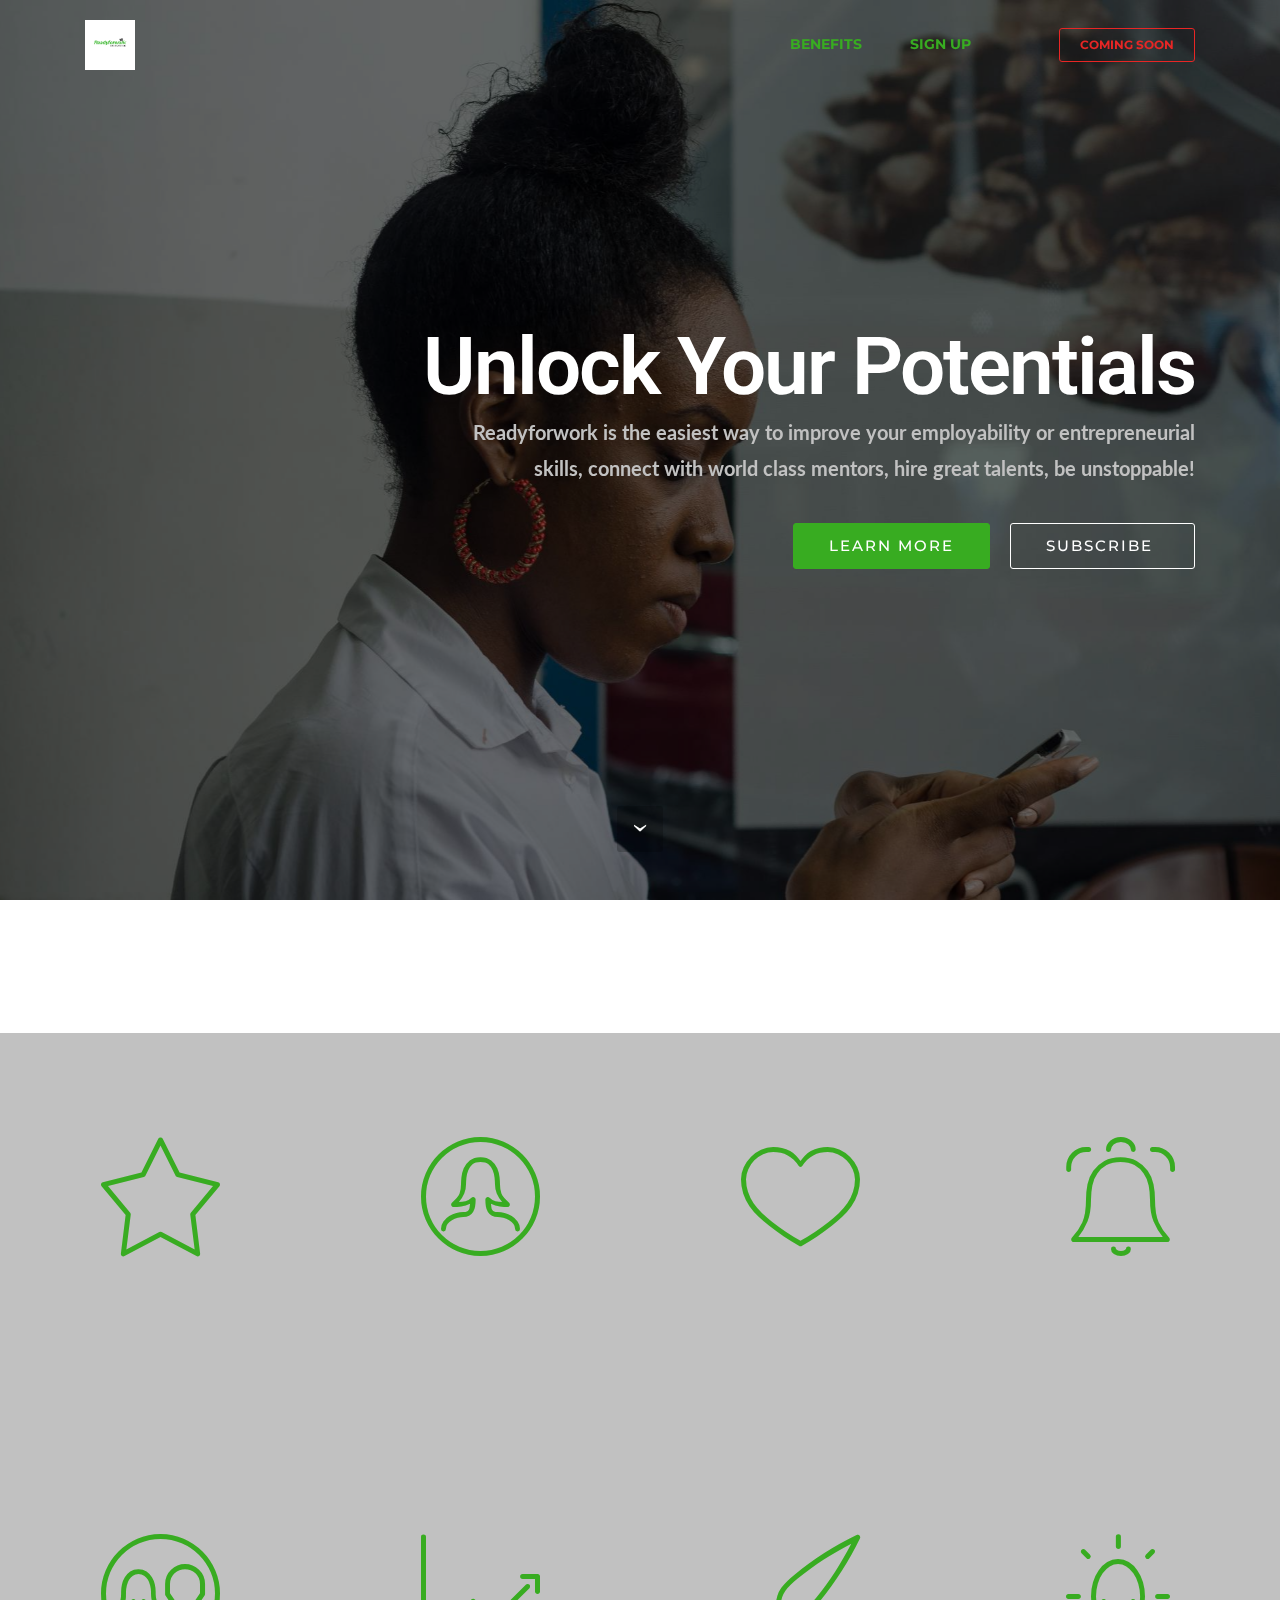
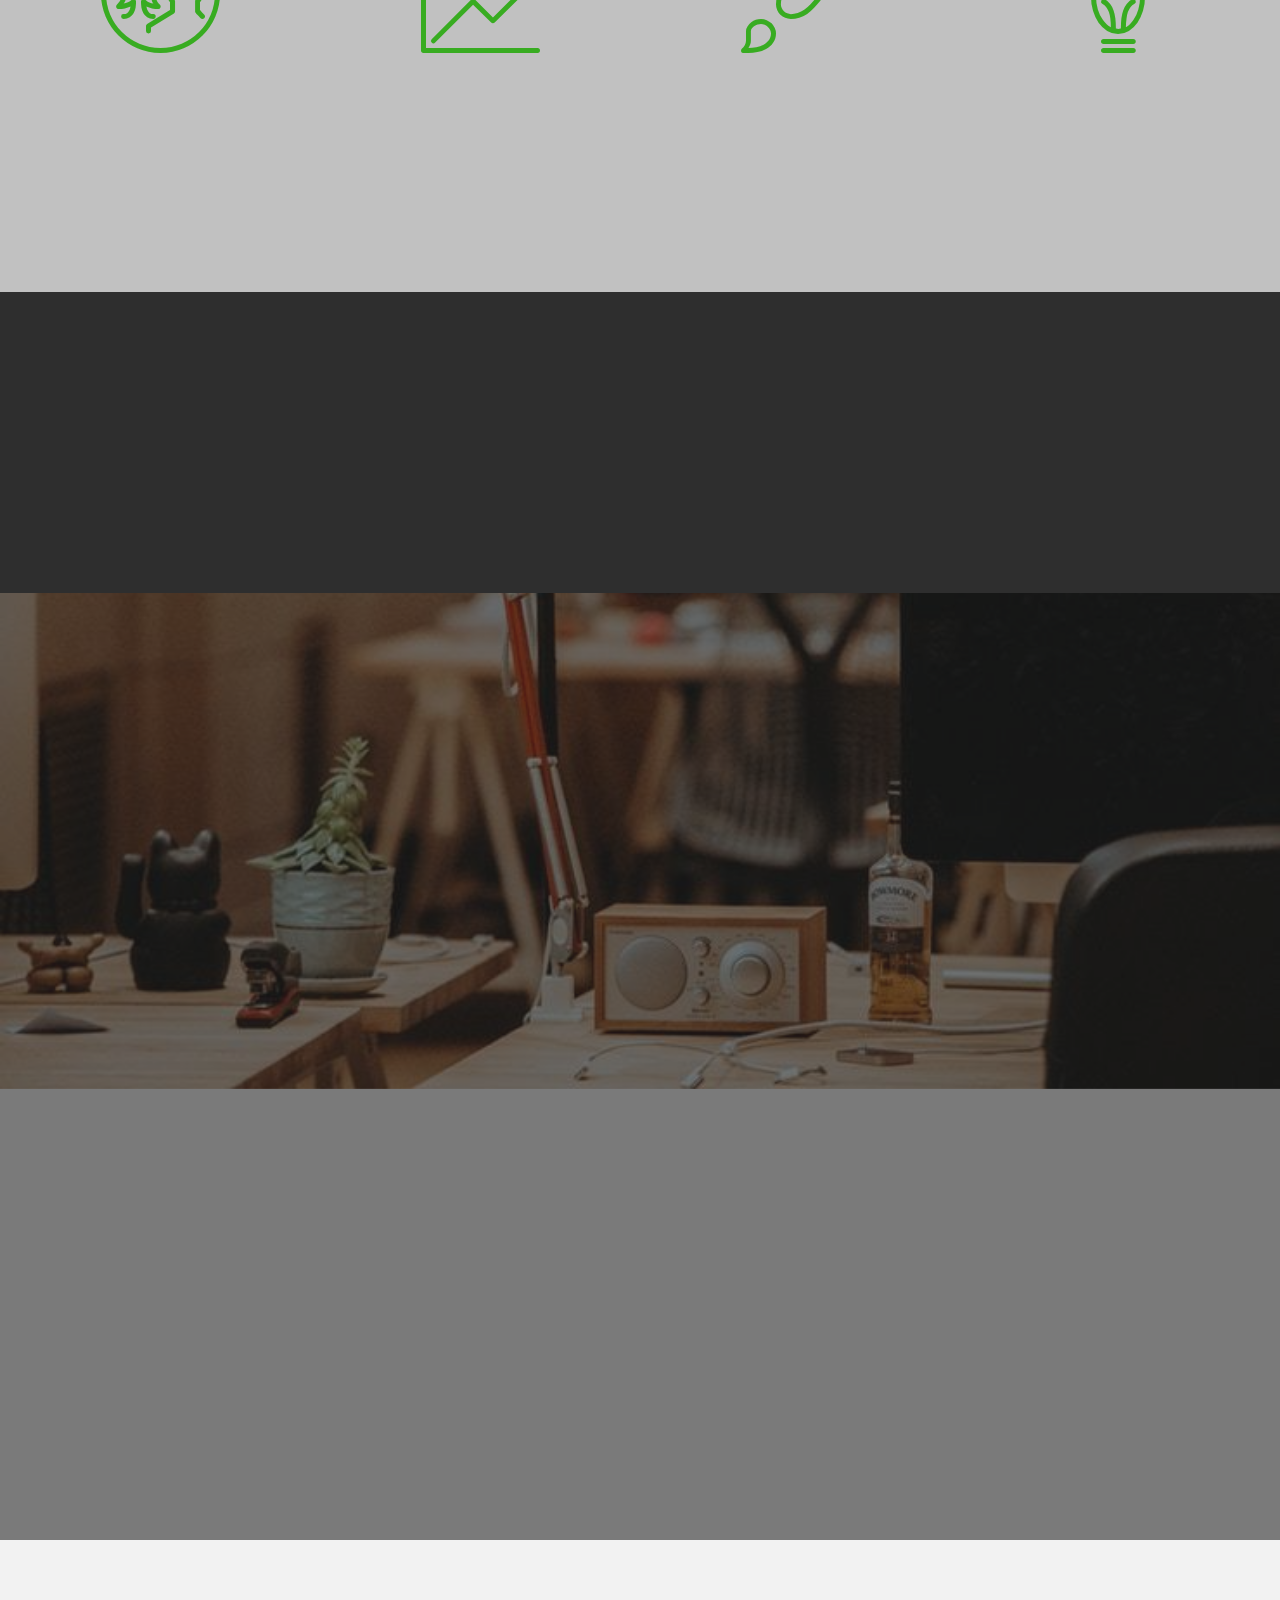
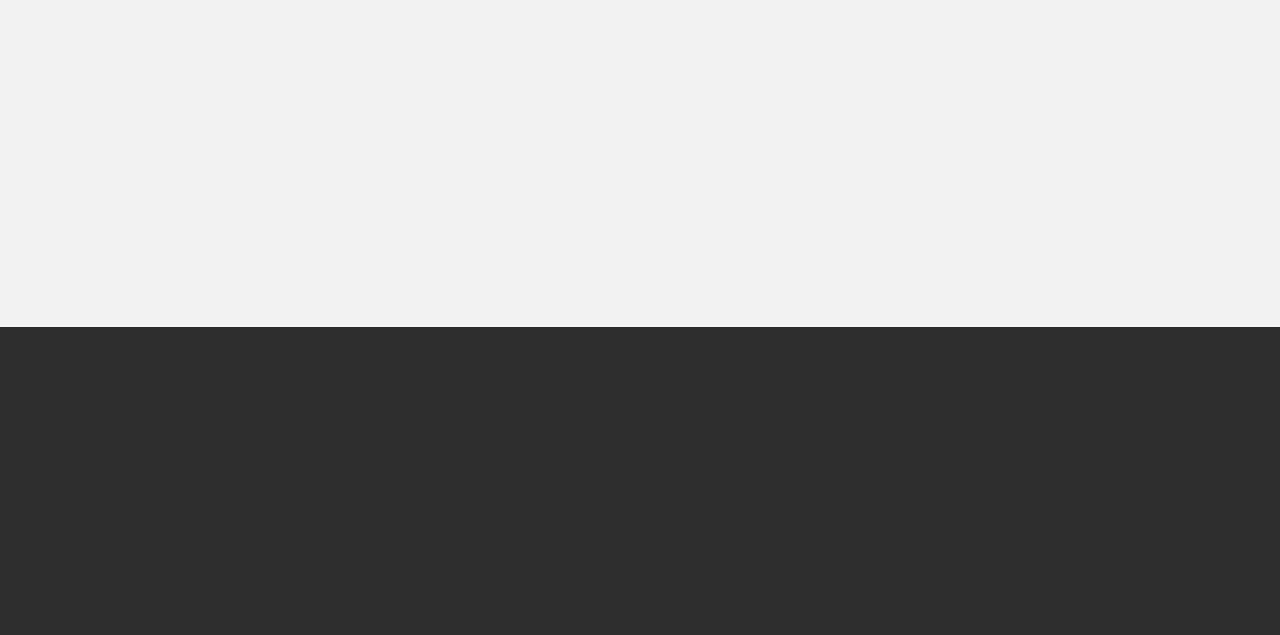
==== index.html @ 9c98885d "create github pages" ====
<!DOCTYPE html>
<html>
<head>
  <!-- Site made with Mobirise Website Builder v4.2.2, https://mobirise.com -->
  <meta charset="UTF-8">
  <meta http-equiv="X-UA-Compatible" content="IE=edge">
  <meta name="generator" content="Mobirise v4.2.2, mobirise.com">
  <meta name="viewport" content="width=device-width, initial-scale=1">
  <link rel="shortcut icon" href="assets/images/readyforwork-128x128.png" type="image/x-icon">
  <meta name="description" content="Readyforwork is the easiest way to improve your employability or entrepreneurial  skills, connect with world class mentors, hire great talents. 

Now you can have access to unlimited personalized education at a your finger tips, share and network with mentors and peers and recruit the best and brightest talents without blowing your budgets.">
  <title>Readyforwork - Unlimited personalised education at your fingertips</title>
  <link rel="stylesheet" href="assets/bootstrap-material-design-font/css/material.css">
  <link rel="stylesheet" href="assets/et-line-font-plugin/style.css">
  <link rel="stylesheet" href="https://fonts.googleapis.com/css?family=Montserrat:400,700">
  <link rel="stylesheet" href="https://fonts.googleapis.com/css?family=Raleway:100,100i,200,200i,300,300i,400,400i,500,500i,600,600i,700,700i,800,800i,900,900i">
  <link rel="stylesheet" href="assets/web/assets/mobirise-icons/mobirise-icons.css">
  <link rel="stylesheet" href="https://fonts.googleapis.com/css?family=Lora:400,700,400italic,700italic&subset=latin">
  <link rel="stylesheet" href="assets/tether/tether.min.css">
  <link rel="stylesheet" href="assets/bootstrap/css/bootstrap.min.css">
  <link rel="stylesheet" href="assets/dropdown/css/style.css">
  <link rel="stylesheet" href="assets/animate.css/animate.min.css">
  <link rel="stylesheet" href="assets/theme/css/style.css">
  <link rel="stylesheet" href="assets/mobirise/css/mbr-additional.css" type="text/css">
  
  
  
</head>
<body>
<section id="menu-0" data-rv-view="0">

    <nav class="navbar navbar-dropdown transparent navbar-fixed-top bg-color">
        <div class="container">

            <div class="mbr-table">
                <div class="mbr-table-cell">

                    <div class="navbar-brand">
                        <a href="https://readyforwork.co" class="navbar-logo"><img src="assets/images/readyforwork-128x128.png" alt="Mobirise"></a>
                        
                    </div>

                </div>
                <div class="mbr-table-cell">

                    <button class="navbar-toggler pull-xs-right hidden-md-up" type="button" data-toggle="collapse" data-target="#exCollapsingNavbar">
                        <div class="hamburger-icon"></div>
                    </button>

                    <ul class="nav-dropdown collapse pull-xs-right nav navbar-nav navbar-toggleable-sm" id="exCollapsingNavbar"><li class="nav-item"><a class="nav-link link" href="index.html#features6-8">BENEFITS</a></li><li class="nav-item"><a class="nav-link link" href="index.html#form2-l">SIGN UP</a></li><li class="nav-item dropdown"><a class="nav-link link" href="index.html#form2-l" aria-expanded="false"></a></li><li class="nav-item nav-btn"><a class="nav-link btn btn-danger-outline btn-danger" href="index.html#form2-l">COMING SOON</a></li></ul>
                    <button hidden="" class="navbar-toggler navbar-close" type="button" data-toggle="collapse" data-target="#exCollapsingNavbar">
                        <div class="close-icon"></div>
                    </button>

                </div>
            </div>

        </div>
    </nav>

</section>

<section class="engine"><a href="https://mobirise.co/f">bootstrap builder</a></section><section class="mbr-section mbr-section-hero mbr-section-full mbr-section-with-arrow mbr-parallax-background mbr-after-navbar" id="header1-2" data-rv-view="2" style="background-image: url(assets/images/dsc-2000x1324.jpg);">

    <div class="mbr-overlay" style="opacity: 0.5; background-color: rgb(0, 0, 0);"></div>

    <div class="mbr-table-cell">

        <div class="container">
            <div class="row">
                <div class="mbr-section col-md-10 col-md-offset-2 text-xs-right">

                    <h1 class="mbr-section-title display-1">Unlock Your Potentials</h1>
                    <p class="mbr-section-lead lead"><span style="font-style: normal;"><strong>Readyforwork is the easiest way to improve your employability or entrepreneurial </strong></span><br><span style="font-style: normal;"><strong>skills, connect with world class mentors, hire great talents,&nbsp;</strong></span><span style="font-style: normal;"><strong>be unstoppable!</strong></span><br></p>
                    <div class="mbr-section-btn"><a class="btn btn-lg btn-primary" href="index.html#features6-8">LEARN MORE</a> <a class="btn btn-lg btn-white-outline btn-white" href="index.html#form2-l">SUBSCRIBE&nbsp;</a></div>
                </div>
            </div>
        </div>
    </div>

    <div class="mbr-arrow mbr-arrow-floating" aria-hidden="true"><a href="#header3-7"><i class="mbr-arrow-icon"></i></a></div>

</section>

<section class="mbr-section mbr-section__container article" id="header3-7" data-rv-view="5" style="background-color: rgb(255, 255, 255); padding-top: 40px; padding-bottom: 40px;">
    <div class="container">
        <div class="row">
            <div class="col-xs-12">
                <h3 class="mbr-section-title display-2"><span style="font-weight: normal;">Benefits of Readyforwork</span></h3>
                
            </div>
        </div>
    </div>
</section>

<section class="mbr-cards mbr-section mbr-section-nopadding" id="features6-8" data-rv-view="7" style="background-color: rgb(193, 193, 193);">

    

    <div class="mbr-cards-row row">
        <div class="mbr-cards-col col-xs-12 col-lg-3" style="padding-top: 80px; padding-bottom: 40px;">
            <div class="container">
              <div class="card cart-block">
                  <div class="card-img"><span class="mbri-star mbr-iconfont mbr-iconfont-features3" style="color: rgb(56, 172, 33);"></span></div>
                  <div class="card-block">
                    <h4 class="card-title">Skills Assessment</h4>
                    
                    <p class="card-text">Test your employability or entrepreneurial skills. Start learning from your level with expert insight on what you really need.</p>
                    
                    </div>
                </div>
            </div>
        </div>
        <div class="mbr-cards-col col-xs-12 col-lg-3" style="padding-top: 80px; padding-bottom: 40px;">
            <div class="container">
                <div class="card cart-block">
                    <div class="card-img"><span class="mbri-user2 mbr-iconfont mbr-iconfont-features3" style="color: rgb(56, 172, 33);"></span></div>
                    <div class="card-block">
                        <h4 class="card-title">Course Recommendation</h4>
                        
                        <p class="card-text">Get the best and personalized training materials on the web - a one-size-fit-all education isn't for this generation.</p>
                        
                    </div>
                </div>
            </div>
        </div>
        <div class="mbr-cards-col col-xs-12 col-lg-3" style="padding-top: 80px; padding-bottom: 40px;">
            <div class="container">
                <div class="card cart-block">
                    <div class="card-img"><span class="mbri-hearth mbr-iconfont mbr-iconfont-features3" style="color: rgb(56, 172, 33);"></span></div>
                    <div class="card-block">
                        <h4 class="card-title">Mentorship Connection</h4>
                        
                        <p class="card-text">Learn from subject matter experts who know from doing not these echo that everyone else is turning into.</p>
                        
                    </div>
                </div>
            </div>
        </div>
        <div class="mbr-cards-col col-xs-12 col-lg-3" style="padding-top: 80px; padding-bottom: 40px;">
            <div class="container">
                <div class="card cart-block">
                    <div class="card-img"><span class="mbri-alert mbr-iconfont mbr-iconfont-features3" style="color: rgb(56, 172, 33);"></span></div>
                    <div class="card-block">
                        <h4 class="card-title">Job Matching</h4>
                        
                        <p class="card-text">Finding a job that fits your qualification is often dificult and takes time. Get notified when there's a new job or action on your application.</p>
                        
                    </div>
                </div>
            </div>
        </div>
        
        
    </div>
</section>

<section class="mbr-cards mbr-section mbr-section-nopadding" id="features6-a" data-rv-view="10" style="background-color: rgb(193, 193, 193);">

    

    <div class="mbr-cards-row row">
        <div class="mbr-cards-col col-xs-12 col-lg-3" style="padding-top: 40px; padding-bottom: 40px;">
            <div class="container">
              <div class="card cart-block">
                  <div class="card-img"><span class="mbri-users mbr-iconfont mbr-iconfont-features3" style="color: rgb(56, 172, 33);"></span></div>
                  <div class="card-block">
                    <h4 class="card-title">Join Community</h4>
                    
                    <p class="card-text">Be a member of a unique tribe - join a community of other learners. Share, network, collaborate, and start meaningful conversations.</p>
                    
                    </div>
                </div>
            </div>
        </div>
        <div class="mbr-cards-col col-xs-12 col-lg-3" style="padding-top: 40px; padding-bottom: 40px;">
            <div class="container">
                <div class="card cart-block">
                    <div class="card-img"><span class="mbri-growing-chart mbr-iconfont mbr-iconfont-features3" style="color: rgb(56, 172, 33);"></span></div>
                    <div class="card-block">
                        <h4 class="card-title">Track Your Progress</h4>
                        
                        <p class="card-text">Track your improvement with simple real life cases. Education should be fun - improve yourslef while having a good time, gone are the days of boredom.</p>
                        
                    </div>
                </div>
            </div>
        </div>
        <div class="mbr-cards-col col-xs-12 col-lg-3" style="padding-top: 40px; padding-bottom: 40px;">
            <div class="container">
                <div class="card cart-block">
                    <div class="card-img"><span class="mbri-change-style mbr-iconfont mbr-iconfont-features3" style="color: rgb(56, 172, 33);"></span></div>
                    <div class="card-block">
                        <h4 class="card-title">Hire With Ease</h4>
                        
                        <p class="card-text">Finding skillful workers is tedious and time-consuming. Hire the best fits without going through the boring conventional recruitment process.</p>
                        
                    </div>
                </div>
            </div>
        </div>
        <div class="mbr-cards-col col-xs-12 col-lg-3" style="padding-top: 40px; padding-bottom: 40px;">
            <div class="container">
                <div class="card cart-block">
                    <div class="card-img"><span class="mbri-idea mbr-iconfont mbr-iconfont-features3" style="color: rgb(56, 172, 33);"></span></div>
                    <div class="card-block">
                        <h4 class="card-title">Get Insight</h4>
                        
                        <p class="card-text">Readyforwork gives you access to timeless data that can help you improve your workforce planning, HR practices, employee retention and so on.</p>
                        
                    </div>
                </div>
            </div>
        </div>
        
        
    </div>
</section>

<section class="mbr-section form2" id="form2-l" data-rv-view="13" style="background-color: rgb(46, 46, 46); padding-top: 80px; padding-bottom: 40px;">
        
    <div class="mbr-section mbr-section__container mbr-section__container--middle">
        <div class="container">
            <div class="row">
                <div class="col-xs-12 text-xs-center">
                    <h3 class="mbr-section-title display-2">Join FREE Early Access</h3>
                    
                </div>
            </div>
        </div>
    </div>
    <div class="mbr-section mbr-section-nopadding">
        <div class="container">
            <div class="row">
                <div class="col-xs-12 col-lg-10 col-lg-offset-1" data-form-type="formoid">
                    <div data-form-alert="true"><div hidden="" data-form-alert-success="true">Awesome. Thanks for subscribing!</div></div>
                    <form class="mbr-form" action="https://mobirise.com/" method="post" data-form-title="Join FREE Early Access">
                        <input type="hidden" value="vCnpAO50BhBz1O+IfiJBKnB+SZpWkf9mJzzWMw+xdcJqh9wSPEXmROWgRyIFc5dQIxIvMZxnv577ytQfJKMmAxMUK6oD+XKqmwUNiVlBZNU7mavzyEWixBhUAoH97wGo" data-form-email="true">
                        <div class="mbr-subscribe mbr-subscribe-dark input-group">
                            <input type="email" class="form-control" name="email" required="" data-form-field="Email" placeholder="Enter Your Email Address..." id="form2-l-email">
                            <span class="input-group-btn"><button type="submit" class="btn btn-primary">SUBSCRIBE</button></span>
                        </div>
                    </form>
                </div>
            </div>
        </div>
    </div>
</section>

<section class="mbr-section mbr-parallax-background" id="testimonials3-k" data-rv-view="19" style="background-image: url(assets/images/mbr-740x1080.jpg); padding-top: 120px; padding-bottom: 160px;">

    <div class="mbr-overlay" style="opacity: 0.6; background-color: rgb(34, 34, 34);">
    </div>

        <div class="mbr-section mbr-section__container mbr-section__container--middle">
            <div class="container">
                <div class="row">
                    <div class="col-xs-12 text-xs-center">
                        <h3 class="mbr-section-title display-2">SOME OF WHAT THE EXPERTS SAY</h3>
                        
                    </div>
                </div>
            </div>
        </div>


    <div class="mbr-testimonials mbr-section mbr-section-nopadding">
        <div class="container">
            <div class="row">

                <div class="col-xs-12 col-lg-4">

                    <div class="mbr-testimonial card">
                        <div class="card-block"><p>“I have had an opportunity to go over the website and the opportunities that it offers. Very rich content and &nbsp;key approach to tackling unemployment in Africa.”</p></div>
                        <div class="mbr-author card-footer">
                            
                            <div class="mbr-author-name">Carl M.</div>
                            
                        </div>
                    </div>
                </div><div class="col-xs-12 col-lg-4">

                    <div class="mbr-testimonial card">
                        <div class="card-block">“First of all, a big thumps up to you guys for this incedibly useful resource! Not only is it very helpful for companies like mine in recruiting top talents, I had options to choose from which is really awesome and I love how easy it is to use. I don't like complexity so I find Readyforwork really cool. Thanks and all the best!"</div>
                        <div class="mbr-author card-footer">
                            
                            <div class="mbr-author-name">Chris A.</div>
                            
                        </div>
                    </div>
                </div><div class="col-xs-12 col-lg-4">

                    <div class="mbr-testimonial card">
                        <div class="card-block"><p>“It is my own opinion that young people in Ghana today, especially young women, are not adequately equipped with the necessary confidence, initiative and communication skills to be able to effectively determine what they want to change in their lives and to go about using such skills to get into the workplace. Readyforwork is very closely linked to solving this.”</p></div>
                        <div class="mbr-author card-footer">
                            
                            <div class="mbr-author-name">Sarah H.</div>
                            
                        </div>
                    </div>
                </div>

            </div>

        </div>

    </div>

</section>

<section class="mbr-section article" id="msg-box3-e" data-rv-view="29" style="background-color: rgb(242, 242, 242); padding-top: 80px; padding-bottom: 80px;">

    
    <div class="container">
        <div class="row">
            <div class="col-md-8 col-md-offset-2 text-xs-center">
                <h3 class="mbr-section-title display-2">SCHEDULE A CALL BACK</h3>
                <div class="lead"><p>For partnership, sponsorship, demo or other details, please request a call back and we'd get in touch as soon as possible.</p></div>
                <div><a class="btn btn-primary" href="https://docs.google.com/forms/d/e/1FAIpQLSetUfgSDx9tWYU0_CZdNs5pz7_vmxB7p7R94haynmKGLJSVtQ/viewform?usp=send_form" target="_blank">REQUEST A CALL</a></div>
            </div>
        </div>
    </div>

</section>

<section class="mbr-section mbr-section-md-padding mbr-footer footer1" id="contacts1-m" data-rv-view="32" style="background-color: rgb(46, 46, 46); padding-top: 90px; padding-bottom: 90px;">
    
    <div class="container">
        <div class="row">
            <div class="mbr-footer-content col-xs-12 col-md-3">
                <div><img src="assets/images/logo.png"></div>
            </div>
            <div class="mbr-footer-content col-xs-12 col-md-3">
                <p><strong>Address</strong><br>
1234 Street Name<br>
City, AA 99999</p>
            </div>
            <div class="mbr-footer-content col-xs-12 col-md-3">
                <p><strong>Contacts</strong><br>
Email: support@mobirise.com<br>
Phone: +1 (0) 000 0000 001<br>
Fax: +1 (0) 000 0000 002</p>
            </div>
            <div class="mbr-footer-content col-xs-12 col-md-3">
                <p><strong>Links</strong><br>
<a class="text-primary" href="https://mobirise.com/">Website builder</a><br>
<a class="text-primary" href="https://mobirise.com/mobirise-free-win.zip">Download for Windows</a><br>
<a class="text-primary" href="https://mobirise.com/mobirise-free-mac.zip">Download for Mac</a></p>
            </div>

        </div>
    </div>
</section>


  <script src="assets/web/assets/jquery/jquery.min.js"></script>
  <script src="assets/tether/tether.min.js"></script>
  <script src="assets/bootstrap/js/bootstrap.min.js"></script>
  <script src="assets/dropdown/js/script.min.js"></script>
  <script src="assets/touch-swipe/jquery.touch-swipe.min.js"></script>
  <script src="assets/smooth-scroll/smooth-scroll.js"></script>
  <script src="assets/viewport-checker/jquery.viewportchecker.js"></script>
  <script src="assets/jarallax/jarallax.js"></script>
  <script src="assets/theme/js/script.js"></script>
  <script src="assets/formoid/formoid.min.js"></script>
  
  
  <input name="animation" type="hidden">
  </body>
</html>
---- assets/bootstrap-material-design-font/css/material.css ----
@font-face {
  font-family: 'Material-Design-Icons';
  src: url('../fonts/Material-Design-Icons.eot?3ocs8m');
  src: url('../fonts/Material-Design-Icons.eot?#iefix3ocs8m') format('embedded-opentype'), url('../fonts/Material-Design-Icons.woff?3ocs8m') format('woff'), url('../fonts/Material-Design-Icons.ttf?3ocs8m') format('truetype'), url('../fonts/Material-Design-Icons.svg?3ocs8m#Material-Design-Icons') format('svg');
  font-weight: normal;
  font-style: normal;
}
[class^="mdi-"],
[class*="mdi-"] {
  speak: none;
  display: inline-block;
  font-style: normal;
  font-variant:normal;
  font-weight:normal;
  /*font-size:24px;*/
  line-height:1;
  font-family:'Material-Design-Icons' !important;
  text-rendering: auto;
  
  -webkit-font-smoothing: antialiased;
  -moz-osx-font-smoothing: grayscale;
  -webkit-transform: translate(0, 0);
      -ms-transform: translate(0, 0);
          transform: translate(0, 0);
}
[class^="mdi-"]:before,
[class*="mdi-"]:before {
  display: inline-block;
  speak: none;
  text-decoration: inherit;
}
[class^="mdi-"].pull-left,
[class*="mdi-"].pull-left {
  margin-right: .3em;
}
[class^="mdi-"].pull-right,
[class*="mdi-"].pull-right {
  margin-left: .3em;
}
[class^="mdi-"].mdi-lg:before,
[class*="mdi-"].mdi-lg:before,
[class^="mdi-"].mdi-lg:after,
[class*="mdi-"].mdi-lg:after {
  font-size: 1.33333333em;
  line-height: 0.75em;
  vertical-align: -15%;
}
[class^="mdi-"].mdi-2x:before,
[class*="mdi-"].mdi-2x:before,
[class^="mdi-"].mdi-2x:after,
[class*="mdi-"].mdi-2x:after {
  font-size: 2em;
}
[class^="mdi-"].mdi-3x:before,
[class*="mdi-"].mdi-3x:before,
[class^="mdi-"].mdi-3x:after,
[class*="mdi-"].mdi-3x:after {
  font-size: 3em;
}
[class^="mdi-"].mdi-4x:before,
[class*="mdi-"].mdi-4x:before,
[class^="mdi-"].mdi-4x:after,
[class*="mdi-"].mdi-4x:after {
  font-size: 4em;
}
[class^="mdi-"].mdi-5x:before,
[class*="mdi-"].mdi-5x:before,
[class^="mdi-"].mdi-5x:after,
[class*="mdi-"].mdi-5x:after {
  font-size: 5em;
}
[class^="mdi-device-signal-cellular-"]:after,
[class^="mdi-device-battery-"]:after,
[class^="mdi-device-battery-charging-"]:after,
[class^="mdi-device-signal-cellular-connected-no-internet-"]:after,
[class^="mdi-device-signal-wifi-"]:after,
[class^="mdi-device-signal-wifi-statusbar-not-connected"]:after,
.mdi-device-network-wifi:after {
  opacity: .3;
  position: absolute;
  left: 0;
  top: 0;
  z-index: 1;
  display: inline-block;
  speak: none;
  text-decoration: inherit;
}
[class^="mdi-device-signal-cellular-"]:after {
  content: "\e758";
}
[class^="mdi-device-battery-"]:after {
  content: "\e735";
}
[class^="mdi-device-battery-charging-"]:after {
  content: "\e733";
}
[class^="mdi-device-signal-cellular-connected-no-internet-"]:after {
  content: "\e75d";
}
[class^="mdi-device-signal-wifi-"]:after,
.mdi-device-network-wifi:after {
  content: "\e765";
}
[class^="mdi-device-signal-wifi-statusbasr-not-connected"]:after {
  content: "\e8f7";
}
.mdi-device-signal-cellular-off:after,
.mdi-device-signal-cellular-null:after,
.mdi-device-signal-cellular-no-sim:after,
.mdi-device-signal-wifi-off:after,
.mdi-device-signal-wifi-4-bar:after,
.mdi-device-signal-cellular-4-bar:after,
.mdi-device-battery-alert:after,
.mdi-device-signal-cellular-connected-no-internet-4-bar:after,
.mdi-device-battery-std:after,
.mdi-device-battery-full .mdi-device-battery-unknown:after {
  content: "";
}
.mdi-fw {
  width: 1.28571429em;
  text-align: center;
}
.mdi-ul {
  padding-left: 0;
  margin-left: 2.14285714em;
  list-style-type: none;
}
.mdi-ul > li {
  position: relative;
}
.mdi-li {
  position: absolute;
  left: -2.14285714em;
  width: 2.14285714em;
  top: 0.14285714em;
  text-align: center;
}
.mdi-li.mdi-lg {
  left: -1.85714286em;
}
.mdi-border {
  padding: .2em .25em .15em;
  border: solid 0.08em #eeeeee;
  border-radius: .1em;
}
.mdi-spin {
  -webkit-animation: mdi-spin 2s infinite linear;
  animation: mdi-spin 2s infinite linear;
  -webkit-transform-origin: 50% 50%;
  -ms-transform-origin: 50% 50%;
      transform-origin: 50% 50%;
}
.mdi-pulse {
  -webkit-animation: mdi-spin 1s steps(8) infinite;
  animation: mdi-spin 1s steps(8) infinite;
  -webkit-transform-origin: 50% 50%;
  -ms-transform-origin: 50% 50%;
      transform-origin: 50% 50%;
}
@-webkit-keyframes mdi-spin {
  0% {
    -webkit-transform: rotate(0deg);
    transform: rotate(0deg);
  }
  100% {
    -webkit-transform: rotate(359deg);
    transform: rotate(359deg);
  }
}
@keyframes mdi-spin {
  0% {
    -webkit-transform: rotate(0deg);
    transform: rotate(0deg);
  }
  100% {
    -webkit-transform: rotate(359deg);
    transform: rotate(359deg);
  }
}
.mdi-rotate-90 {
  filter: progid:DXImageTransform.Microsoft.BasicImage(rotation=1);
  -webkit-transform: rotate(90deg);
  -ms-transform: rotate(90deg);
  transform: rotate(90deg);
}
.mdi-rotate-180 {
  filter: progid:DXImageTransform.Microsoft.BasicImage(rotation=2);
  -webkit-transform: rotate(180deg);
  -ms-transform: rotate(180deg);
  transform: rotate(180deg);
}
.mdi-rotate-270 {
  filter: progid:DXImageTransform.Microsoft.BasicImage(rotation=3);
  -webkit-transform: rotate(270deg);
  -ms-transform: rotate(270deg);
  transform: rotate(270deg);
}
.mdi-flip-horizontal {
  filter: progid:DXImageTransform.Microsoft.BasicImage(rotation=0, mirror=1);
  -webkit-transform: scale(-1, 1);
  -ms-transform: scale(-1, 1);
  transform: scale(-1, 1);
}
.mdi-flip-vertical {
  filter: progid:DXImageTransform.Microsoft.BasicImage(rotation=2, mirror=1);
  -webkit-transform: scale(1, -1);
  -ms-transform: scale(1, -1);
  transform: scale(1, -1);
}
:root .mdi-rotate-90,
:root .mdi-rotate-180,
:root .mdi-rotate-270,
:root .mdi-flip-horizontal,
:root .mdi-flip-vertical {
  -webkit-filter: none;
          filter: none;
}
.mdi-stack {
  position: relative;
  display: inline-block;
  width: 2em;
  height: 2em;
  line-height: 2em;
  vertical-align: middle;
}
.mdi-stack-1x,
.mdi-stack-2x {
  position: absolute;
  left: 0;
  width: 100%;
  text-align: center;
}
.mdi-stack-1x {
  line-height: inherit;
}
.mdi-stack-2x {
  font-size: 2em;
}
.mdi-inverse {
  color: #ffffff;
}
/* Start Icons */
.mdi-action-3d-rotation:before {
  content: "\e600";
}
.mdi-action-accessibility:before {
  content: "\e601";
}
.mdi-action-account-balance-wallet:before {
  content: "\e602";
}
.mdi-action-account-balance:before {
  content: "\e603";
}
.mdi-action-account-box:before {
  content: "\e604";
}
.mdi-action-account-child:before {
  content: "\e605";
}
.mdi-action-account-circle:before {
  content: "\e606";
}
.mdi-action-add-shopping-cart:before {
  content: "\e607";
}
.mdi-action-alarm-add:before {
  content: "\e608";
}
.mdi-action-alarm-off:before {
  content: "\e609";
}
.mdi-action-alarm-on:before {
  content: "\e60a";
}
.mdi-action-alarm:before {
  content: "\e60b";
}
.mdi-action-android:before {
  content: "\e60c";
}
.mdi-action-announcement:before {
  content: "\e60d";
}
.mdi-action-aspect-ratio:before {
  content: "\e60e";
}
.mdi-action-assessment:before {
  content: "\e60f";
}
.mdi-action-assignment-ind:before {
  content: "\e610";
}
.mdi-action-assignment-late:before {
  content: "\e611";
}
.mdi-action-assignment-return:before {
  content: "\e612";
}
.mdi-action-assignment-returned:before {
  content: "\e613";
}
.mdi-action-assignment-turned-in:before {
  content: "\e614";
}
.mdi-action-assignment:before {
  content: "\e615";
}
.mdi-action-autorenew:before {
  content: "\e616";
}
.mdi-action-backup:before {
  content: "\e617";
}
.mdi-action-book:before {
  content: "\e618";
}
.mdi-action-bookmark-outline:before {
  content: "\e619";
}
.mdi-action-bookmark:before {
  content: "\e61a";
}
.mdi-action-bug-report:before {
  content: "\e61b";
}
.mdi-action-cached:before {
  content: "\e61c";
}
.mdi-action-check-circle:before {
  content: "\e61d";
}
.mdi-action-class:before {
  content: "\e61e";
}
.mdi-action-credit-card:before {
  content: "\e61f";
}
.mdi-action-dashboard:before {
  content: "\e620";
}
.mdi-action-delete:before {
  content: "\e621";
}
.mdi-action-description:before {
  content: "\e622";
}
.mdi-action-dns:before {
  content: "\e623";
}
.mdi-action-done-all:before {
  content: "\e624";
}
.mdi-action-done:before {
  content: "\e625";
}
.mdi-action-event:before {
  content: "\e626";
}
.mdi-action-exit-to-app:before {
  content: "\e627";
}
.mdi-action-explore:before {
  content: "\e628";
}
.mdi-action-extension:before {
  content: "\e629";
}
.mdi-action-face-unlock:before {
  content: "\e62a";
}
.mdi-action-favorite-outline:before {
  content: "\e62b";
}
.mdi-action-favorite:before {
  content: "\e62c";
}
.mdi-action-find-in-page:before {
  content: "\e62d";
}
.mdi-action-find-replace:before {
  content: "\e62e";
}
.mdi-action-flip-to-back:before {
  content: "\e62f";
}
.mdi-action-flip-to-front:before {
  content: "\e630";
}
.mdi-action-get-app:before {
  content: "\e631";
}
.mdi-action-grade:before {
  content: "\e632";
}
.mdi-action-group-work:before {
  content: "\e633";
}
.mdi-action-help:before {
  content: "\e634";
}
.mdi-action-highlight-remove:before {
  content: "\e635";
}
.mdi-action-history:before {
  content: "\e636";
}
.mdi-action-home:before {
  content: "\e637";
}
.mdi-action-https:before {
  content: "\e638";
}
.mdi-action-info-outline:before {
  content: "\e639";
}
.mdi-action-info:before {
  content: "\e63a";
}
.mdi-action-input:before {
  content: "\e63b";
}
.mdi-action-invert-colors:before {
  content: "\e63c";
}
.mdi-action-label-outline:before {
  content: "\e63d";
}
.mdi-action-label:before {
  content: "\e63e";
}
.mdi-action-language:before {
  content: "\e63f";
}
.mdi-action-launch:before {
  content: "\e640";
}
.mdi-action-list:before {
  content: "\e641";
}
.mdi-action-lock-open:before {
  content: "\e642";
}
.mdi-action-lock-outline:before {
  content: "\e643";
}
.mdi-action-lock:before {
  content: "\e644";
}
.mdi-action-loyalty:before {
  content: "\e645";
}
.mdi-action-markunread-mailbox:before {
  content: "\e646";
}
.mdi-action-note-add:before {
  content: "\e647";
}
.mdi-action-open-in-browser:before {
  content: "\e648";
}
.mdi-action-open-in-new:before {
  content: "\e649";
}
.mdi-action-open-with:before {
  content: "\e64a";
}
.mdi-action-pageview:before {
  content: "\e64b";
}
.mdi-action-payment:before {
  content: "\e64c";
}
.mdi-action-perm-camera-mic:before {
  content: "\e64d";
}
.mdi-action-perm-contact-cal:before {
  content: "\e64e";
}
.mdi-action-perm-data-setting:before {
  content: "\e64f";
}
.mdi-action-perm-device-info:before {
  content: "\e650";
}
.mdi-action-perm-identity:before {
  content: "\e651";
}
.mdi-action-perm-media:before {
  content: "\e652";
}
.mdi-action-perm-phone-msg:before {
  content: "\e653";
}
.mdi-action-perm-scan-wifi:before {
  content: "\e654";
}
.mdi-action-picture-in-picture:before {
  content: "\e655";
}
.mdi-action-polymer:before {
  content: "\e656";
}
.mdi-action-print:before {
  content: "\e657";
}
.mdi-action-query-builder:before {
  content: "\e658";
}
.mdi-action-question-answer:before {
  content: "\e659";
}
.mdi-action-receipt:before {
  content: "\e65a";
}
.mdi-action-redeem:before {
  content: "\e65b";
}
.mdi-action-reorder:before {
  content: "\e65c";
}
.mdi-action-report-problem:before {
  content: "\e65d";
}
.mdi-action-restore:before {
  content: "\e65e";
}
.mdi-action-room:before {
  content: "\e65f";
}
.mdi-action-schedule:before {
  content: "\e660";
}
.mdi-action-search:before {
  content: "\e661";
}
.mdi-action-settings-applications:before {
  content: "\e662";
}
.mdi-action-settings-backup-restore:before {
  content: "\e663";
}
.mdi-action-settings-bluetooth:before {
  content: "\e664";
}
.mdi-action-settings-cell:before {
  content: "\e665";
}
.mdi-action-settings-display:before {
  content: "\e666";
}
.mdi-action-settings-ethernet:before {
  content: "\e667";
}
.mdi-action-settings-input-antenna:before {
  content: "\e668";
}
.mdi-action-settings-input-component:before {
  content: "\e669";
}
.mdi-action-settings-input-composite:before {
  content: "\e66a";
}
.mdi-action-settings-input-hdmi:before {
  content: "\e66b";
}
.mdi-action-settings-input-svideo:before {
  content: "\e66c";
}
.mdi-action-settings-overscan:before {
  content: "\e66d";
}
.mdi-action-settings-phone:before {
  content: "\e66e";
}
.mdi-action-settings-power:before {
  content: "\e66f";
}
.mdi-action-settings-remote:before {
  content: "\e670";
}
.mdi-action-settings-voice:before {
  content: "\e671";
}
.mdi-action-settings:before {
  content: "\e672";
}
.mdi-action-shop-two:before {
  content: "\e673";
}
.mdi-action-shop:before {
  content: "\e674";
}
.mdi-action-shopping-basket:before {
  content: "\e675";
}
.mdi-action-shopping-cart:before {
  content: "\e676";
}
.mdi-action-speaker-notes:before {
  content: "\e677";
}
.mdi-action-spellcheck:before {
  content: "\e678";
}
.mdi-action-star-rate:before {
  content: "\e679";
}
.mdi-action-stars:before {
  content: "\e67a";
}
.mdi-action-store:before {
  content: "\e67b";
}
.mdi-action-subject:before {
  content: "\e67c";
}
.mdi-action-supervisor-account:before {
  content: "\e67d";
}
.mdi-action-swap-horiz:before {
  content: "\e67e";
}
.mdi-action-swap-vert-circle:before {
  content: "\e67f";
}
.mdi-action-swap-vert:before {
  content: "\e680";
}
.mdi-action-system-update-tv:before {
  content: "\e681";
}
.mdi-action-tab-unselected:before {
  content: "\e682";
}
.mdi-action-tab:before {
  content: "\e683";
}
.mdi-action-theaters:before {
  content: "\e684";
}
.mdi-action-thumb-down:before {
  content: "\e685";
}
.mdi-action-thumb-up:before {
  content: "\e686";
}
.mdi-action-thumbs-up-down:before {
  content: "\e687";
}
.mdi-action-toc:before {
  content: "\e688";
}
.mdi-action-today:before {
  content: "\e689";
}
.mdi-action-track-changes:before {
  content: "\e68a";
}
.mdi-action-translate:before {
  content: "\e68b";
}
.mdi-action-trending-down:before {
  content: "\e68c";
}
.mdi-action-trending-neutral:before {
  content: "\e68d";
}
.mdi-action-trending-up:before {
  content: "\e68e";
}
.mdi-action-turned-in-not:before {
  content: "\e68f";
}
.mdi-action-turned-in:before {
  content: "\e690";
}
.mdi-action-verified-user:before {
  content: "\e691";
}
.mdi-action-view-agenda:before {
  content: "\e692";
}
.mdi-action-view-array:before {
  content: "\e693";
}
.mdi-action-view-carousel:before {
  content: "\e694";
}
.mdi-action-view-column:before {
  content: "\e695";
}
.mdi-action-view-day:before {
  content: "\e696";
}
.mdi-action-view-headline:before {
  content: "\e697";
}
.mdi-action-view-list:before {
  content: "\e698";
}
.mdi-action-view-module:before {
  content: "\e699";
}
.mdi-action-view-quilt:before {
  content: "\e69a";
}
.mdi-action-view-stream:before {
  content: "\e69b";
}
.mdi-action-view-week:before {
  content: "\e69c";
}
.mdi-action-visibility-off:before {
  content: "\e69d";
}
.mdi-action-visibility:before {
  content: "\e69e";
}
.mdi-action-wallet-giftcard:before {
  content: "\e69f";
}
.mdi-action-wallet-membership:before {
  content: "\e6a0";
}
.mdi-action-wallet-travel:before {
  content: "\e6a1";
}
.mdi-action-work:before {
  content: "\e6a2";
}
.mdi-alert-error:before {
  content: "\e6a3";
}
.mdi-alert-warning:before {
  content: "\e6a4";
}
.mdi-av-album:before {
  content: "\e6a5";
}
.mdi-av-closed-caption:before {
  content: "\e6a6";
}
.mdi-av-equalizer:before {
  content: "\e6a7";
}
.mdi-av-explicit:before {
  content: "\e6a8";
}
.mdi-av-fast-forward:before {
  content: "\e6a9";
}
.mdi-av-fast-rewind:before {
  content: "\e6aa";
}
.mdi-av-games:before {
  content: "\e6ab";
}
.mdi-av-hearing:before {
  content: "\e6ac";
}
.mdi-av-high-quality:before {
  content: "\e6ad";
}
.mdi-av-loop:before {
  content: "\e6ae";
}
.mdi-av-mic-none:before {
  content: "\e6af";
}
.mdi-av-mic-off:before {
  content: "\e6b0";
}
.mdi-av-mic:before {
  content: "\e6b1";
}
.mdi-av-movie:before {
  content: "\e6b2";
}
.mdi-av-my-library-add:before {
  content: "\e6b3";
}
.mdi-av-my-library-books:before {
  content: "\e6b4";
}
.mdi-av-my-library-music:before {
  content: "\e6b5";
}
.mdi-av-new-releases:before {
  content: "\e6b6";
}
.mdi-av-not-interested:before {
  content: "\e6b7";
}
.mdi-av-pause-circle-fill:before {
  content: "\e6b8";
}
.mdi-av-pause-circle-outline:before {
  content: "\e6b9";
}
.mdi-av-pause:before {
  content: "\e6ba";
}
.mdi-av-play-arrow:before {
  content: "\e6bb";
}
.mdi-av-play-circle-fill:before {
  content: "\e6bc";
}
.mdi-av-play-circle-outline:before {
  content: "\e6bd";
}
.mdi-av-play-shopping-bag:before {
  content: "\e6be";
}
.mdi-av-playlist-add:before {
  content: "\e6bf";
}
.mdi-av-queue-music:before {
  content: "\e6c0";
}
.mdi-av-queue:before {
  content: "\e6c1";
}
.mdi-av-radio:before {
  content: "\e6c2";
}
.mdi-av-recent-actors:before {
  content: "\e6c3";
}
.mdi-av-repeat-one:before {
  content: "\e6c4";
}
.mdi-av-repeat:before {
  content: "\e6c5";
}
.mdi-av-replay:before {
  content: "\e6c6";
}
.mdi-av-shuffle:before {
  content: "\e6c7";
}
.mdi-av-skip-next:before {
  content: "\e6c8";
}
.mdi-av-skip-previous:before {
  content: "\e6c9";
}
.mdi-av-snooze:before {
  content: "\e6ca";
}
.mdi-av-stop:before {
  content: "\e6cb";
}
.mdi-av-subtitles:before {
  content: "\e6cc";
}
.mdi-av-surround-sound:before {
  content: "\e6cd";
}
.mdi-av-timer:before {
  content: "\e6ce";
}
.mdi-av-video-collection:before {
  content: "\e6cf";
}
.mdi-av-videocam-off:before {
  content: "\e6d0";
}
.mdi-av-videocam:before {
  content: "\e6d1";
}
.mdi-av-volume-down:before {
  content: "\e6d2";
}
.mdi-av-volume-mute:before {
  content: "\e6d3";
}
.mdi-av-volume-off:before {
  content: "\e6d4";
}
.mdi-av-volume-up:before {
  content: "\e6d5";
}
.mdi-av-web:before {
  content: "\e6d6";
}
.mdi-communication-business:before {
  content: "\e6d7";
}
.mdi-communication-call-end:before {
  content: "\e6d8";
}
.mdi-communication-call-made:before {
  content: "\e6d9";
}
.mdi-communication-call-merge:before {
  content: "\e6da";
}
.mdi-communication-call-missed:before {
  content: "\e6db";
}
.mdi-communication-call-received:before {
  content: "\e6dc";
}
.mdi-communication-call-split:before {
  content: "\e6dd";
}
.mdi-communication-call:before {
  content: "\e6de";
}
.mdi-communication-chat:before {
  content: "\e6df";
}
.mdi-communication-clear-all:before {
  content: "\e6e0";
}
.mdi-communication-comment:before {
  content: "\e6e1";
}
.mdi-communication-contacts:before {
  content: "\e6e2";
}
.mdi-communication-dialer-sip:before {
  content: "\e6e3";
}
.mdi-communication-dialpad:before {
  content: "\e6e4";
}
.mdi-communication-dnd-on:before {
  content: "\e6e5";
}
.mdi-communication-email:before {
  content: "\e6e6";
}
.mdi-communication-forum:before {
  content: "\e6e7";
}
.mdi-communication-import-export:before {
  content: "\e6e8";
}
.mdi-communication-invert-colors-off:before {
  content: "\e6e9";
}
.mdi-communication-invert-colors-on:before {
  content: "\e6ea";
}
.mdi-communication-live-help:before {
  content: "\e6eb";
}
.mdi-communication-location-off:before {
  content: "\e6ec";
}
.mdi-communication-location-on:before {
  content: "\e6ed";
}
.mdi-communication-message:before {
  content: "\e6ee";
}
.mdi-communication-messenger:before {
  content: "\e6ef";
}
.mdi-communication-no-sim:before {
  content: "\e6f0";
}
.mdi-communication-phone:before {
  content: "\e6f1";
}
.mdi-communication-portable-wifi-off:before {
  content: "\e6f2";
}
.mdi-communication-quick-contacts-dialer:before {
  content: "\e6f3";
}
.mdi-communication-quick-contacts-mail:before {
  content: "\e6f4";
}
.mdi-communication-ring-volume:before {
  content: "\e6f5";
}
.mdi-communication-stay-current-landscape:before {
  content: "\e6f6";
}
.mdi-communication-stay-current-portrait:before {
  content: "\e6f7";
}
.mdi-communication-stay-primary-landscape:before {
  content: "\e6f8";
}
.mdi-communication-stay-primary-portrait:before {
  content: "\e6f9";
}
.mdi-communication-swap-calls:before {
  content: "\e6fa";
}
.mdi-communication-textsms:before {
  content: "\e6fb";
}
.mdi-communication-voicemail:before {
  content: "\e6fc";
}
.mdi-communication-vpn-key:before {
  content: "\e6fd";
}
.mdi-content-add-box:before {
  content: "\e6fe";
}
.mdi-content-add-circle-outline:before {
  content: "\e6ff";
}
.mdi-content-add-circle:before {
  content: "\e700";
}
.mdi-content-add:before {
  content: "\e701";
}
.mdi-content-archive:before {
  content: "\e702";
}
.mdi-content-backspace:before {
  content: "\e703";
}
.mdi-content-block:before {
  content: "\e704";
}
.mdi-content-clear:before {
  content: "\e705";
}
.mdi-content-content-copy:before {
  content: "\e706";
}
.mdi-content-content-cut:before {
  content: "\e707";
}
.mdi-content-content-paste:before {
  content: "\e708";
}
.mdi-content-create:before {
  content: "\e709";
}
.mdi-content-drafts:before {
  content: "\e70a";
}
.mdi-content-filter-list:before {
  content: "\e70b";
}
.mdi-content-flag:before {
  content: "\e70c";
}
.mdi-content-forward:before {
  content: "\e70d";
}
.mdi-content-gesture:before {
  content: "\e70e";
}
.mdi-content-inbox:before {
  content: "\e70f";
}
.mdi-content-link:before {
  content: "\e710";
}
.mdi-content-mail:before {
  content: "\e711";
}
.mdi-content-markunread:before {
  content: "\e712";
}
.mdi-content-redo:before {
  content: "\e713";
}
.mdi-content-remove-circle-outline:before {
  content: "\e714";
}
.mdi-content-remove-circle:before {
  content: "\e715";
}
.mdi-content-remove:before {
  content: "\e716";
}
.mdi-content-reply-all:before {
  content: "\e717";
}
.mdi-content-reply:before {
  content: "\e718";
}
.mdi-content-report:before {
  content: "\e719";
}
.mdi-content-save:before {
  content: "\e71a";
}
.mdi-content-select-all:before {
  content: "\e71b";
}
.mdi-content-send:before {
  content: "\e71c";
}
.mdi-content-sort:before {
  content: "\e71d";
}
.mdi-content-text-format:before {
  content: "\e71e";
}
.mdi-content-undo:before {
  content: "\e71f";
}
.mdi-editor-attach-file:before {
  content: "\e776";
}
.mdi-editor-attach-money:before {
  content: "\e777";
}
.mdi-editor-border-all:before {
  content: "\e778";
}
.mdi-editor-border-bottom:before {
  content: "\e779";
}
.mdi-editor-border-clear:before {
  content: "\e77a";
}
.mdi-editor-border-color:before {
  content: "\e77b";
}
.mdi-editor-border-horizontal:before {
  content: "\e77c";
}
.mdi-editor-border-inner:before {
  content: "\e77d";
}
.mdi-editor-border-left:before {
  content: "\e77e";
}
.mdi-editor-border-outer:before {
  content: "\e77f";
}
.mdi-editor-border-right:before {
  content: "\e780";
}
.mdi-editor-border-style:before {
  content: "\e781";
}
.mdi-editor-border-top:before {
  content: "\e782";
}
.mdi-editor-border-vertical:before {
  content: "\e783";
}
.mdi-editor-format-align-center:before {
  content: "\e784";
}
.mdi-editor-format-align-justify:before {
  content: "\e785";
}
.mdi-editor-format-align-left:before {
  content: "\e786";
}
.mdi-editor-format-align-right:before {
  content: "\e787";
}
.mdi-editor-format-bold:before {
  content: "\e788";
}
.mdi-editor-format-clear:before {
  content: "\e789";
}
.mdi-editor-format-color-fill:before {
  content: "\e78a";
}
.mdi-editor-format-color-reset:before {
  content: "\e78b";
}
.mdi-editor-format-color-text:before {
  content: "\e78c";
}
.mdi-editor-format-indent-decrease:before {
  content: "\e78d";
}
.mdi-editor-format-indent-increase:before {
  content: "\e78e";
}
.mdi-editor-format-italic:before {
  content: "\e78f";
}
.mdi-editor-format-line-spacing:before {
  content: "\e790";
}
.mdi-editor-format-list-bulleted:before {
  content: "\e791";
}
.mdi-editor-format-list-numbered:before {
  content: "\e792";
}
.mdi-editor-format-paint:before {
  content: "\e793";
}
.mdi-editor-format-quote:before {
  content: "\e794";
}
.mdi-editor-format-size:before {
  content: "\e795";
}
.mdi-editor-format-strikethrough:before {
  content: "\e796";
}
.mdi-editor-format-textdirection-l-to-r:before {
  content: "\e797";
}
.mdi-editor-format-textdirection-r-to-l:before {
  content: "\e798";
}
.mdi-editor-format-underline:before {
  content: "\e799";
}
.mdi-editor-functions:before {
  content: "\e79a";
}
.mdi-editor-insert-chart:before {
  content: "\e79b";
}
.mdi-editor-insert-comment:before {
  content: "\e79c";
}
.mdi-editor-insert-drive-file:before {
  content: "\e79d";
}
.mdi-editor-insert-emoticon:before {
  content: "\e79e";
}
.mdi-editor-insert-invitation:before {
  content: "\e79f";
}
.mdi-editor-insert-link:before {
  content: "\e7a0";
}
.mdi-editor-insert-photo:before {
  content: "\e7a1";
}
.mdi-editor-merge-type:before {
  content: "\e7a2";
}
.mdi-editor-mode-comment:before {
  content: "\e7a3";
}
.mdi-editor-mode-edit:before {
  content: "\e7a4";
}
.mdi-editor-publish:before {
  content: "\e7a5";
}
.mdi-editor-vertical-align-bottom:before {
  content: "\e7a6";
}
.mdi-editor-vertical-align-center:before {
  content: "\e7a7";
}
.mdi-editor-vertical-align-top:before {
  content: "\e7a8";
}
.mdi-editor-wrap-text:before {
  content: "\e7a9";
}
.mdi-file-attachment:before {
  content: "\e7aa";
}
.mdi-file-cloud-circle:before {
  content: "\e7ab";
}
.mdi-file-cloud-done:before {
  content: "\e7ac";
}
.mdi-file-cloud-download:before {
  content: "\e7ad";
}
.mdi-file-cloud-off:before {
  content: "\e7ae";
}
.mdi-file-cloud-queue:before {
  content: "\e7af";
}
.mdi-file-cloud-upload:before {
  content: "\e7b0";
}
.mdi-file-cloud:before {
  content: "\e7b1";
}
.mdi-file-file-download:before {
  content: "\e7b2";
}
.mdi-file-file-upload:before {
  content: "\e7b3";
}
.mdi-file-folder-open:before {
  content: "\e7b4";
}
.mdi-file-folder-shared:before {
  content: "\e7b5";
}
.mdi-file-folder:before {
  content: "\e7b6";
}
.mdi-device-access-alarm:before {
  content: "\e720";
}
.mdi-device-access-alarms:before {
  content: "\e721";
}
.mdi-device-access-time:before {
  content: "\e722";
}
.mdi-device-add-alarm:before {
  content: "\e723";
}
.mdi-device-airplanemode-off:before {
  content: "\e724";
}
.mdi-device-airplanemode-on:before {
  content: "\e725";
}
.mdi-device-battery-20:before {
  content: "\e726";
}
.mdi-device-battery-30:before {
  content: "\e727";
}
.mdi-device-battery-50:before {
  content: "\e728";
}
.mdi-device-battery-60:before {
  content: "\e729";
}
.mdi-device-battery-80:before {
  content: "\e72a";
}
.mdi-device-battery-90:before {
  content: "\e72b";
}
.mdi-device-battery-alert:before {
  content: "\e72c";
}
.mdi-device-battery-charging-20:before {
  content: "\e72d";
}
.mdi-device-battery-charging-30:before {
  content: "\e72e";
}
.mdi-device-battery-charging-50:before {
  content: "\e72f";
}
.mdi-device-battery-charging-60:before {
  content: "\e730";
}
.mdi-device-battery-charging-80:before {
  content: "\e731";
}
.mdi-device-battery-charging-90:before {
  content: "\e732";
}
.mdi-device-battery-charging-full:before {
  content: "\e733";
}
.mdi-device-battery-full:before {
  content: "\e734";
}
.mdi-device-battery-std:before {
  content: "\e735";
}
.mdi-device-battery-unknown:before {
  content: "\e736";
}
.mdi-device-bluetooth-connected:before {
  content: "\e737";
}
.mdi-device-bluetooth-disabled:before {
  content: "\e738";
}
.mdi-device-bluetooth-searching:before {
  content: "\e739";
}
.mdi-device-bluetooth:before {
  content: "\e73a";
}
.mdi-device-brightness-auto:before {
  content: "\e73b";
}
.mdi-device-brightness-high:before {
  content: "\e73c";
}
.mdi-device-brightness-low:before {
  content: "\e73d";
}
.mdi-device-brightness-medium:before {
  content: "\e73e";
}
.mdi-device-data-usage:before {
  content: "\e73f";
}
.mdi-device-developer-mode:before {
  content: "\e740";
}
.mdi-device-devices:before {
  content: "\e741";
}
.mdi-device-dvr:before {
  content: "\e742";
}
.mdi-device-gps-fixed:before {
  content: "\e743";
}
.mdi-device-gps-not-fixed:before {
  content: "\e744";
}
.mdi-device-gps-off:before {
  content: "\e745";
}
.mdi-device-location-disabled:before {
  content: "\e746";
}
.mdi-device-location-searching:before {
  content: "\e747";
}
.mdi-device-multitrack-audio:before {
  content: "\e748";
}
.mdi-device-network-cell:before {
  content: "\e749";
}
.mdi-device-network-wifi:before {
  content: "\e74a";
}
.mdi-device-nfc:before {
  content: "\e74b";
}
.mdi-device-now-wallpaper:before {
  content: "\e74c";
}
.mdi-device-now-widgets:before {
  content: "\e74d";
}
.mdi-device-screen-lock-landscape:before {
  content: "\e74e";
}
.mdi-device-screen-lock-portrait:before {
  content: "\e74f";
}
.mdi-device-screen-lock-rotation:before {
  content: "\e750";
}
.mdi-device-screen-rotation:before {
  content: "\e751";
}
.mdi-device-sd-storage:before {
  content: "\e752";
}
.mdi-device-settings-system-daydream:before {
  content: "\e753";
}
.mdi-device-signal-cellular-0-bar:before {
  content: "\e754";
}
.mdi-device-signal-cellular-1-bar:before {
  content: "\e755";
}
.mdi-device-signal-cellular-2-bar:before {
  content: "\e756";
}
.mdi-device-signal-cellular-3-bar:before {
  content: "\e757";
}
.mdi-device-signal-cellular-4-bar:before {
  content: "\e758";
}
.mdi-signal-wifi-statusbar-connected-no-internet-after:before {
  content: "\e8f6";
}
.mdi-device-signal-cellular-connected-no-internet-0-bar:before {
  content: "\e759";
}
.mdi-device-signal-cellular-connected-no-internet-1-bar:before {
  content: "\e75a";
}
.mdi-device-signal-cellular-connected-no-internet-2-bar:before {
  content: "\e75b";
}
.mdi-device-signal-cellular-connected-no-internet-3-bar:before {
  content: "\e75c";
}
.mdi-device-signal-cellular-connected-no-internet-4-bar:before {
  content: "\e75d";
}
.mdi-device-signal-cellular-no-sim:before {
  content: "\e75e";
}
.mdi-device-signal-cellular-null:before {
  content: "\e75f";
}
.mdi-device-signal-cellular-off:before {
  content: "\e760";
}
.mdi-device-signal-wifi-0-bar:before {
  content: "\e761";
}
.mdi-device-signal-wifi-1-bar:before {
  content: "\e762";
}
.mdi-device-signal-wifi-2-bar:before {
  content: "\e763";
}
.mdi-device-signal-wifi-3-bar:before {
  content: "\e764";
}
.mdi-device-signal-wifi-4-bar:before {
  content: "\e765";
}
.mdi-device-signal-wifi-off:before {
  content: "\e766";
}
.mdi-device-signal-wifi-statusbar-1-bar:before {
  content: "\e767";
}
.mdi-device-signal-wifi-statusbar-2-bar:before {
  content: "\e768";
}
.mdi-device-signal-wifi-statusbar-3-bar:before {
  content: "\e769";
}
.mdi-device-signal-wifi-statusbar-4-bar:before {
  content: "\e76a";
}
.mdi-device-signal-wifi-statusbar-connected-no-internet-:before {
  content: "\e76b";
}
.mdi-device-signal-wifi-statusbar-connected-no-internet:before {
  content: "\e76f";
}
.mdi-device-signal-wifi-statusbar-connected-no-internet-2:before {
  content: "\e76c";
}
.mdi-device-signal-wifi-statusbar-connected-no-internet-3:before {
  content: "\e76d";
}
.mdi-device-signal-wifi-statusbar-connected-no-internet-4:before {
  content: "\e76e";
}
.mdi-signal-wifi-statusbar-not-connected-after:before {
  content: "\e8f7";
}
.mdi-device-signal-wifi-statusbar-not-connected:before {
  content: "\e770";
}
.mdi-device-signal-wifi-statusbar-null:before {
  content: "\e771";
}
.mdi-device-storage:before {
  content: "\e772";
}
.mdi-device-usb:before {
  content: "\e773";
}
.mdi-device-wifi-lock:before {
  content: "\e774";
}
.mdi-device-wifi-tethering:before {
  content: "\e775";
}
.mdi-hardware-cast-connected:before {
  content: "\e7b7";
}
.mdi-hardware-cast:before {
  content: "\e7b8";
}
.mdi-hardware-computer:before {
  content: "\e7b9";
}
.mdi-hardware-desktop-mac:before {
  content: "\e7ba";
}
.mdi-hardware-desktop-windows:before {
  content: "\e7bb";
}
.mdi-hardware-dock:before {
  content: "\e7bc";
}
.mdi-hardware-gamepad:before {
  content: "\e7bd";
}
.mdi-hardware-headset-mic:before {
  content: "\e7be";
}
.mdi-hardware-headset:before {
  content: "\e7bf";
}
.mdi-hardware-keyboard-alt:before {
  content: "\e7c0";
}
.mdi-hardware-keyboard-arrow-down:before {
  content: "\e7c1";
}
.mdi-hardware-keyboard-arrow-left:before {
  content: "\e7c2";
}
.mdi-hardware-keyboard-arrow-right:before {
  content: "\e7c3";
}
.mdi-hardware-keyboard-arrow-up:before {
  content: "\e7c4";
}
.mdi-hardware-keyboard-backspace:before {
  content: "\e7c5";
}
.mdi-hardware-keyboard-capslock:before {
  content: "\e7c6";
}
.mdi-hardware-keyboard-control:before {
  content: "\e7c7";
}
.mdi-hardware-keyboard-hide:before {
  content: "\e7c8";
}
.mdi-hardware-keyboard-return:before {
  content: "\e7c9";
}
.mdi-hardware-keyboard-tab:before {
  content: "\e7ca";
}
.mdi-hardware-keyboard-voice:before {
  content: "\e7cb";
}
.mdi-hardware-keyboard:before {
  content: "\e7cc";
}
.mdi-hardware-laptop-chromebook:before {
  content: "\e7cd";
}
.mdi-hardware-laptop-mac:before {
  content: "\e7ce";
}
.mdi-hardware-laptop-windows:before {
  content: "\e7cf";
}
.mdi-hardware-laptop:before {
  content: "\e7d0";
}
.mdi-hardware-memory:before {
  content: "\e7d1";
}
.mdi-hardware-mouse:before {
  content: "\e7d2";
}
.mdi-hardware-phone-android:before {
  content: "\e7d3";
}
.mdi-hardware-phone-iphone:before {
  content: "\e7d4";
}
.mdi-hardware-phonelink-off:before {
  content: "\e7d5";
}
.mdi-hardware-phonelink:before {
  content: "\e7d6";
}
.mdi-hardware-security:before {
  content: "\e7d7";
}
.mdi-hardware-sim-card:before {
  content: "\e7d8";
}
.mdi-hardware-smartphone:before {
  content: "\e7d9";
}
.mdi-hardware-speaker:before {
  content: "\e7da";
}
.mdi-hardware-tablet-android:before {
  content: "\e7db";
}
.mdi-hardware-tablet-mac:before {
  content: "\e7dc";
}
.mdi-hardware-tablet:before {
  content: "\e7dd";
}
.mdi-hardware-tv:before {
  content: "\e7de";
}
.mdi-hardware-watch:before {
  content: "\e7df";
}
.mdi-image-add-to-photos:before {
  content: "\e7e0";
}
.mdi-image-adjust:before {
  content: "\e7e1";
}
.mdi-image-assistant-photo:before {
  content: "\e7e2";
}
.mdi-image-audiotrack:before {
  content: "\e7e3";
}
.mdi-image-blur-circular:before {
  content: "\e7e4";
}
.mdi-image-blur-linear:before {
  content: "\e7e5";
}
.mdi-image-blur-off:before {
  content: "\e7e6";
}
.mdi-image-blur-on:before {
  content: "\e7e7";
}
.mdi-image-brightness-1:before {
  content: "\e7e8";
}
.mdi-image-brightness-2:before {
  content: "\e7e9";
}
.mdi-image-brightness-3:before {
  content: "\e7ea";
}
.mdi-image-brightness-4:before {
  content: "\e7eb";
}
.mdi-image-brightness-5:before {
  content: "\e7ec";
}
.mdi-image-brightness-6:before {
  content: "\e7ed";
}
.mdi-image-brightness-7:before {
  content: "\e7ee";
}
.mdi-image-brush:before {
  content: "\e7ef";
}
.mdi-image-camera-alt:before {
  content: "\e7f0";
}
.mdi-image-camera-front:before {
  content: "\e7f1";
}
.mdi-image-camera-rear:before {
  content: "\e7f2";
}
.mdi-image-camera-roll:before {
  content: "\e7f3";
}
.mdi-image-camera:before {
  content: "\e7f4";
}
.mdi-image-center-focus-strong:before {
  content: "\e7f5";
}
.mdi-image-center-focus-weak:before {
  content: "\e7f6";
}
.mdi-image-collections:before {
  content: "\e7f7";
}
.mdi-image-color-lens:before {
  content: "\e7f8";
}
.mdi-image-colorize:before {
  content: "\e7f9";
}
.mdi-image-compare:before {
  content: "\e7fa";
}
.mdi-image-control-point-duplicate:before {
  content: "\e7fb";
}
.mdi-image-control-point:before {
  content: "\e7fc";
}
.mdi-image-crop-3-2:before {
  content: "\e7fd";
}
.mdi-image-crop-5-4:before {
  content: "\e7fe";
}
.mdi-image-crop-7-5:before {
  content: "\e7ff";
}
.mdi-image-crop-16-9:before {
  content: "\e800";
}
.mdi-image-crop-din:before {
  content: "\e801";
}
.mdi-image-crop-free:before {
  content: "\e802";
}
.mdi-image-crop-landscape:before {
  content: "\e803";
}
.mdi-image-crop-original:before {
  content: "\e804";
}
.mdi-image-crop-portrait:before {
  content: "\e805";
}
.mdi-image-crop-square:before {
  content: "\e806";
}
.mdi-image-crop:before {
  content: "\e807";
}
.mdi-image-dehaze:before {
  content: "\e808";
}
.mdi-image-details:before {
  content: "\e809";
}
.mdi-image-edit:before {
  content: "\e80a";
}
.mdi-image-exposure-minus-1:before {
  content: "\e80b";
}
.mdi-image-exposure-minus-2:before {
  content: "\e80c";
}
.mdi-image-exposure-plus-1:before {
  content: "\e80d";
}
.mdi-image-exposure-plus-2:before {
  content: "\e80e";
}
.mdi-image-exposure-zero:before {
  content: "\e80f";
}
.mdi-image-exposure:before {
  content: "\e810";
}
.mdi-image-filter-1:before {
  content: "\e811";
}
.mdi-image-filter-2:before {
  content: "\e812";
}
.mdi-image-filter-3:before {
  content: "\e813";
}
.mdi-image-filter-4:before {
  content: "\e814";
}
.mdi-image-filter-5:before {
  content: "\e815";
}
.mdi-image-filter-6:before {
  content: "\e816";
}
.mdi-image-filter-7:before {
  content: "\e817";
}
.mdi-image-filter-8:before {
  content: "\e818";
}
.mdi-image-filter-9-plus:before {
  content: "\e819";
}
.mdi-image-filter-9:before {
  content: "\e81a";
}
.mdi-image-filter-b-and-w:before {
  content: "\e81b";
}
.mdi-image-filter-center-focus:before {
  content: "\e81c";
}
.mdi-image-filter-drama:before {
  content: "\e81d";
}
.mdi-image-filter-frames:before {
  content: "\e81e";
}
.mdi-image-filter-hdr:before {
  content: "\e81f";
}
.mdi-image-filter-none:before {
  content: "\e820";
}
.mdi-image-filter-tilt-shift:before {
  content: "\e821";
}
.mdi-image-filter-vintage:before {
  content: "\e822";
}
.mdi-image-filter:before {
  content: "\e823";
}
.mdi-image-flare:before {
  content: "\e824";
}
.mdi-image-flash-auto:before {
  content: "\e825";
}
.mdi-image-flash-off:before {
  content: "\e826";
}
.mdi-image-flash-on:before {
  content: "\e827";
}
.mdi-image-flip:before {
  content: "\e828";
}
.mdi-image-gradient:before {
  content: "\e829";
}
.mdi-image-grain:before {
  content: "\e82a";
}
.mdi-image-grid-off:before {
  content: "\e82b";
}
.mdi-image-grid-on:before {
  content: "\e82c";
}
.mdi-image-hdr-off:before {
  content: "\e82d";
}
.mdi-image-hdr-on:before {
  content: "\e82e";
}
.mdi-image-hdr-strong:before {
  content: "\e82f";
}
.mdi-image-hdr-weak:before {
  content: "\e830";
}
.mdi-image-healing:before {
  content: "\e831";
}
.mdi-image-image-aspect-ratio:before {
  content: "\e832";
}
.mdi-image-image:before {
  content: "\e833";
}
.mdi-image-iso:before {
  content: "\e834";
}
.mdi-image-landscape:before {
  content: "\e835";
}
.mdi-image-leak-add:before {
  content: "\e836";
}
.mdi-image-leak-remove:before {
  content: "\e837";
}
.mdi-image-lens:before {
  content: "\e838";
}
.mdi-image-looks-3:before {
  content: "\e839";
}
.mdi-image-looks-4:before {
  content: "\e83a";
}
.mdi-image-looks-5:before {
  content: "\e83b";
}
.mdi-image-looks-6:before {
  content: "\e83c";
}
.mdi-image-looks-one:before {
  content: "\e83d";
}
.mdi-image-looks-two:before {
  content: "\e83e";
}
.mdi-image-looks:before {
  content: "\e83f";
}
.mdi-image-loupe:before {
  content: "\e840";
}
.mdi-image-movie-creation:before {
  content: "\e841";
}
.mdi-image-nature-people:before {
  content: "\e842";
}
.mdi-image-nature:before {
  content: "\e843";
}
.mdi-image-navigate-before:before {
  content: "\e844";
}
.mdi-image-navigate-next:before {
  content: "\e845";
}
.mdi-image-palette:before {
  content: "\e846";
}
.mdi-image-panorama-fisheye:before {
  content: "\e847";
}
.mdi-image-panorama-horizontal:before {
  content: "\e848";
}
.mdi-image-panorama-vertical:before {
  content: "\e849";
}
.mdi-image-panorama-wide-angle:before {
  content: "\e84a";
}
.mdi-image-panorama:before {
  content: "\e84b";
}
.mdi-image-photo-album:before {
  content: "\e84c";
}
.mdi-image-photo-camera:before {
  content: "\e84d";
}
.mdi-image-photo-library:before {
  content: "\e84e";
}
.mdi-image-photo:before {
  content: "\e84f";
}
.mdi-image-portrait:before {
  content: "\e850";
}
.mdi-image-remove-red-eye:before {
  content: "\e851";
}
.mdi-image-rotate-left:before {
  content: "\e852";
}
.mdi-image-rotate-right:before {
  content: "\e853";
}
.mdi-image-slideshow:before {
  content: "\e854";
}
.mdi-image-straighten:before {
  content: "\e855";
}
.mdi-image-style:before {
  content: "\e856";
}
.mdi-image-switch-camera:before {
  content: "\e857";
}
.mdi-image-switch-video:before {
  content: "\e858";
}
.mdi-image-tag-faces:before {
  content: "\e859";
}
.mdi-image-texture:before {
  content: "\e85a";
}
.mdi-image-timelapse:before {
  content: "\e85b";
}
.mdi-image-timer-3:before {
  content: "\e85c";
}
.mdi-image-timer-10:before {
  content: "\e85d";
}
.mdi-image-timer-auto:before {
  content: "\e85e";
}
.mdi-image-timer-off:before {
  content: "\e85f";
}
.mdi-image-timer:before {
  content: "\e860";
}
.mdi-image-tonality:before {
  content: "\e861";
}
.mdi-image-transform:before {
  content: "\e862";
}
.mdi-image-tune:before {
  content: "\e863";
}
.mdi-image-wb-auto:before {
  content: "\e864";
}
.mdi-image-wb-cloudy:before {
  content: "\e865";
}
.mdi-image-wb-incandescent:before {
  content: "\e866";
}
.mdi-image-wb-irradescent:before {
  content: "\e867";
}
.mdi-image-wb-sunny:before {
  content: "\e868";
}
.mdi-maps-beenhere:before {
  content: "\e869";
}
.mdi-maps-directions-bike:before {
  content: "\e86a";
}
.mdi-maps-directions-bus:before {
  content: "\e86b";
}
.mdi-maps-directions-car:before {
  content: "\e86c";
}
.mdi-maps-directions-ferry:before {
  content: "\e86d";
}
.mdi-maps-directions-subway:before {
  content: "\e86e";
}
.mdi-maps-directions-train:before {
  content: "\e86f";
}
.mdi-maps-directions-transit:before {
  content: "\e870";
}
.mdi-maps-directions-walk:before {
  content: "\e871";
}
.mdi-maps-directions:before {
  content: "\e872";
}
.mdi-maps-flight:before {
  content: "\e873";
}
.mdi-maps-hotel:before {
  content: "\e874";
}
.mdi-maps-layers-clear:before {
  content: "\e875";
}
.mdi-maps-layers:before {
  content: "\e876";
}
.mdi-maps-local-airport:before {
  content: "\e877";
}
.mdi-maps-local-atm:before {
  content: "\e878";
}
.mdi-maps-local-attraction:before {
  content: "\e879";
}
.mdi-maps-local-bar:before {
  content: "\e87a";
}
.mdi-maps-local-cafe:before {
  content: "\e87b";
}
.mdi-maps-local-car-wash:before {
  content: "\e87c";
}
.mdi-maps-local-convenience-store:before {
  content: "\e87d";
}
.mdi-maps-local-drink:before {
  content: "\e87e";
}
.mdi-maps-local-florist:before {
  content: "\e87f";
}
.mdi-maps-local-gas-station:before {
  content: "\e880";
}
.mdi-maps-local-grocery-store:before {
  content: "\e881";
}
.mdi-maps-local-hospital:before {
  content: "\e882";
}
.mdi-maps-local-hotel:before {
  content: "\e883";
}
.mdi-maps-local-laundry-service:before {
  content: "\e884";
}
.mdi-maps-local-library:before {
  content: "\e885";
}
.mdi-maps-local-mall:before {
  content: "\e886";
}
.mdi-maps-local-movies:before {
  content: "\e887";
}
.mdi-maps-local-offer:before {
  content: "\e888";
}
.mdi-maps-local-parking:before {
  content: "\e889";
}
.mdi-maps-local-pharmacy:before {
  content: "\e88a";
}
.mdi-maps-local-phone:before {
  content: "\e88b";
}
.mdi-maps-local-pizza:before {
  content: "\e88c";
}
.mdi-maps-local-play:before {
  content: "\e88d";
}
.mdi-maps-local-post-office:before {
  content: "\e88e";
}
.mdi-maps-local-print-shop:before {
  content: "\e88f";
}
.mdi-maps-local-restaurant:before {
  content: "\e890";
}
.mdi-maps-local-see:before {
  content: "\e891";
}
.mdi-maps-local-shipping:before {
  content: "\e892";
}
.mdi-maps-local-taxi:before {
  content: "\e893";
}
.mdi-maps-location-history:before {
  content: "\e894";
}
.mdi-maps-map:before {
  content: "\e895";
}
.mdi-maps-my-location:before {
  content: "\e896";
}
.mdi-maps-navigation:before {
  content: "\e897";
}
.mdi-maps-pin-drop:before {
  content: "\e898";
}
.mdi-maps-place:before {
  content: "\e899";
}
.mdi-maps-rate-review:before {
  content: "\e89a";
}
.mdi-maps-restaurant-menu:before {
  content: "\e89b";
}
.mdi-maps-satellite:before {
  content: "\e89c";
}
.mdi-maps-store-mall-directory:before {
  content: "\e89d";
}
.mdi-maps-terrain:before {
  content: "\e89e";
}
.mdi-maps-traffic:before {
  content: "\e89f";
}
.mdi-navigation-apps:before {
  content: "\e8a0";
}
.mdi-navigation-arrow-back:before {
  content: "\e8a1";
}
.mdi-navigation-arrow-drop-down-circle:before {
  content: "\e8a2";
}
.mdi-navigation-arrow-drop-down:before {
  content: "\e8a3";
}
.mdi-navigation-arrow-drop-up:before {
  content: "\e8a4";
}
.mdi-navigation-arrow-forward:before {
  content: "\e8a5";
}
.mdi-navigation-cancel:before {
  content: "\e8a6";
}
.mdi-navigation-check:before {
  content: "\e8a7";
}
.mdi-navigation-chevron-left:before {
  content: "\e8a8";
}
.mdi-navigation-chevron-right:before {
  content: "\e8a9";
}
.mdi-navigation-close:before {
  content: "\e8aa";
}
.mdi-navigation-expand-less:before {
  content: "\e8ab";
}
.mdi-navigation-expand-more:before {
  content: "\e8ac";
}
.mdi-navigation-fullscreen-exit:before {
  content: "\e8ad";
}
.mdi-navigation-fullscreen:before {
  content: "\e8ae";
}
.mdi-navigation-menu:before {
  content: "\e8af";
}
.mdi-navigation-more-horiz:before {
  content: "\e8b0";
}
.mdi-navigation-more-vert:before {
  content: "\e8b1";
}
.mdi-navigation-refresh:before {
  content: "\e8b2";
}
.mdi-navigation-unfold-less:before {
  content: "\e8b3";
}
.mdi-navigation-unfold-more:before {
  content: "\e8b4";
}
.mdi-notification-adb:before {
  content: "\e8b5";
}
.mdi-notification-bluetooth-audio:before {
  content: "\e8b6";
}
.mdi-notification-disc-full:before {
  content: "\e8b7";
}
.mdi-notification-dnd-forwardslash:before {
  content: "\e8b8";
}
.mdi-notification-do-not-disturb:before {
  content: "\e8b9";
}
.mdi-notification-drive-eta:before {
  content: "\e8ba";
}
.mdi-notification-event-available:before {
  content: "\e8bb";
}
.mdi-notification-event-busy:before {
  content: "\e8bc";
}
.mdi-notification-event-note:before {
  content: "\e8bd";
}
.mdi-notification-folder-special:before {
  content: "\e8be";
}
.mdi-notification-mms:before {
  content: "\e8bf";
}
.mdi-notification-more:before {
  content: "\e8c0";
}
.mdi-notification-network-locked:before {
  content: "\e8c1";
}
.mdi-notification-phone-bluetooth-speaker:before {
  content: "\e8c2";
}
.mdi-notification-phone-forwarded:before {
  content: "\e8c3";
}
.mdi-notification-phone-in-talk:before {
  content: "\e8c4";
}
.mdi-notification-phone-locked:before {
  content: "\e8c5";
}
.mdi-notification-phone-missed:before {
  content: "\e8c6";
}
.mdi-notification-phone-paused:before {
  content: "\e8c7";
}
.mdi-notification-play-download:before {
  content: "\e8c8";
}
.mdi-notification-play-install:before {
  content: "\e8c9";
}
.mdi-notification-sd-card:before {
  content: "\e8ca";
}
.mdi-notification-sim-card-alert:before {
  content: "\e8cb";
}
.mdi-notification-sms-failed:before {
  content: "\e8cc";
}
.mdi-notification-sms:before {
  content: "\e8cd";
}
.mdi-notification-sync-disabled:before {
  content: "\e8ce";
}
.mdi-notification-sync-problem:before {
  content: "\e8cf";
}
.mdi-notification-sync:before {
  content: "\e8d0";
}
.mdi-notification-system-update:before {
  content: "\e8d1";
}
.mdi-notification-tap-and-play:before {
  content: "\e8d2";
}
.mdi-notification-time-to-leave:before {
  content: "\e8d3";
}
.mdi-notification-vibration:before {
  content: "\e8d4";
}
.mdi-notification-voice-chat:before {
  content: "\e8d5";
}
.mdi-notification-vpn-lock:before {
  content: "\e8d6";
}
.mdi-social-cake:before {
  content: "\e8d7";
}
.mdi-social-domain:before {
  content: "\e8d8";
}
.mdi-social-group-add:before {
  content: "\e8d9";
}
.mdi-social-group:before {
  content: "\e8da";
}
.mdi-social-location-city:before {
  content: "\e8db";
}
.mdi-social-mood:before {
  content: "\e8dc";
}
.mdi-social-notifications-none:before {
  content: "\e8dd";
}
.mdi-social-notifications-off:before {
  content: "\e8de";
}
.mdi-social-notifications-on:before {
  content: "\e8df";
}
.mdi-social-notifications-paused:before {
  content: "\e8e0";
}
.mdi-social-notifications:before {
  content: "\e8e1";
}
.mdi-social-pages:before {
  content: "\e8e2";
}
.mdi-social-party-mode:before {
  content: "\e8e3";
}
.mdi-social-people-outline:before {
  content: "\e8e4";
}
.mdi-social-people:before {
  content: "\e8e5";
}
.mdi-social-person-add:before {
  content: "\e8e6";
}
.mdi-social-person-outline:before {
  content: "\e8e7";
}
.mdi-social-person:before {
  content: "\e8e8";
}
.mdi-social-plus-one:before {
  content: "\e8e9";
}
.mdi-social-poll:before {
  content: "\e8ea";
}
.mdi-social-public:before {
  content: "\e8eb";
}
.mdi-social-school:before {
  content: "\e8ec";
}
.mdi-social-share:before {
  content: "\e8ed";
}
.mdi-social-whatshot:before {
  content: "\e8ee";
}
.mdi-toggle-check-box-outline-blank:before {
  content: "\e8ef";
}
.mdi-toggle-check-box:before {
  content: "\e8f0";
}
.mdi-toggle-radio-button-off:before {
  content: "\e8f1";
}
.mdi-toggle-radio-button-on:before {
  content: "\e8f2";
}
.mdi-toggle-star-half:before {
  content: "\e8f3";
}
.mdi-toggle-star-outline:before {
  content: "\e8f4";
}
.mdi-toggle-star:before {
  content: "\e8f5";
}
---- assets/et-line-font-plugin/style.css ----
@font-face {
	font-family: 'et-line';
	src:url('fonts/et-line.eot');
	src:url('fonts/et-line.eot?#iefix') format('embedded-opentype'),
		url('fonts/et-line.woff') format('woff'),
		url('fonts/et-line.ttf') format('truetype'),
		url('fonts/et-line.svg#et-line') format('svg');
	font-weight: normal;
	font-style: normal;
}

/* Use the following CSS code if you want to use data attributes for inserting your icons */
.etl-icon, [data-icon]:before {
	font-family: 'et-line';
	content: attr(data-icon);
	speak: none;
	font-weight: normal;
	font-variant: normal;
	text-transform: none;
	line-height: 1;
	-webkit-font-smoothing: antialiased;
	-moz-osx-font-smoothing: grayscale;
	display:inline-block;
}

/* Use the following CSS code if you want to have a class per icon */
/*
Instead of a list of all class selectors,
you can use the generic selector below, but it's slower:
[class*="icon-"] {
*/
.icon-mobile, .icon-laptop, .icon-desktop, .icon-tablet, .icon-phone, .icon-document, .icon-documents, .icon-search, .icon-clipboard, .icon-newspaper, .icon-notebook, .icon-book-open, .icon-browser, .icon-calendar, .icon-presentation, .icon-picture, .icon-pictures, .icon-video, .icon-camera, .icon-printer, .icon-toolbox, .icon-briefcase, .icon-wallet, .icon-gift, .icon-bargraph, .icon-grid, .icon-expand, .icon-focus, .icon-edit, .icon-adjustments, .icon-ribbon, .icon-hourglass, .icon-lock, .icon-megaphone, .icon-shield, .icon-trophy, .icon-flag, .icon-map, .icon-puzzle, .icon-basket, .icon-envelope, .icon-streetsign, .icon-telescope, .icon-gears, .icon-key, .icon-paperclip, .icon-attachment, .icon-pricetags, .icon-lightbulb, .icon-layers, .icon-pencil, .icon-tools, .icon-tools-2, .icon-scissors, .icon-paintbrush, .icon-magnifying-glass, .icon-circle-compass, .icon-linegraph, .icon-mic, .icon-strategy, .icon-beaker, .icon-caution, .icon-recycle, .icon-anchor, .icon-profile-male, .icon-profile-female, .icon-bike, .icon-wine, .icon-hotairballoon, .icon-globe, .icon-genius, .icon-map-pin, .icon-dial, .icon-chat, .icon-heart, .icon-cloud, .icon-upload, .icon-download, .icon-target, .icon-hazardous, .icon-piechart, .icon-speedometer, .icon-global, .icon-compass, .icon-lifesaver, .icon-clock, .icon-aperture, .icon-quote, .icon-scope, .icon-alarmclock, .icon-refresh, .icon-happy, .icon-sad, .icon-facebook, .icon-twitter, .icon-googleplus, .icon-rss, .icon-tumblr, .icon-linkedin, .icon-dribbble {
	font-family: 'et-line';
	speak: none;
	font-style: normal;
	font-weight: normal;
	font-variant: normal;
	text-transform: none;
	line-height: 1;
	-webkit-font-smoothing: antialiased;
	-moz-osx-font-smoothing: grayscale;
	display:inline-block;
}
.icon-mobile:before {
	content: "\e000";
}
.icon-laptop:before {
	content: "\e001";
}
.icon-desktop:before {
	content: "\e002";
}
.icon-tablet:before {
	content: "\e003";
}
.icon-phone:before {
	content: "\e004";
}
.icon-document:before {
	content: "\e005";
}
.icon-documents:before {
	content: "\e006";
}
.icon-search:before {
	content: "\e007";
}
.icon-clipboard:before {
	content: "\e008";
}
.icon-newspaper:before {
	content: "\e009";
}
.icon-notebook:before {
	content: "\e00a";
}
.icon-book-open:before {
	content: "\e00b";
}
.icon-browser:before {
	content: "\e00c";
}
.icon-calendar:before {
	content: "\e00d";
}
.icon-presentation:before {
	content: "\e00e";
}
.icon-picture:before {
	content: "\e00f";
}
.icon-pictures:before {
	content: "\e010";
}
.icon-video:before {
	content: "\e011";
}
.icon-camera:before {
	content: "\e012";
}
.icon-printer:before {
	content: "\e013";
}
.icon-toolbox:before {
	content: "\e014";
}
.icon-briefcase:before {
	content: "\e015";
}
.icon-wallet:before {
	content: "\e016";
}
.icon-gift:before {
	content: "\e017";
}
.icon-bargraph:before {
	content: "\e018";
}
.icon-grid:before {
	content: "\e019";
}
.icon-expand:before {
	content: "\e01a";
}
.icon-focus:before {
	content: "\e01b";
}
.icon-edit:before {
	content: "\e01c";
}
.icon-adjustments:before {
	content: "\e01d";
}
.icon-ribbon:before {
	content: "\e01e";
}
.icon-hourglass:before {
	content: "\e01f";
}
.icon-lock:before {
	content: "\e020";
}
.icon-megaphone:before {
	content: "\e021";
}
.icon-shield:before {
	content: "\e022";
}
.icon-trophy:before {
	content: "\e023";
}
.icon-flag:before {
	content: "\e024";
}
.icon-map:before {
	content: "\e025";
}
.icon-puzzle:before {
	content: "\e026";
}
.icon-basket:before {
	content: "\e027";
}
.icon-envelope:before {
	content: "\e028";
}
.icon-streetsign:before {
	content: "\e029";
}
.icon-telescope:before {
	content: "\e02a";
}
.icon-gears:before {
	content: "\e02b";
}
.icon-key:before {
	content: "\e02c";
}
.icon-paperclip:before {
	content: "\e02d";
}
.icon-attachment:before {
	content: "\e02e";
}
.icon-pricetags:before {
	content: "\e02f";
}
.icon-lightbulb:before {
	content: "\e030";
}
.icon-layers:before {
	content: "\e031";
}
.icon-pencil:before {
	content: "\e032";
}
.icon-tools:before {
	content: "\e033";
}
.icon-tools-2:before {
	content: "\e034";
}
.icon-scissors:before {
	content: "\e035";
}
.icon-paintbrush:before {
	content: "\e036";
}
.icon-magnifying-glass:before {
	content: "\e037";
}
.icon-circle-compass:before {
	content: "\e038";
}
.icon-linegraph:before {
	content: "\e039";
}
.icon-mic:before {
	content: "\e03a";
}
.icon-strategy:before {
	content: "\e03b";
}
.icon-beaker:before {
	content: "\e03c";
}
.icon-caution:before {
	content: "\e03d";
}
.icon-recycle:before {
	content: "\e03e";
}
.icon-anchor:before {
	content: "\e03f";
}
.icon-profile-male:before {
	content: "\e040";
}
.icon-profile-female:before {
	content: "\e041";
}
.icon-bike:before {
	content: "\e042";
}
.icon-wine:before {
	content: "\e043";
}
.icon-hotairballoon:before {
	content: "\e044";
}
.icon-globe:before {
	content: "\e045";
}
.icon-genius:before {
	content: "\e046";
}
.icon-map-pin:before {
	content: "\e047";
}
.icon-dial:before {
	content: "\e048";
}
.icon-chat:before {
	content: "\e049";
}
.icon-heart:before {
	content: "\e04a";
}
.icon-cloud:before {
	content: "\e04b";
}
.icon-upload:before {
	content: "\e04c";
}
.icon-download:before {
	content: "\e04d";
}
.icon-target:before {
	content: "\e04e";
}
.icon-hazardous:before {
	content: "\e04f";
}
.icon-piechart:before {
	content: "\e050";
}
.icon-speedometer:before {
	content: "\e051";
}
.icon-global:before {
	content: "\e052";
}
.icon-compass:before {
	content: "\e053";
}
.icon-lifesaver:before {
	content: "\e054";
}
.icon-clock:before {
	content: "\e055";
}
.icon-aperture:before {
	content: "\e056";
}
.icon-quote:before {
	content: "\e057";
}
.icon-scope:before {
	content: "\e058";
}
.icon-alarmclock:before {
	content: "\e059";
}
.icon-refresh:before {
	content: "\e05a";
}
.icon-happy:before {
	content: "\e05b";
}
.icon-sad:before {
	content: "\e05c";
}
.icon-facebook:before {
	content: "\e05d";
}
.icon-twitter:before {
	content: "\e05e";
}
.icon-googleplus:before {
	content: "\e05f";
}
.icon-rss:before {
	content: "\e060";
}
.icon-tumblr:before {
	content: "\e061";
}
.icon-linkedin:before {
	content: "\e062";
}
.icon-dribbble:before {
	content: "\e063";
}
---- assets/web/assets/mobirise-icons/mobirise-icons.css ----
@font-face {
  font-family: 'MobiriseIcons';
  src:  url('mobirise-icons.eot?spat4u');
  src:  url('mobirise-icons.eot?spat4u#iefix') format('embedded-opentype'),
    url('mobirise-icons.ttf?spat4u') format('truetype'),
    url('mobirise-icons.woff?spat4u') format('woff'),
    url('mobirise-icons.svg?spat4u#MobiriseIcons') format('svg');
  font-weight: normal;
  font-style: normal;
}

[class^="mbri-"], [class*=" mbri-"] {
  /* use !important to prevent issues with browser extensions that change fonts */
  font-family: MobiriseIcons !important;
  speak: none;
  font-style: normal;
  font-weight: normal;
  font-variant: normal;
  text-transform: none;
  line-height: 1;

  /* Better Font Rendering =========== */
  -webkit-font-smoothing: antialiased;
  -moz-osx-font-smoothing: grayscale;
}

.mbri-add-submenu:before {
  content: "\e900";
}
.mbri-alert:before {
  content: "\e901";
}
.mbri-align-center:before {
  content: "\e902";
}
.mbri-align-justify:before {
  content: "\e903";
}
.mbri-align-left:before {
  content: "\e904";
}
.mbri-align-right:before {
  content: "\e905";
}
.mbri-android:before {
  content: "\e906";
}
.mbri-apple:before {
  content: "\e907";
}
.mbri-arrow-down:before {
  content: "\e908";
}
.mbri-arrow-next:before {
  content: "\e909";
}
.mbri-arrow-prev:before {
  content: "\e90a";
}
.mbri-arrow-up:before {
  content: "\e90b";
}
.mbri-bold:before {
  content: "\e90c";
}
.mbri-bookmark:before {
  content: "\e90d";
}
.mbri-bootstrap:before {
  content: "\e90e";
}
.mbri-briefcase:before {
  content: "\e90f";
}
.mbri-browse:before {
  content: "\e910";
}
.mbri-bulleted-list:before {
  content: "\e911";
}
.mbri-calendar:before {
  content: "\e912";
}
.mbri-camera:before {
  content: "\e913";
}
.mbri-cart-add:before {
  content: "\e914";
}
.mbri-cart-full:before {
  content: "\e915";
}
.mbri-cash:before {
  content: "\e916";
}
.mbri-change-style:before {
  content: "\e917";
}
.mbri-chat:before {
  content: "\e918";
}
.mbri-clock:before {
  content: "\e919";
}
.mbri-close:before {
  content: "\e91a";
}
.mbri-cloud:before {
  content: "\e91b";
}
.mbri-code:before {
  content: "\e91c";
}
.mbri-contact-form:before {
  content: "\e91d";
}
.mbri-credit-card:before {
  content: "\e91e";
}
.mbri-cursor-click:before {
  content: "\e91f";
}
.mbri-cust-feedback:before {
  content: "\e920";
}
.mbri-database:before {
  content: "\e921";
}
.mbri-delivery:before {
  content: "\e922";
}
.mbri-desktop:before {
  content: "\e923";
}
.mbri-devices:before {
  content: "\e924";
}
.mbri-down:before {
  content: "\e925";
}
.mbri-download:before {
  content: "\e989";
}
.mbri-drag-n-drop:before {
  content: "\e927";
}
.mbri-drag-n-drop2:before {
  content: "\e928";
}
.mbri-edit:before {
  content: "\e929";
}
.mbri-edit2:before {
  content: "\e92a";
}
.mbri-error:before {
  content: "\e92b";
}
.mbri-extension:before {
  content: "\e92c";
}
.mbri-features:before {
  content: "\e92d";
}
.mbri-file:before {
  content: "\e92e";
}
.mbri-flag:before {
  content: "\e92f";
}
.mbri-folder:before {
  content: "\e930";
}
.mbri-gift:before {
  content: "\e931";
}
.mbri-github:before {
  content: "\e932";
}
.mbri-globe:before {
  content: "\e933";
}
.mbri-globe-2:before {
  content: "\e934";
}
.mbri-growing-chart:before {
  content: "\e935";
}
.mbri-hearth:before {
  content: "\e936";
}
.mbri-help:before {
  content: "\e937";
}
.mbri-home:before {
  content: "\e938";
}
.mbri-hot-cup:before {
  content: "\e939";
}
.mbri-idea:before {
  content: "\e93a";
}
.mbri-image-gallery:before {
  content: "\e93b";
}
.mbri-image-slider:before {
  content: "\e93c";
}
.mbri-info:before {
  content: "\e93d";
}
.mbri-italic:before {
  content: "\e93e";
}
.mbri-key:before {
  content: "\e93f";
}
.mbri-laptop:before {
  content: "\e940";
}
.mbri-layers:before {
  content: "\e941";
}
.mbri-left-right:before {
  content: "\e942";
}
.mbri-left:before {
  content: "\e943";
}
.mbri-letter:before {
  content: "\e944";
}
.mbri-like:before {
  content: "\e945";
}
.mbri-link:before {
  content: "\e946";
}
.mbri-lock:before {
  content: "\e947";
}
.mbri-login:before {
  content: "\e948";
}
.mbri-logout:before {
  content: "\e949";
}
.mbri-magic-stick:before {
  content: "\e94a";
}
.mbri-map-pin:before {
  content: "\e94b";
}
.mbri-menu:before {
  content: "\e94c";
}
.mbri-mobile:before {
  content: "\e94d";
}
.mbri-mobile2:before {
  content: "\e94e";
}
.mbri-mobirise:before {
  content: "\e94f";
}
.mbri-more-horizontal:before {
  content: "\e950";
}
.mbri-more-vertical:before {
  content: "\e951";
}
.mbri-music:before {
  content: "\e952";
}
.mbri-new-file:before {
  content: "\e953";
}
.mbri-numbered-list:before {
  content: "\e954";
}
.mbri-opened-folder:before {
  content: "\e955";
}
.mbri-pages:before {
  content: "\e956";
}
.mbri-paper-plane:before {
  content: "\e957";
}
.mbri-paperclip:before {
  content: "\e958";
}
.mbri-photo:before {
  content: "\e959";
}
.mbri-photos:before {
  content: "\e95a";
}
.mbri-pin:before {
  content: "\e95b";
}
.mbri-play:before {
  content: "\e95c";
}
.mbri-plus:before {
  content: "\e95d";
}
.mbri-preview:before {
  content: "\e95e";
}
.mbri-print:before {
  content: "\e95f";
}
.mbri-protect:before {
  content: "\e960";
}
.mbri-question:before {
  content: "\e961";
}
.mbri-quote-left:before {
  content: "\e962";
}
.mbri-quote-right:before {
  content: "\e963";
}
.mbri-refresh:before {
  content: "\e964";
}
.mbri-responsive:before {
  content: "\e965";
}
.mbri-right:before {
  content: "\e966";
}
.mbri-rocket:before {
  content: "\e967";
}
.mbri-sad-face:before {
  content: "\e968";
}
.mbri-sale:before {
  content: "\e969";
}
.mbri-save:before {
  content: "\e96a";
}
.mbri-search:before {
  content: "\e96b";
}
.mbri-setting:before {
  content: "\e96c";
}
.mbri-setting2:before {
  content: "\e96d";
}
.mbri-setting3:before {
  content: "\e96e";
}
.mbri-share:before {
  content: "\e96f";
}
.mbri-shopping-bag:before {
  content: "\e970";
}
.mbri-shopping-basket:before {
  content: "\e971";
}
.mbri-shopping-cart:before {
  content: "\e972";
}
.mbri-sites:before {
  content: "\e973";
}
.mbri-smile-face:before {
  content: "\e974";
}
.mbri-speed:before {
  content: "\e975";
}
.mbri-star:before {
  content: "\e976";
}
.mbri-success:before {
  content: "\e977";
}
.mbri-sun:before {
  content: "\e978";
}
.mbri-sun2:before {
  content: "\e979";
}
.mbri-tablet:before {
  content: "\e97a";
}
.mbri-tablet-vertical:before {
  content: "\e97b";
}
.mbri-target:before {
  content: "\e97c";
}
.mbri-timer:before {
  content: "\e97d";
}
.mbri-to-ftp:before {
  content: "\e97e";
}
.mbri-to-local-drive:before {
  content: "\e97f";
}
.mbri-touch-swipe:before {
  content: "\e980";
}
.mbri-touch:before {
  content: "\e981";
}
.mbri-trash:before {
  content: "\e982";
}
.mbri-underline:before {
  content: "\e983";
}
.mbri-unlink:before {
  content: "\e984";
}
.mbri-unlock:before {
  content: "\e985";
}
.mbri-up-down:before {
  content: "\e986";
}
.mbri-up:before {
  content: "\e987";
}
.mbri-update:before {
  content: "\e988";
}
.mbri-upload:before {
 content: "\e926"; 
}
.mbri-user:before {
  content: "\e98a";
}
.mbri-user2:before {
  content: "\e98b";
}
.mbri-users:before {
  content: "\e98c";
}
.mbri-video:before {
  content: "\e98d";
}
.mbri-video-play:before {
  content: "\e98e";
}
.mbri-watch:before {
  content: "\e98f";
}
.mbri-website-theme:before {
  content: "\e990";
}
.mbri-wifi:before {
  content: "\e991";
}
.mbri-windows:before {
  content: "\e992";
}
.mbri-zoom-out:before {
  content: "\e993";
}
.mbri-redo:before {
  content: "\e994";
}
.mbri-undo:before {
  content: "\e995";
}
---- assets/dropdown/css/style.css ----
.navbar-dropdown {
  left: 0;
  padding: 0;
  position: absolute;
  right: 0;
  top: 0;
  transition: all 0.45s ease;
  z-index: 1030; }
  .navbar-dropdown .navbar-brand {
    float: none;
    font-size: 0;
    padding: 1.25rem 0;
    position: relative;
    transition: padding 0.25s ease;
    white-space: nowrap; }
    .navbar-dropdown .navbar-brand::before {
      content: "";
      display: inline-block;
      height: 100%;
      vertical-align: middle; }
  .navbar-dropdown .navbar-logo,
  .navbar-dropdown .navbar-caption {
    display: inline-block;
    vertical-align: middle; }
  .navbar-dropdown .navbar-logo {
    margin-right: 0.8rem;
    transition: margin 0.3s ease-in-out; }
    .navbar-dropdown .navbar-logo img {
      height: 3.125rem;
      transition: all 0.3s ease-in-out; }
  .navbar-dropdown .mbr-table-cell {
    height: 5.625rem; }
  .navbar-dropdown .navbar-caption {
    font-family: "Montserrat";
    font-size: 1rem;
    font-weight: 700;
    white-space: normal; }
    .navbar-dropdown .navbar-caption, .navbar-dropdown .navbar-caption:hover {
      color: inherit;
      text-decoration: none; }
  .navbar-dropdown.navbar-fixed-top {
    position: fixed; }
  .navbar-dropdown.bg-color.transparent {
    background: none !important; }
  .navbar-dropdown.navbar-short .navbar-brand {
    padding: 0.625rem 0; }
  .navbar-dropdown.navbar-short .navbar-logo {
    margin-right: 0.5rem; }
    .navbar-dropdown.navbar-short .navbar-logo img {
      height: 2.375rem; }
  .navbar-dropdown.navbar-short .mbr-table-cell {
    height: 3.625rem; }
  .navbar-dropdown .navbar-close {
    left: 0.6875rem;
    position: fixed;
    top: 0.75rem;
    z-index: 1000; }
  .navbar-dropdown.opened {
    background: none !important; }
    .navbar-dropdown.opened .navbar-brand,
    .navbar-dropdown.opened .navbar-toggler {
      display: none; }
  .navbar-dropdown .hamburger-icon {
    content: "";
    width: 16px;
    -webkit-box-shadow: 0 -6px 0 1px,0 0 0 1px,0 6px 0 1px;
    -moz-box-shadow: 0 -6px 0 1px,0 0 0 1px,0 6px 0 1px;
    box-shadow: 0 -6px 0 1px,0 0 0 1px,0 6px 0 1px; }
  .navbar-dropdown .close-icon {
    position: relative;
    width: 21px;
    height: 21px;
    overflow: hidden; }
    .navbar-dropdown .close-icon::before, .navbar-dropdown .close-icon::after {
      content: '';
      position: absolute;
      height: 2px;
      width: 100%;
      top: 50%;
      left: 0;
      margin-top: -1px; }
    .navbar-dropdown .close-icon::before {
      transform: rotate(45deg);
      -ms-transform: rotate(45deg);
      -webkit-transform: rotate(45deg); }
    .navbar-dropdown .close-icon::after {
      transform: rotate(-45deg);
      -ms-transform: rotate(-45deg);
      -webkit-transform: rotate(-45deg); }

.dropdown-menu .dropdown-toggle[data-toggle="dropdown-submenu"]::after {
  border-bottom: 0.35em solid transparent;
  border-left: 0.35em solid;
  border-right: 0;
  border-top: 0.35em solid transparent;
  margin-left: 0.3rem; }

.dropdown-menu .dropdown-item:focus {
  outline: 0; }

.nav-dropdown {
  display: table !important;
  font-family: "Montserrat";
  font-size: 0.75rem;
  font-weight: 700;
  height: auto !important; }
  .nav-dropdown .nav-item {
    display: table-cell;
    float: none;
    vertical-align: middle; }
  .nav-dropdown .nav-btn {
    padding-left: 1rem; }
  .nav-dropdown .link {
    margin: 1.667em;
    padding: 0;
    transition: color .2s ease-in-out; }
    .nav-dropdown .link.dropdown-toggle {
      margin-right: 2.583em; }
      .nav-dropdown .link.dropdown-toggle::after {
        margin-left: .25rem;
        border-top: 0.35em solid;
        border-right: 0.35em solid transparent;
        border-left: 0.35em solid transparent;
        border-bottom: 0; }
      .nav-dropdown .link.dropdown-toggle::after {
        display: block;
        margin-top: -0.1667em;
        position: absolute;
        right: 1.3333em;
        top: 50%; }
      .nav-dropdown .link.dropdown-toggle[aria-expanded="true"] {
        margin: 0;
        padding: 1.667em 2.583em 1.667em 1.667em; }
  .nav-dropdown .link::after,
  .nav-dropdown .dropdown-item::after {
    color: inherit; }
  .nav-dropdown .btn {
    font-size: 0.75rem;
    font-weight: 700;
    letter-spacing: 0;
    margin-bottom: 0;
    padding-left: 1.25rem;
    padding-right: 1.25rem; }
  .nav-dropdown .dropdown-menu {
    border-radius: 0;
    border: 0;
    left: 0;
    margin: 0;
    padding-bottom: 1.25rem;
    padding-top: 1.25rem; }
  .nav-dropdown .dropdown-submenu {
    left: 100%;
    margin-left: 0.125rem;
    margin-top: -1.25rem;
    top: 0; }
  .nav-dropdown .dropdown-item {
    font-size: 0.8125rem;
    font-weight: 500;
    line-height: 2;
    padding: 0.3846em 4.615em 0.3846em 1.5385em;
    position: relative;
    transition: color .2s ease-in-out, background-color .2s ease-in-out; }
    .nav-dropdown .dropdown-item::after {
      margin-top: -0.3077em;
      position: absolute;
      right: 1.1538em;
      top: 50%; }
    .nav-dropdown .dropdown-item:focus, .nav-dropdown .dropdown-item:hover {
      background: none; }

@media (max-width: 767px) {
  .nav-dropdown.navbar-toggleable-sm {
    bottom: 0;
    display: none;
    left: 0;
    overflow-x: hidden;
    position: fixed;
    top: 0;
    transform: translateX(-100%);
    -ms-transform: translateX(-100%);
    -webkit-transform: translateX(-100%);
    width: 18.75rem;
    z-index: 999; } }
.nav-dropdown.navbar-toggleable-xl {
  bottom: 0;
  display: none;
  left: 0;
  overflow-x: hidden;
  position: fixed;
  top: 0;
  transform: translateX(-100%);
  -ms-transform: translateX(-100%);
  -webkit-transform: translateX(-100%);
  width: 18.75rem;
  z-index: 999; }

.nav-dropdown-sm {
  display: block !important;
  overflow-x: hidden;
  overflow: auto;
  padding-top: 3.875rem; }
  .nav-dropdown-sm::after {
    content: "";
    display: block;
    height: 3rem;
    width: 100%; }
  .nav-dropdown-sm.collapse.in ~ .navbar-close {
    display: block !important; }
  .nav-dropdown-sm.collapsing, .nav-dropdown-sm.collapse.in {
    transform: translateX(0);
    -ms-transform: translateX(0);
    -webkit-transform: translateX(0);
    transition: all 0.25s ease-out;
    -webkit-transition: all 0.25s ease-out; }
  .nav-dropdown-sm.collapsing[aria-expanded="false"] {
    transform: translateX(-100%);
    -ms-transform: translateX(-100%);
    -webkit-transform: translateX(-100%); }
  .nav-dropdown-sm .nav-item {
    display: block;
    margin-left: 0 !important;
    padding-left: 0; }
  .nav-dropdown-sm .link,
  .nav-dropdown-sm .dropdown-item {
    border-top: 1px dotted rgba(255, 255, 255, 0.1);
    font-size: 0.8125rem;
    line-height: 1.6;
    margin: 0 !important;
    padding: 0.875rem 2.4rem 0.875rem 1.5625rem !important;
    position: relative;
    white-space: normal; }
    .nav-dropdown-sm .link:focus, .nav-dropdown-sm .link:hover,
    .nav-dropdown-sm .dropdown-item:focus,
    .nav-dropdown-sm .dropdown-item:hover {
      background: rgba(0, 0, 0, 0.2) !important; }
  .nav-dropdown-sm .nav-btn {
    position: relative;
    padding: 1.5625rem 1.5625rem 0 1.5625rem; }
    .nav-dropdown-sm .nav-btn::before {
      border-top: 1px dotted rgba(255, 255, 255, 0.1);
      content: "";
      left: 0;
      position: absolute;
      top: 0;
      width: 100%; }
    .nav-dropdown-sm .nav-btn + .nav-btn {
      padding-top: 0.625rem; }
      .nav-dropdown-sm .nav-btn + .nav-btn::before {
        display: none; }
  .nav-dropdown-sm .btn {
    padding: 0.625rem 0; }
  .nav-dropdown-sm .dropdown-toggle::after {
    position: absolute;
    right: 1.25rem;
    top: 50%;
    margin-top: -0.154em; }
  .nav-dropdown-sm .dropdown-toggle[data-toggle="dropdown-submenu"]::after {
    margin-left: .25rem;
    border-top: 0.35em solid;
    border-right: 0.35em solid transparent;
    border-left: 0.35em solid transparent;
    border-bottom: 0; }
  .nav-dropdown-sm .dropdown-toggle[data-toggle="dropdown-submenu"][aria-expanded="true"]::after {
    border-top: 0;
    border-right: 0.35em solid transparent;
    border-left: 0.35em solid transparent;
    border-bottom: 0.35em solid; }
  .nav-dropdown-sm .dropdown-menu {
    margin: 0;
    padding: 0;
    position: relative;
    top: 0;
    left: 0;
    width: 100%;
    border: 0;
    float: none;
    border-radius: 0;
    background: none; }

.is-builder .nav-dropdown.collapsing {
  transition: none !important; }

/*# sourceMappingURL=style.css.map */
---- assets/mobirise/css/mbr-additional.css ----
@import url(https://fonts.googleapis.com/css?family=Lato:400,300,700);
@import url(https://fonts.googleapis.com/css?family=Roboto+Condensed:400,300,700);
@import url(https://fonts.googleapis.com/css?family=Roboto:400,300,700);
@import url(https://fonts.googleapis.com/css?family=Montserrat:400,700);
@import url(https://fonts.googleapis.com/css?family=Lora:400,700);
@import url(https://fonts.googleapis.com/css?family=Raleway:400,300,700);







body,
input,
textarea,
.mbr-company .list-group-text {
  font-family: 'Raleway', sans-serif;
}
.mbr-footer-content li,
.mbr-footer .mbr-contacts li {
  font-family: 'Raleway', sans-serif;
}
.btn,
.alert,
h1,
h2,
h3,
h4,
h5,
h6,
.h1,
.h2,
.h3,
.h4,
.h5,
.h6,
.display-1,
.display-2,
.display-3,
.display-4,
.mbr-figure .mbr-figure-caption,
.mbr-gallery-title,
.mbr-map [data-state-details],
.mbr-price {
  font-family: 'Montserrat', sans-serif;
}
.mbr-footer-content h1,
.mbr-footer .mbr-contacts h1,
.mbr-footer-content h2,
.mbr-footer .mbr-contacts h2,
.mbr-footer-content h3,
.mbr-footer .mbr-contacts h3,
.mbr-footer-content h4,
.mbr-footer .mbr-contacts h4,
.mbr-footer-content p strong,
.mbr-footer .mbr-contacts p strong,
.mbr-footer-content strong,
.mbr-footer .mbr-contacts strong {
  font-family: 'Montserrat', sans-serif;
}
.btn-sm,
.lead a,
.lead blockquote,
.mbr-section-subtitle,
.mbr-section-hero .mbr-section-lead,
.mbr-cards .card-subtitle,
.mbr-testimonial .card-block {
  font-family: 'Lora', serif;
}
.mbr-author-name {
  font-family: 'Montserrat', sans-serif;
}
.mbr-author-desc {
  font-family: 'Lora', serif;
}
.mbr-plan-title {
  font-family: 'Montserrat', sans-serif;
}
.mbr-plan-subtitle,
.mbr-plan-price-desc {
  font-family: 'Lora', serif;
}
.bg-primary {
  background-color: #38ac21 !important;
}
.bg-success {
  background-color: #90a878 !important;
}
.bg-info {
  background-color: #7e9b9f !important;
}
.bg-warning {
  background-color: #f3c649 !important;
}
.bg-danger {
  background-color: #f28281 !important;
}
.btn-primary {
  background-color: #38ac21;
  border-color: #38ac21;
  color: #ffffff;
}
.btn-primary:hover,
.btn-primary:focus,
.btn-primary.focus,
.btn-primary:active,
.btn-primary.active {
  color: #ffffff;
  background-color: #236c15;
  border-color: #236c15;
}
.btn-primary.disabled,
.btn-primary:disabled {
  color: #ffffff !important;
  background-color: #236c15 !important;
  border-color: #236c15 !important;
}
.btn-secondary {
  background-color: #bfcecb;
  border-color: #bfcecb;
  color: #ffffff;
}
.btn-secondary:hover,
.btn-secondary:focus,
.btn-secondary.focus,
.btn-secondary:active,
.btn-secondary.active {
  color: #ffffff;
  background-color: #94ada8;
  border-color: #94ada8;
}
.btn-secondary.disabled,
.btn-secondary:disabled {
  color: #ffffff !important;
  background-color: #94ada8 !important;
  border-color: #94ada8 !important;
}
.btn-info {
  background-color: #7e9b9f;
  border-color: #7e9b9f;
  color: #ffffff;
}
.btn-info:hover,
.btn-info:focus,
.btn-info.focus,
.btn-info:active,
.btn-info.active {
  color: #ffffff;
  background-color: #597478;
  border-color: #597478;
}
.btn-info.disabled,
.btn-info:disabled {
  color: #ffffff !important;
  background-color: #597478 !important;
  border-color: #597478 !important;
}
.btn-success {
  background-color: #90a878;
  border-color: #90a878;
  color: #ffffff;
}
.btn-success:hover,
.btn-success:focus,
.btn-success.focus,
.btn-success:active,
.btn-success.active {
  color: #ffffff;
  background-color: #6a8153;
  border-color: #6a8153;
}
.btn-success.disabled,
.btn-success:disabled {
  color: #ffffff !important;
  background-color: #6a8153 !important;
  border-color: #6a8153 !important;
}
.btn-warning {
  background-color: #f3c649;
  border-color: #f3c649;
  color: #ffffff;
}
.btn-warning:hover,
.btn-warning:focus,
.btn-warning.focus,
.btn-warning:active,
.btn-warning.active {
  color: #ffffff;
  background-color: #e1a90f;
  border-color: #e1a90f;
}
.btn-warning.disabled,
.btn-warning:disabled {
  color: #ffffff !important;
  background-color: #e1a90f !important;
  border-color: #e1a90f !important;
}
.btn-danger {
  background-color: #f28281;
  border-color: #f28281;
  color: #ffffff;
}
.btn-danger:hover,
.btn-danger:focus,
.btn-danger.focus,
.btn-danger:active,
.btn-danger.active {
  color: #ffffff;
  background-color: #eb3d3c;
  border-color: #eb3d3c;
}
.btn-danger.disabled,
.btn-danger:disabled {
  color: #ffffff !important;
  background-color: #eb3d3c !important;
  border-color: #eb3d3c !important;
}
.btn-primary-outline {
  background: none;
  border-color: #1c5611;
  color: #1c5611;
}
.btn-primary-outline:hover,
.btn-primary-outline:focus,
.btn-primary-outline.focus,
.btn-primary-outline:active,
.btn-primary-outline.active {
  color: #ffffff;
  background-color: #38ac21;
  border-color: #38ac21;
}
.btn-primary-outline.disabled,
.btn-primary-outline:disabled {
  color: #ffffff !important;
  background-color: #38ac21 !important;
  border-color: #38ac21 !important;
}
.btn-secondary-outline {
  background: none;
  border-color: #85a29c;
  color: #85a29c;
}
.btn-secondary-outline:hover,
.btn-secondary-outline:focus,
.btn-secondary-outline.focus,
.btn-secondary-outline:active,
.btn-secondary-outline.active {
  color: #ffffff;
  background-color: #bfcecb;
  border-color: #bfcecb;
}
.btn-secondary-outline.disabled,
.btn-secondary-outline:disabled {
  color: #ffffff !important;
  background-color: #bfcecb !important;
  border-color: #bfcecb !important;
}
.btn-info-outline {
  background: none;
  border-color: #4e6669;
  color: #4e6669;
}
.btn-info-outline:hover,
.btn-info-outline:focus,
.btn-info-outline.focus,
.btn-info-outline:active,
.btn-info-outline.active {
  color: #ffffff;
  background-color: #7e9b9f;
  border-color: #7e9b9f;
}
.btn-info-outline.disabled,
.btn-info-outline:disabled {
  color: #ffffff !important;
  background-color: #7e9b9f !important;
  border-color: #7e9b9f !important;
}
.btn-success-outline {
  background: none;
  border-color: #5d7149;
  color: #5d7149;
}
.btn-success-outline:hover,
.btn-success-outline:focus,
.btn-success-outline.focus,
.btn-success-outline:active,
.btn-success-outline.active {
  color: #ffffff;
  background-color: #90a878;
  border-color: #90a878;
}
.btn-success-outline.disabled,
.btn-success-outline:disabled {
  color: #ffffff !important;
  background-color: #90a878 !important;
  border-color: #90a878 !important;
}
.btn-warning-outline {
  background: none;
  border-color: #c9970d;
  color: #c9970d;
}
.btn-warning-outline:hover,
.btn-warning-outline:focus,
.btn-warning-outline.focus,
.btn-warning-outline:active,
.btn-warning-outline.active {
  color: #ffffff;
  background-color: #f3c649;
  border-color: #f3c649;
}
.btn-warning-outline.disabled,
.btn-warning-outline:disabled {
  color: #ffffff !important;
  background-color: #f3c649 !important;
  border-color: #f3c649 !important;
}
.btn-danger-outline {
  background: none;
  border-color: #e82625;
  color: #e82625;
}
.btn-danger-outline:hover,
.btn-danger-outline:focus,
.btn-danger-outline.focus,
.btn-danger-outline:active,
.btn-danger-outline.active {
  color: #ffffff;
  background-color: #f28281;
  border-color: #f28281;
}
.btn-danger-outline.disabled,
.btn-danger-outline:disabled {
  color: #ffffff !important;
  background-color: #f28281 !important;
  border-color: #f28281 !important;
}
.text-primary {
  color: #38ac21 !important;
}
.text-success {
  color: #90a878 !important;
}
.text-info {
  color: #7e9b9f !important;
}
.text-warning {
  color: #f3c649 !important;
}
.text-danger {
  color: #f28281 !important;
}
.alert-success {
  background-color: #90a878;
}
.alert-info {
  background-color: #7e9b9f;
}
.alert-warning {
  background-color: #f3c649;
}
.alert-danger {
  background-color: #f28281;
}
.btn-social {
  border-color: #38ac21;
}
.btn-social:hover {
  background: #38ac21;
}
.mbr-company .list-group-item.active .list-group-text {
  color: #38ac21;
}
.mbr-footer p a,
.mbr-footer ul a {
  color: #38ac21;
}
.mbr-footer-content li::before,
.mbr-footer .mbr-contacts li::before {
  background: #38ac21;
}
.mbr-footer-content li a:hover,
.mbr-footer .mbr-contacts li a:hover {
  color: #38ac21;
}
.lead a,
.lead a:hover {
  color: #38ac21;
}
.lead blockquote {
  border-color: #38ac21;
}
.mbr-plan-header.bg-primary .mbr-plan-subtitle,
.mbr-plan-header.bg-primary .mbr-plan-price-desc {
  color: #7ee26a;
}
.mbr-plan-header.bg-success .mbr-plan-subtitle,
.mbr-plan-header.bg-success .mbr-plan-price-desc {
  color: #d0dac6;
}
.mbr-plan-header.bg-info .mbr-plan-subtitle,
.mbr-plan-header.bg-info .mbr-plan-price-desc {
  color: #c7d4d5;
}
.mbr-plan-header.bg-warning .mbr-plan-subtitle,
.mbr-plan-header.bg-warning .mbr-plan-price-desc {
  color: #ffffff;
}
.mbr-plan-header.bg-danger .mbr-plan-subtitle,
.mbr-plan-header.bg-danger .mbr-plan-price-desc {
  color: #ffffff;
}
.mbr-small-footer a,
.mbr-gallery-filter li:hover {
  color: #38ac21;
}
.scrollToTop_wraper {
  opacity: 0 !important;
}
#menu-0 .hide-buttons .nav-btn {
  display: none !important;
}
#menu-0 .navbar-caption {
  color: #ffffff;
}
#menu-0 .navbar-toggler {
  color: #38ac21;
}
#menu-0 .close-icon::before,
#menu-0 .close-icon::after {
  background-color: #38ac21;
}
#menu-0 .link,
#menu-0 .dropdown-item {
  color: #38ac21;
}
#menu-0 .link {
  font-size: 0.9rem;
}
#menu-0 .dropdown-item,
#menu-0 .nav-dropdown-sm .link {
  font-size: 0.975rem;
}
#menu-0 .link:hover,
#menu-0 .dropdown-item:hover,
#menu-0 .link:focus,
#menu-0 .dropdown-item:focus {
  color: #38ac21;
}
#menu-0 .link[aria-expanded="true"],
#menu-0 .dropdown-menu {
  background: #e6e6e6;
}
#menu-0 .nav-dropdown-sm .link:focus,
#menu-0 .nav-dropdown-sm .link:hover,
#menu-0 .nav-dropdown-sm .dropdown-item:focus,
#menu-0 .nav-dropdown-sm .dropdown-item:hover {
  background: #f7f7f7!important;
}
#menu-0 .navbar,
#menu-0 .nav-dropdown-sm,
#menu-0 .nav-dropdown-sm .link[aria-expanded="true"],
#menu-0 .nav-dropdown-sm .dropdown-menu {
  background: #ffffff;
}
#menu-0 .bg-color.transparent .link {
  color: #38ac21;
  transition: none;
}
#menu-0 .bg-color.transparent.opened .link {
  transition: color 0.2s ease-in-out;
}
#menu-0 .bg-color.transparent.opened .link:hover,
#menu-0 .bg-color.transparent.opened .link:focus {
  color: #38ac21;
}
#menu-0 .link[aria-expanded="true"],
#menu-0 .dropdown-item[aria-expanded="true"] {
  color: #38ac21!important;
}
#header1-2 .mbr-section-lead SPAN {
  color: #c1c1c1;
  font-family: 'Lato', sans-serif;
  font-size: 20px;
}
#header1-2 .mbr-section-lead {
  font-family: 'Roboto Condensed', sans-serif;
}
#header1-2 .mbr-section-title SPAN {
  font-family: 'Roboto', sans-serif;
}
#header1-2 .mbr-section-title {
  font-family: 'Roboto', sans-serif;
  font-size: 80px;
}
#header1-2 .mbr-section-lead B {
  color: #c1c1c1;
}
#header3-7 .mbr-section-title,
#header3-7 .mbr-section-subtitle {
  text-align: center;
}
#header3-7 .mbr-section-title SPAN {
  color: #7c706b;
}
#form2-l .mbr-section-title {
  color: #fff;
}
#form2-l .mbr-section-subtitle {
  color: #a0a0a0;
}
#testimonials3-k .mbr-section-title {
  color: #efefef;
}
#testimonials3-k .mbr-author-name {
  color: #ccc;
}
#msg-box3-e .mbr-section-title,
#msg-box3-e p {
  color: #000;
}
#msg-box3-e .lead P {
  font-size: 20px;
}
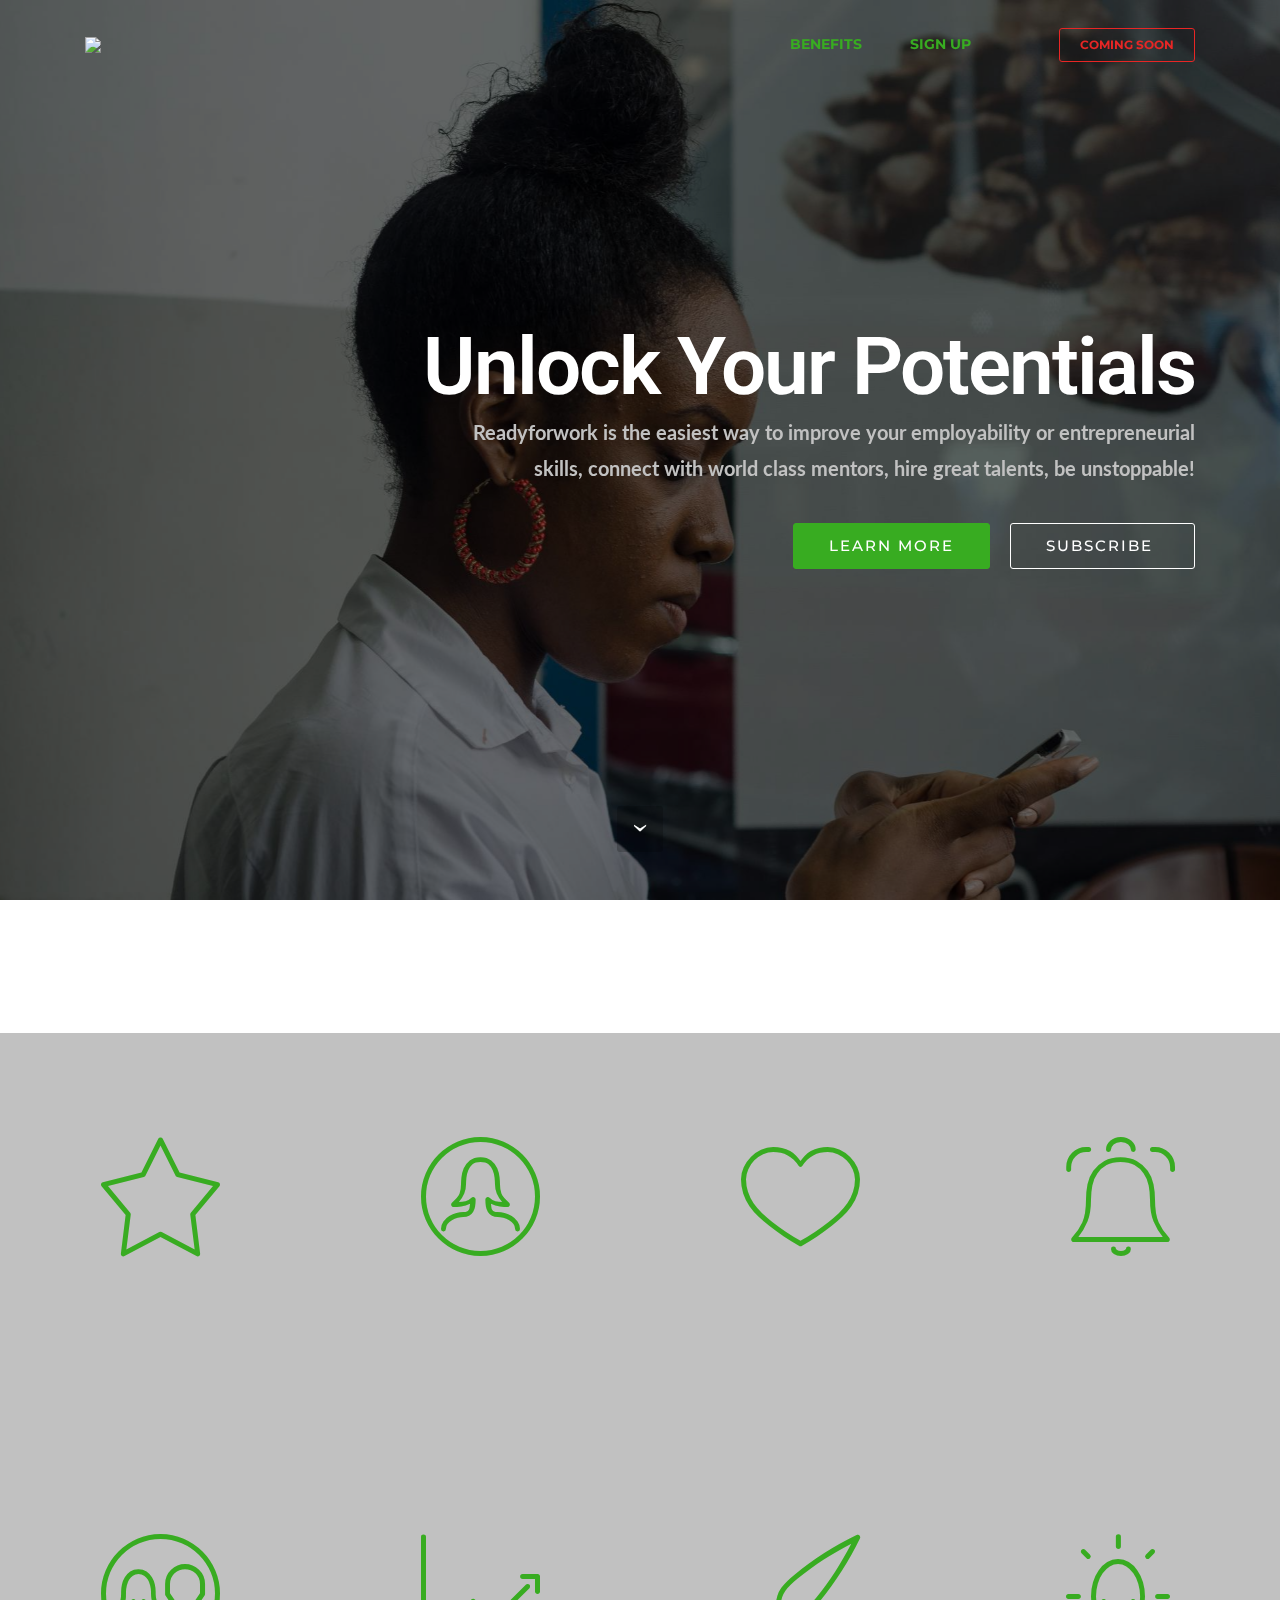
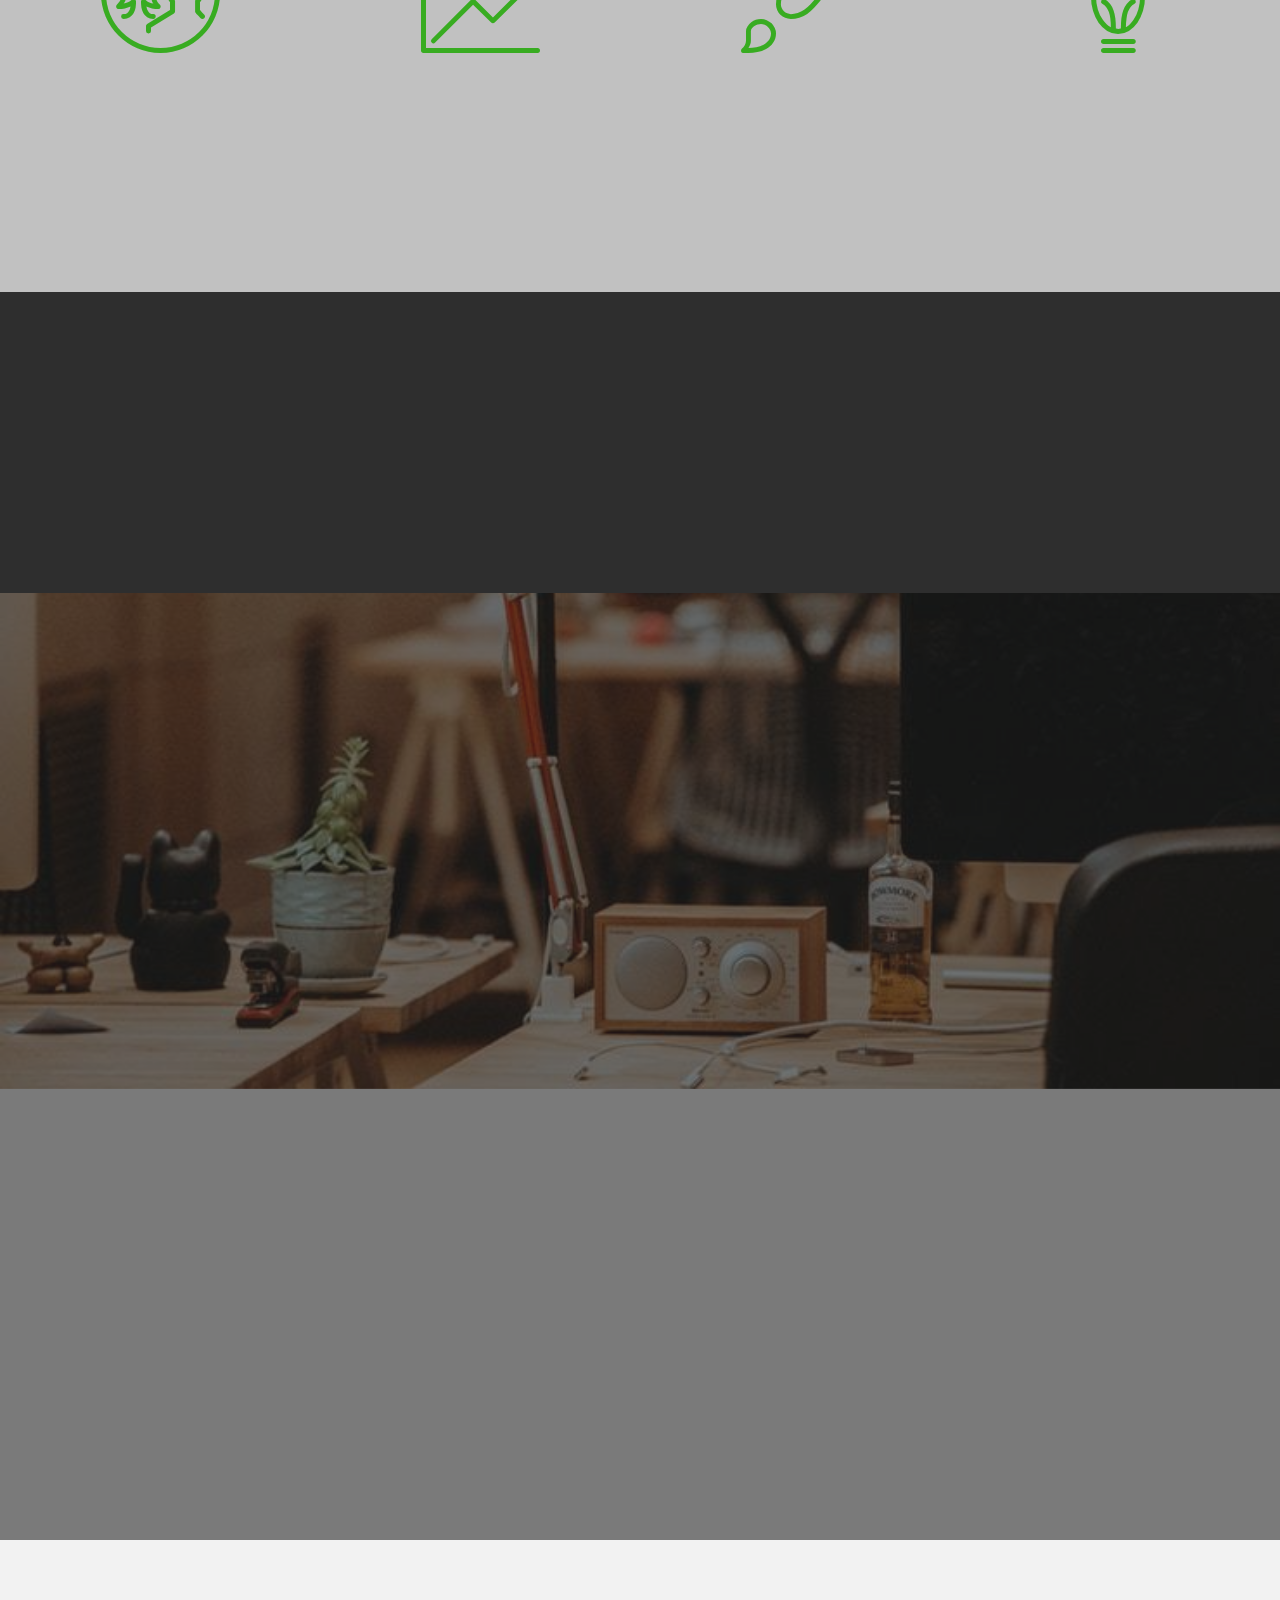
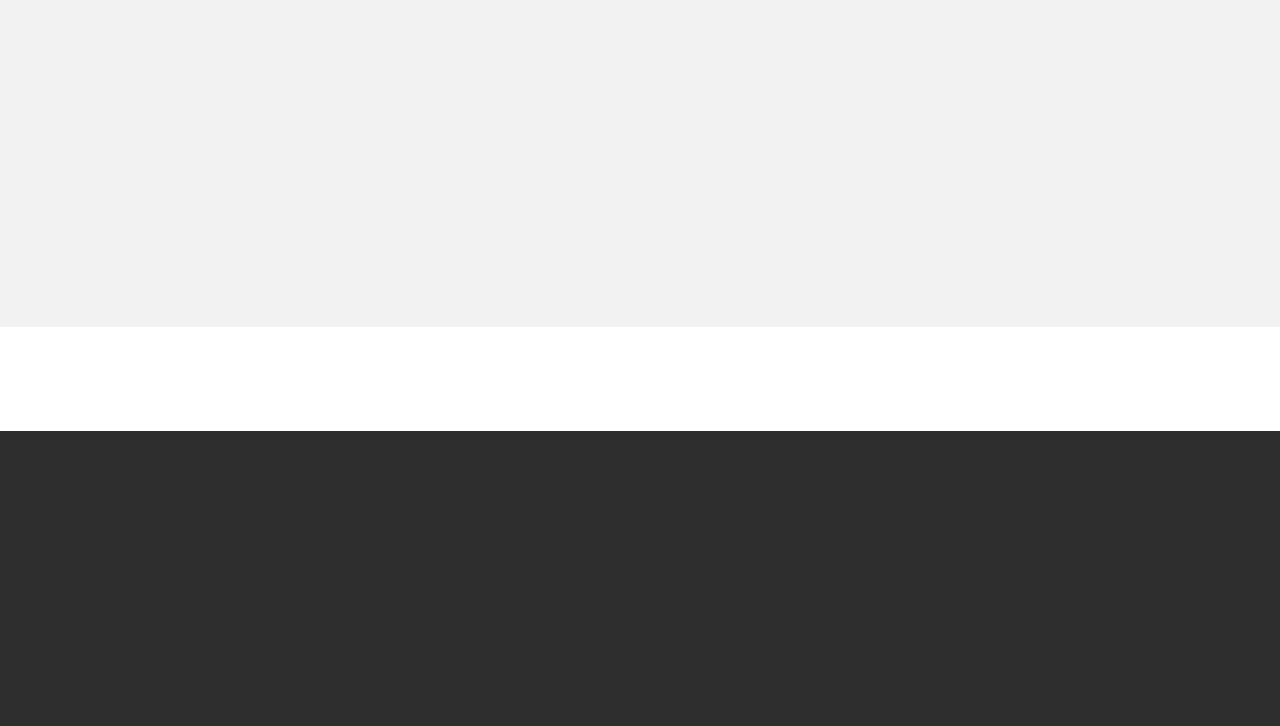
==== commit fbc33fd3: "create github pages" ====
--- a/index.html
+++ b/index.html
@@ -6,21 +6,24 @@
   <meta http-equiv="X-UA-Compatible" content="IE=edge">
   <meta name="generator" content="Mobirise v4.2.2, mobirise.com">
   <meta name="viewport" content="width=device-width, initial-scale=1">
-  <link rel="shortcut icon" href="assets/images/readyforwork-128x128.png" type="image/x-icon">
+  <link rel="shortcut icon" href="assets/images/readyforwork-337x93.png" type="image/x-icon">
   <meta name="description" content="Readyforwork is the easiest way to improve your employability or entrepreneurial  skills, connect with world class mentors, hire great talents. 
 
 Now you can have access to unlimited personalized education at a your finger tips, share and network with mentors and peers and recruit the best and brightest talents without blowing your budgets.">
   <title>Readyforwork - Unlimited personalised education at your fingertips</title>
-  <link rel="stylesheet" href="assets/bootstrap-material-design-font/css/material.css">
   <link rel="stylesheet" href="assets/et-line-font-plugin/style.css">
   <link rel="stylesheet" href="https://fonts.googleapis.com/css?family=Montserrat:400,700">
   <link rel="stylesheet" href="https://fonts.googleapis.com/css?family=Raleway:100,100i,200,200i,300,300i,400,400i,500,500i,600,600i,700,700i,800,800i,900,900i">
   <link rel="stylesheet" href="assets/web/assets/mobirise-icons/mobirise-icons.css">
   <link rel="stylesheet" href="https://fonts.googleapis.com/css?family=Lora:400,700,400italic,700italic&subset=latin">
+  <link rel="stylesheet" href="assets/bootstrap-material-design-font/css/material.css">
   <link rel="stylesheet" href="assets/tether/tether.min.css">
   <link rel="stylesheet" href="assets/bootstrap/css/bootstrap.min.css">
+  <link rel="stylesheet" href="assets/animate.css/animate.min.css">
   <link rel="stylesheet" href="assets/dropdown/css/style.css">
-  <link rel="stylesheet" href="assets/animate.css/animate.min.css">
+  <link rel="stylesheet" href="https://netdna.bootstrapcdn.com/font-awesome/4.0.3/css/font-awesome.css">
+  <link rel="stylesheet" href="assets/social-feed-plugin/jquery.socialfeed.css">
+  <link rel="stylesheet" href="assets/social-feed-plugin/style.css">
   <link rel="stylesheet" href="assets/theme/css/style.css">
   <link rel="stylesheet" href="assets/mobirise/css/mbr-additional.css" type="text/css">
   
@@ -37,7 +40,7 @@
                 <div class="mbr-table-cell">
 
                     <div class="navbar-brand">
-                        <a href="https://readyforwork.co" class="navbar-logo"><img src="assets/images/readyforwork-128x128.png" alt="Mobirise"></a>
+                        <a href="https://readyforwork.co" class="navbar-logo"><img src="assets/images/readyforwork-337x93.png" alt="Mobirise"></a>
                         
                     </div>
 
@@ -61,7 +64,7 @@
 
 </section>
 
-<section class="engine"><a href="https://mobirise.co/f">bootstrap builder</a></section><section class="mbr-section mbr-section-hero mbr-section-full mbr-section-with-arrow mbr-parallax-background mbr-after-navbar" id="header1-2" data-rv-view="2" style="background-image: url(assets/images/dsc-2000x1324.jpg);">
+<section class="engine"><a href="https://mobirise.co/m">bootstrap table</a></section><section class="mbr-section mbr-section-hero mbr-section-full mbr-section-with-arrow mbr-parallax-background mbr-after-navbar" id="header1-2" data-rv-view="2" style="background-image: url(assets/images/dsc-2000x1324.jpg);">
 
     <div class="mbr-overlay" style="opacity: 0.5; background-color: rgb(0, 0, 0);"></div>
 
@@ -236,7 +239,7 @@
                 <div class="col-xs-12 col-lg-10 col-lg-offset-1" data-form-type="formoid">
                     <div data-form-alert="true"><div hidden="" data-form-alert-success="true">Awesome. Thanks for subscribing!</div></div>
                     <form class="mbr-form" action="https://mobirise.com/" method="post" data-form-title="Join FREE Early Access">
-                        <input type="hidden" value="vCnpAO50BhBz1O+IfiJBKnB+SZpWkf9mJzzWMw+xdcJqh9wSPEXmROWgRyIFc5dQIxIvMZxnv577ytQfJKMmAxMUK6oD+XKqmwUNiVlBZNU7mavzyEWixBhUAoH97wGo" data-form-email="true">
+                        <input type="hidden" value="2Cd8hlXLfqJHTiCdL4TFEShUVTht3ncHm0WI5Q/M1/SdSIM4r+q1FRTXiP+7QlTJnmKN3oLGeU/MyTjhDZGritKh6UHEbr9VR3ZLM9/ryT/YPP/5MOowpwq+XryC09kV" data-form-email="true">
                         <div class="mbr-subscribe mbr-subscribe-dark input-group">
                             <input type="email" class="form-control" name="email" required="" data-form-field="Email" placeholder="Enter Your Email Address..." id="form2-l-email">
                             <span class="input-group-btn"><button type="submit" class="btn btn-primary">SUBSCRIBE</button></span>
@@ -324,29 +327,32 @@
 
 </section>
 
-<section class="mbr-section mbr-section-md-padding mbr-footer footer1" id="contacts1-m" data-rv-view="32" style="background-color: rgb(46, 46, 46); padding-top: 90px; padding-bottom: 90px;">
+<section class="mbr-social-feed loading" id="feed-16" data-facebook="https://facebook.com/Myreadyforwork/" data-twitter="https://twitter.com/Myreadyforwork/" data-google="" data-posts="3" data-youtube="" data-rv-view="34" style="background-color: rgb(255, 255, 255); padding-top: 40px; padding-bottom: 40px;">
+    
+    <img class="social-feed-container-loading" alt="" src="assets/images/loading.svg">
+    <div class="social-feed-container">
+    </div>
+</section>
+
+<section class="mbr-section mbr-section-md-padding mbr-footer footer1" id="contacts1-1a" data-rv-view="55" style="background-color: rgb(46, 46, 46); padding-top: 90px; padding-bottom: 90px;">
     
     <div class="container">
         <div class="row">
             <div class="mbr-footer-content col-xs-12 col-md-3">
-                <div><img src="assets/images/logo.png"></div>
+                <div><img src="assets/images/readyforwork-128x35.png"></div>
             </div>
             <div class="mbr-footer-content col-xs-12 col-md-3">
-                <p><strong>Address</strong><br>
-1234 Street Name<br>
-City, AA 99999</p>
+                <p><strong>Address</strong><br>5 Dakar Avenue 
+<br>Accra, Ghana<br></p>
             </div>
             <div class="mbr-footer-content col-xs-12 col-md-3">
                 <p><strong>Contacts</strong><br>
-Email: support@mobirise.com<br>
-Phone: +1 (0) 000 0000 001<br>
-Fax: +1 (0) 000 0000 002</p>
+Email: hello@readyforwork.co<br>
+Phone: +233 (0) 545 93 5695<br><br></p>
             </div>
             <div class="mbr-footer-content col-xs-12 col-md-3">
-                <p><strong>Links</strong><br>
-<a class="text-primary" href="https://mobirise.com/">Website builder</a><br>
-<a class="text-primary" href="https://mobirise.com/mobirise-free-win.zip">Download for Windows</a><br>
-<a class="text-primary" href="https://mobirise.com/mobirise-free-mac.zip">Download for Mac</a></p>
+                <p><br><br>
+<a class="text-primary" href="http://sfanonline.org/">A product of SFAN&nbsp;(Stars From All Nations)</a></p>
             </div>
 
         </div>
@@ -357,11 +363,17 @@
   <script src="assets/web/assets/jquery/jquery.min.js"></script>
   <script src="assets/tether/tether.min.js"></script>
   <script src="assets/bootstrap/js/bootstrap.min.js"></script>
-  <script src="assets/dropdown/js/script.min.js"></script>
+  <script src="assets/viewport-checker/jquery.viewportchecker.js"></script>
   <script src="assets/touch-swipe/jquery.touch-swipe.min.js"></script>
   <script src="assets/smooth-scroll/smooth-scroll.js"></script>
-  <script src="assets/viewport-checker/jquery.viewportchecker.js"></script>
   <script src="assets/jarallax/jarallax.js"></script>
+  <script src="assets/dropdown/js/script.min.js"></script>
+  <script src="assets/social-feed-plugin/codebird.min.js"></script>
+  <script src="assets/social-feed-plugin/moment.js"></script>
+  <script src="assets/social-feed-plugin/en-gb.js"></script>
+  <script src="assets/social-feed-plugin/doT.js"></script>
+  <script src="assets/social-feed-plugin/jquery.socialfeed.js"></script>
+  <script src="assets/social-feed-plugin/main.js"></script>
   <script src="assets/theme/js/script.js"></script>
   <script src="assets/formoid/formoid.min.js"></script>
   
--- a/assets/mobirise/css/mbr-additional.css
+++ b/assets/mobirise/css/mbr-additional.css
@@ -4,6 +4,7 @@
 @import url(https://fonts.googleapis.com/css?family=Montserrat:400,700);
 @import url(https://fonts.googleapis.com/css?family=Lora:400,700);
 @import url(https://fonts.googleapis.com/css?family=Raleway:400,300,700);
+
 
 
 
@@ -523,3 +524,7 @@
 #msg-box3-e .lead P {
   font-size: 20px;
 }
+#contacts1-1a P {
+  font-family: 'Lato', sans-serif;
+  color: #ffffff;
+}
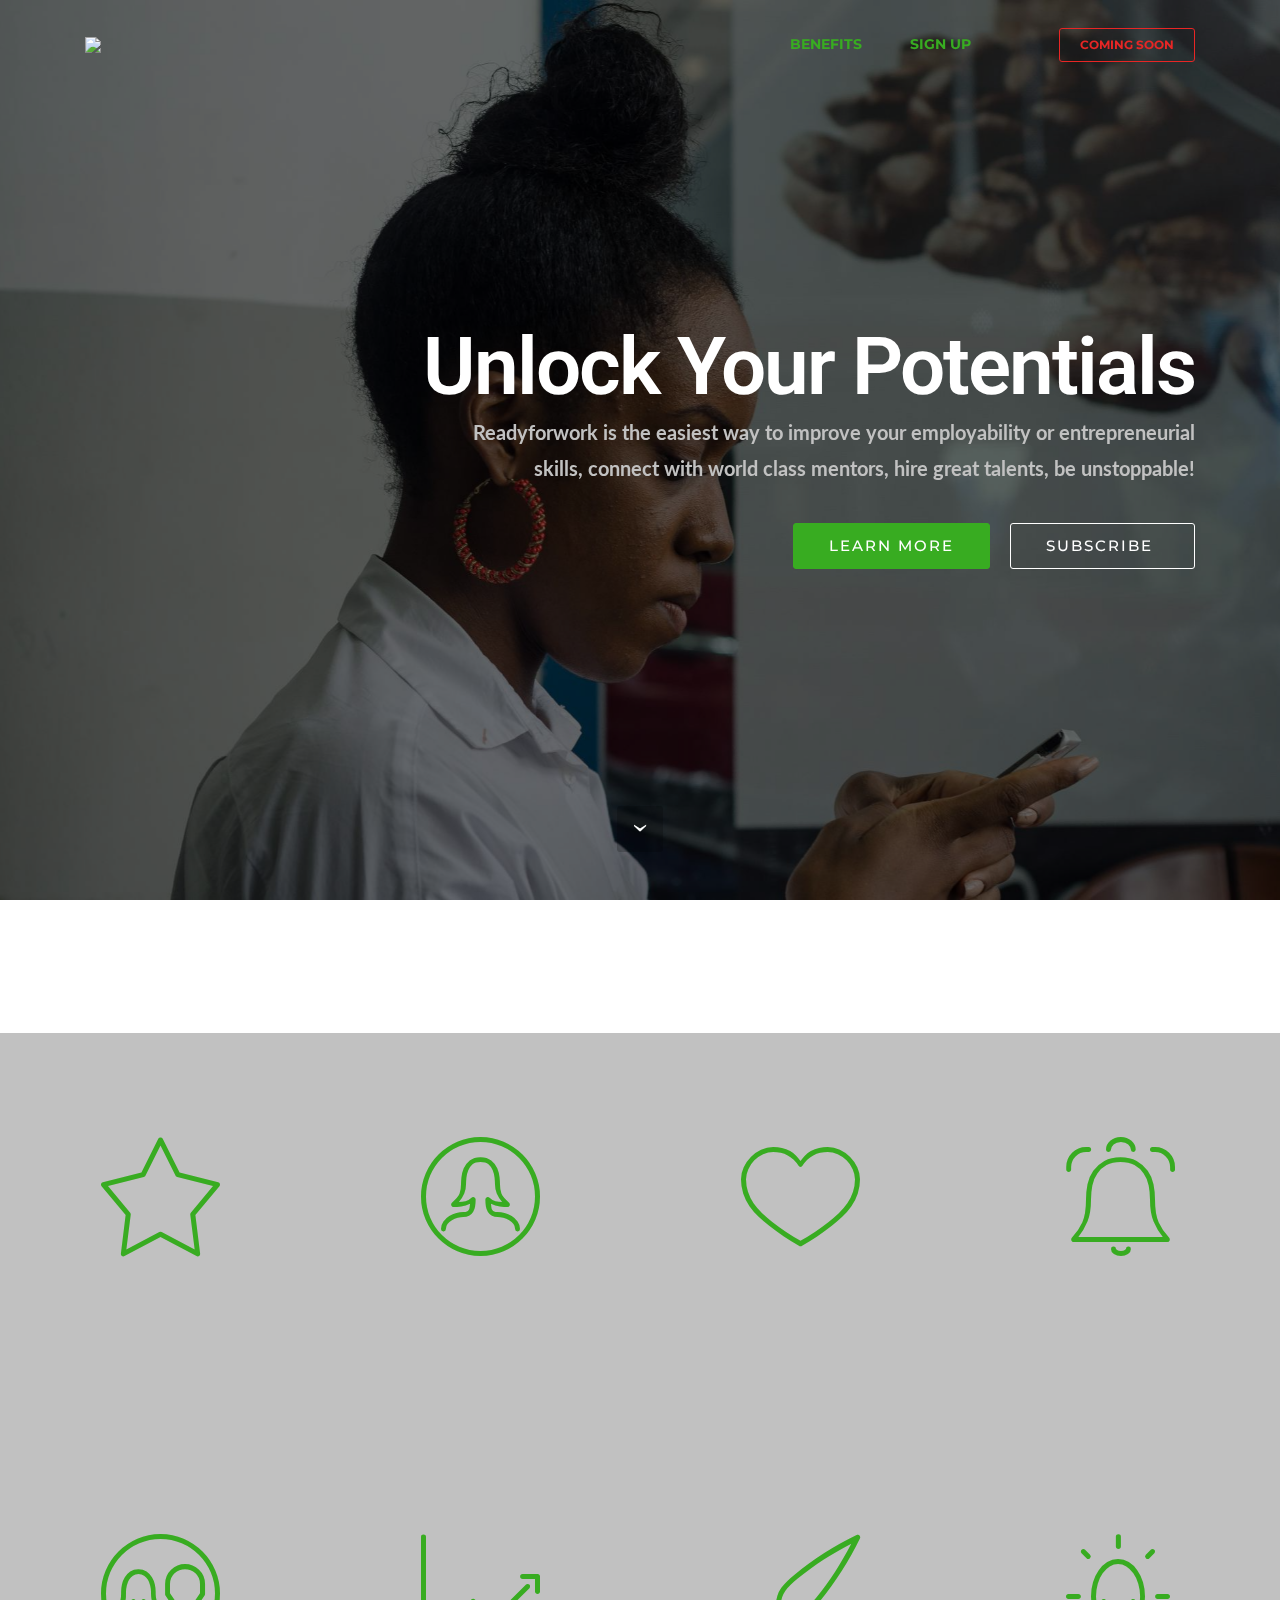
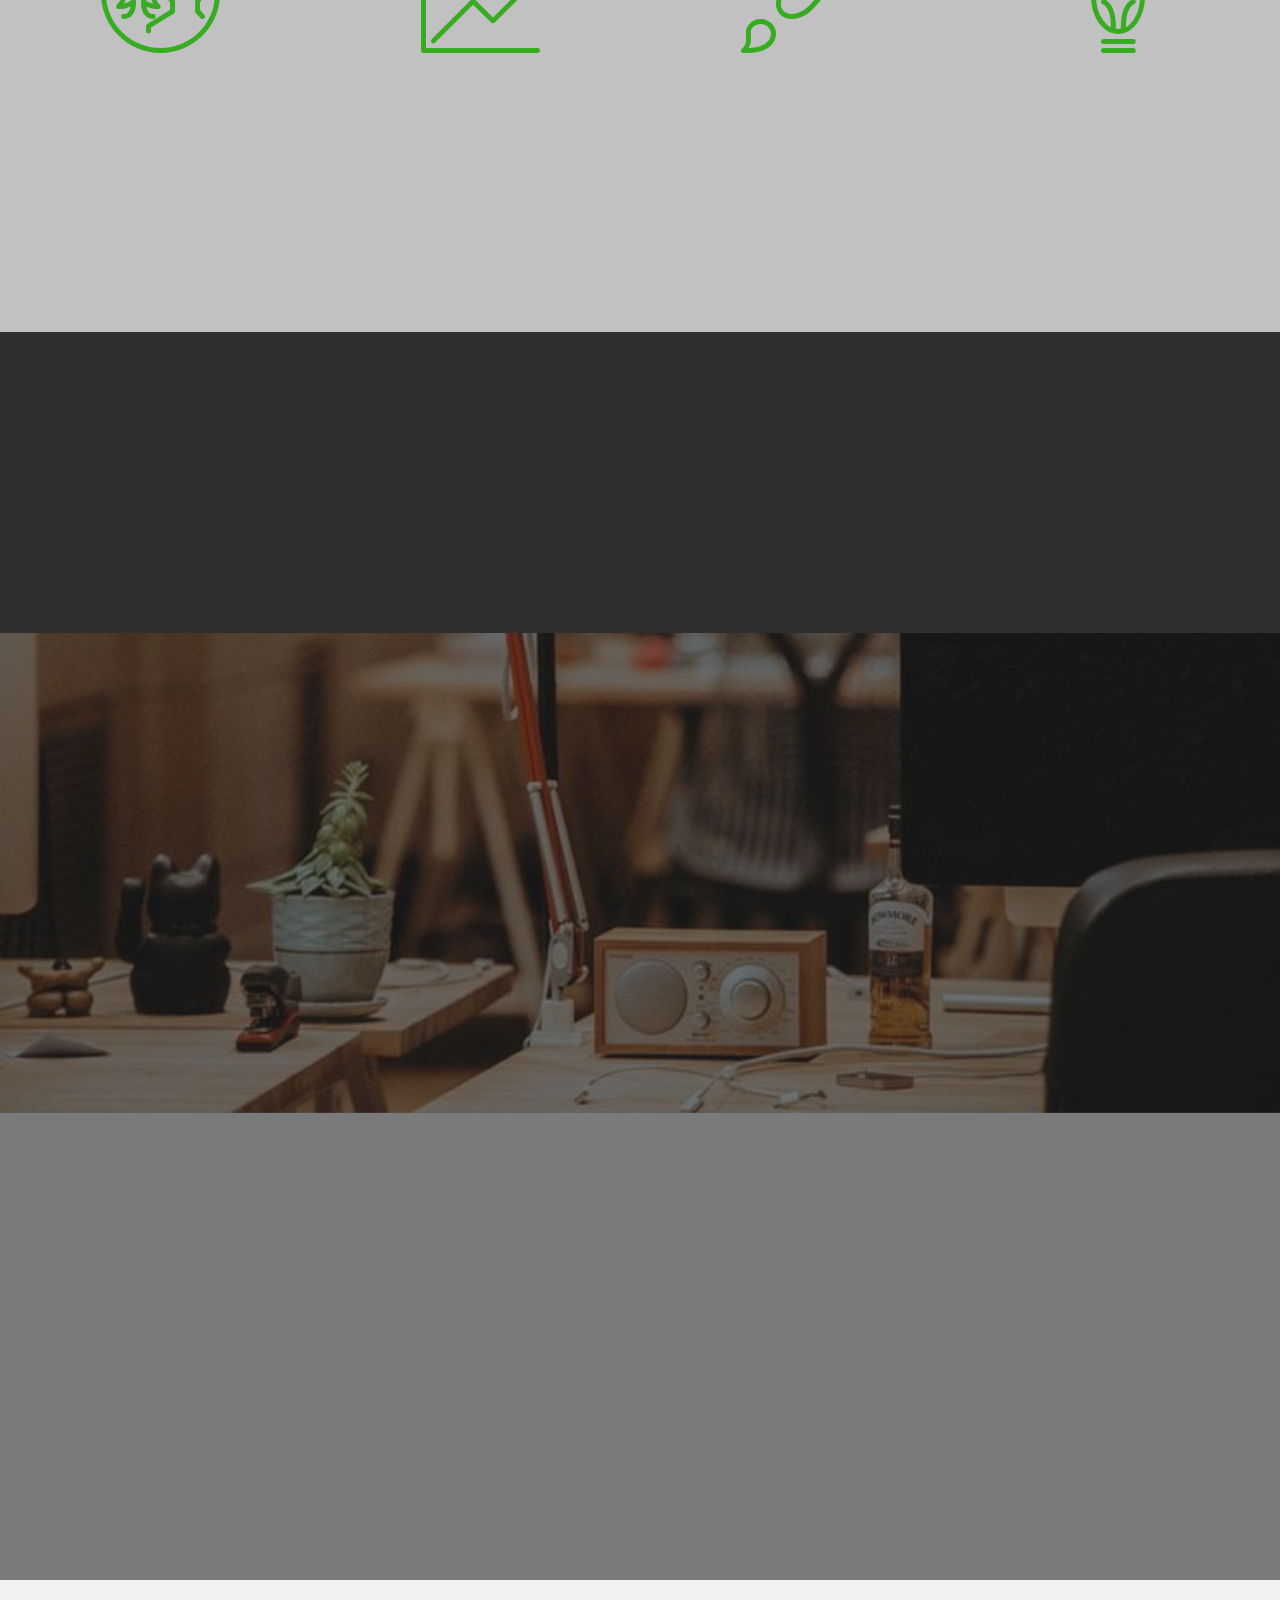
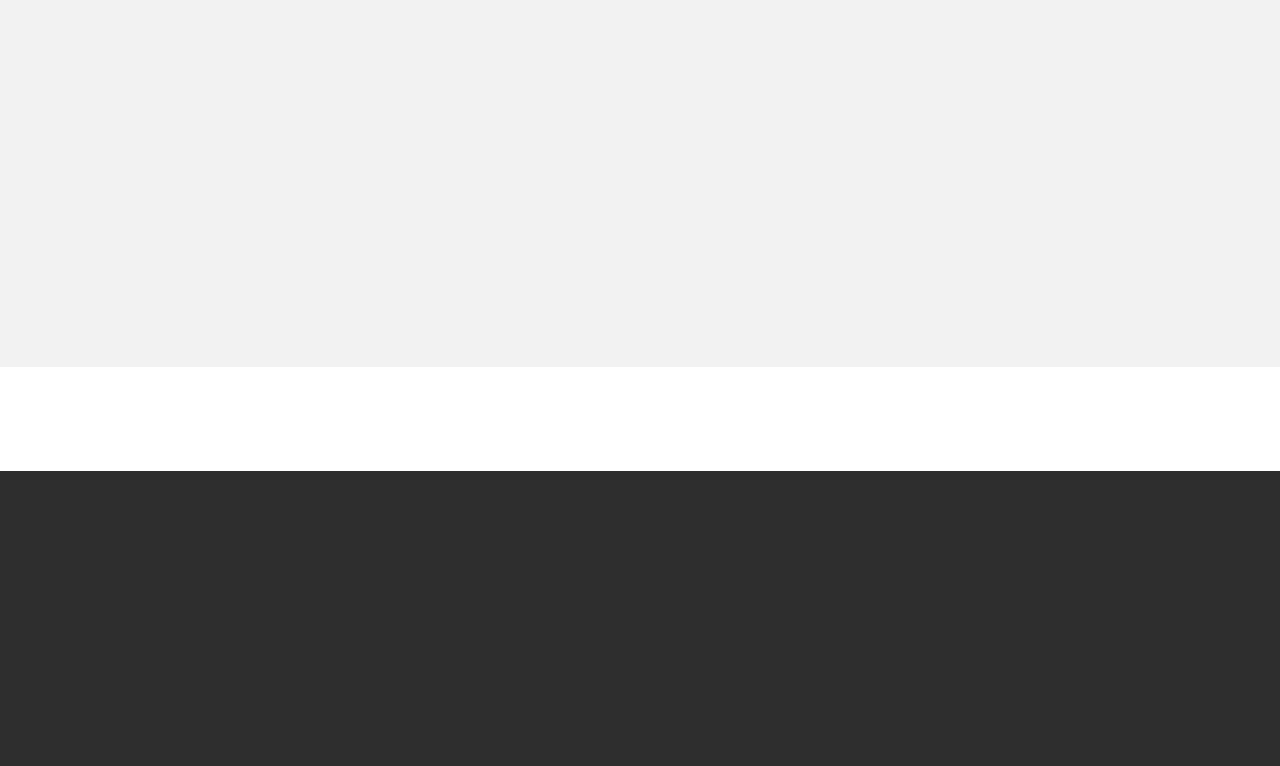
==== commit 5ba4f174: "create github pages" ====
--- a/index.html
+++ b/index.html
@@ -64,7 +64,7 @@
 
 </section>
 
-<section class="engine"><a href="https://mobirise.co/m">bootstrap table</a></section><section class="mbr-section mbr-section-hero mbr-section-full mbr-section-with-arrow mbr-parallax-background mbr-after-navbar" id="header1-2" data-rv-view="2" style="background-image: url(assets/images/dsc-2000x1324.jpg);">
+<section class="engine"><a href="https://mobirise.co/p">bootstrap menu</a></section><section class="mbr-section mbr-section-hero mbr-section-full mbr-section-with-arrow mbr-parallax-background mbr-after-navbar" id="header1-2" data-rv-view="2" style="background-image: url(assets/images/dsc-2000x1324.jpg);">
 
     <div class="mbr-overlay" style="opacity: 0.5; background-color: rgb(0, 0, 0);"></div>
 
@@ -164,7 +164,7 @@
     
 
     <div class="mbr-cards-row row">
-        <div class="mbr-cards-col col-xs-12 col-lg-3" style="padding-top: 40px; padding-bottom: 40px;">
+        <div class="mbr-cards-col col-xs-12 col-lg-3" style="padding-top: 40px; padding-bottom: 80px;">
             <div class="container">
               <div class="card cart-block">
                   <div class="card-img"><span class="mbri-users mbr-iconfont mbr-iconfont-features3" style="color: rgb(56, 172, 33);"></span></div>
@@ -177,7 +177,7 @@
                 </div>
             </div>
         </div>
-        <div class="mbr-cards-col col-xs-12 col-lg-3" style="padding-top: 40px; padding-bottom: 40px;">
+        <div class="mbr-cards-col col-xs-12 col-lg-3" style="padding-top: 40px; padding-bottom: 80px;">
             <div class="container">
                 <div class="card cart-block">
                     <div class="card-img"><span class="mbri-growing-chart mbr-iconfont mbr-iconfont-features3" style="color: rgb(56, 172, 33);"></span></div>
@@ -190,7 +190,7 @@
                 </div>
             </div>
         </div>
-        <div class="mbr-cards-col col-xs-12 col-lg-3" style="padding-top: 40px; padding-bottom: 40px;">
+        <div class="mbr-cards-col col-xs-12 col-lg-3" style="padding-top: 40px; padding-bottom: 80px;">
             <div class="container">
                 <div class="card cart-block">
                     <div class="card-img"><span class="mbri-change-style mbr-iconfont mbr-iconfont-features3" style="color: rgb(56, 172, 33);"></span></div>
@@ -203,7 +203,7 @@
                 </div>
             </div>
         </div>
-        <div class="mbr-cards-col col-xs-12 col-lg-3" style="padding-top: 40px; padding-bottom: 40px;">
+        <div class="mbr-cards-col col-xs-12 col-lg-3" style="padding-top: 40px; padding-bottom: 80px;">
             <div class="container">
                 <div class="card cart-block">
                     <div class="card-img"><span class="mbri-idea mbr-iconfont mbr-iconfont-features3" style="color: rgb(56, 172, 33);"></span></div>
@@ -239,7 +239,7 @@
                 <div class="col-xs-12 col-lg-10 col-lg-offset-1" data-form-type="formoid">
                     <div data-form-alert="true"><div hidden="" data-form-alert-success="true">Awesome. Thanks for subscribing!</div></div>
                     <form class="mbr-form" action="https://mobirise.com/" method="post" data-form-title="Join FREE Early Access">
-                        <input type="hidden" value="2Cd8hlXLfqJHTiCdL4TFEShUVTht3ncHm0WI5Q/M1/SdSIM4r+q1FRTXiP+7QlTJnmKN3oLGeU/MyTjhDZGritKh6UHEbr9VR3ZLM9/ryT/YPP/5MOowpwq+XryC09kV" data-form-email="true">
+                        <input type="hidden" value="ESBOyoHd3jceYDTlaz9yGjHjf0d/ymAZnr4vT/zAxtOSyEZ1X0tk21/HZsGV8gX6/YYuibEBzdY0y+4l1tYT+AIKNRKN3y/GEIu7I9hnt8gnKqIfuhapO3/tC7t3s7yG" data-form-email="true">
                         <div class="mbr-subscribe mbr-subscribe-dark input-group">
                             <input type="email" class="form-control" name="email" required="" data-form-field="Email" placeholder="Enter Your Email Address..." id="form2-l-email">
                             <span class="input-group-btn"><button type="submit" class="btn btn-primary">SUBSCRIBE</button></span>
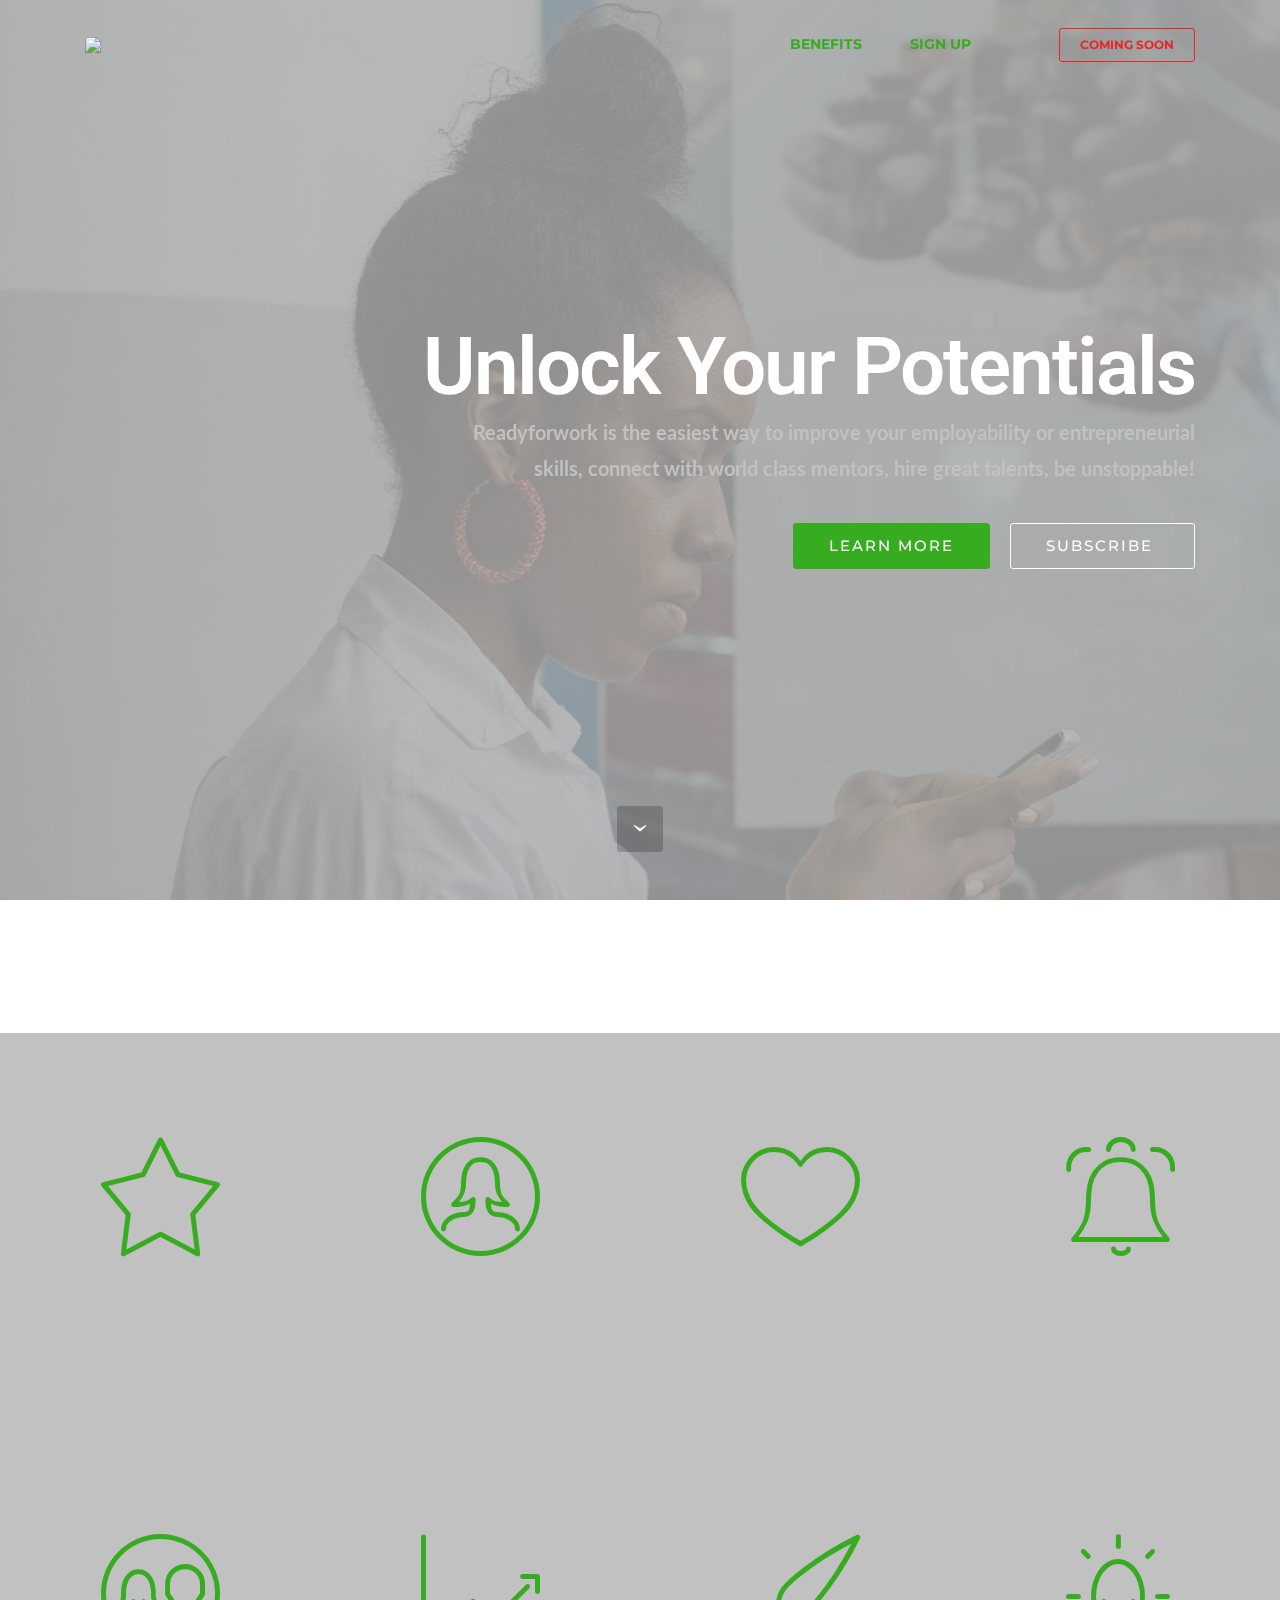
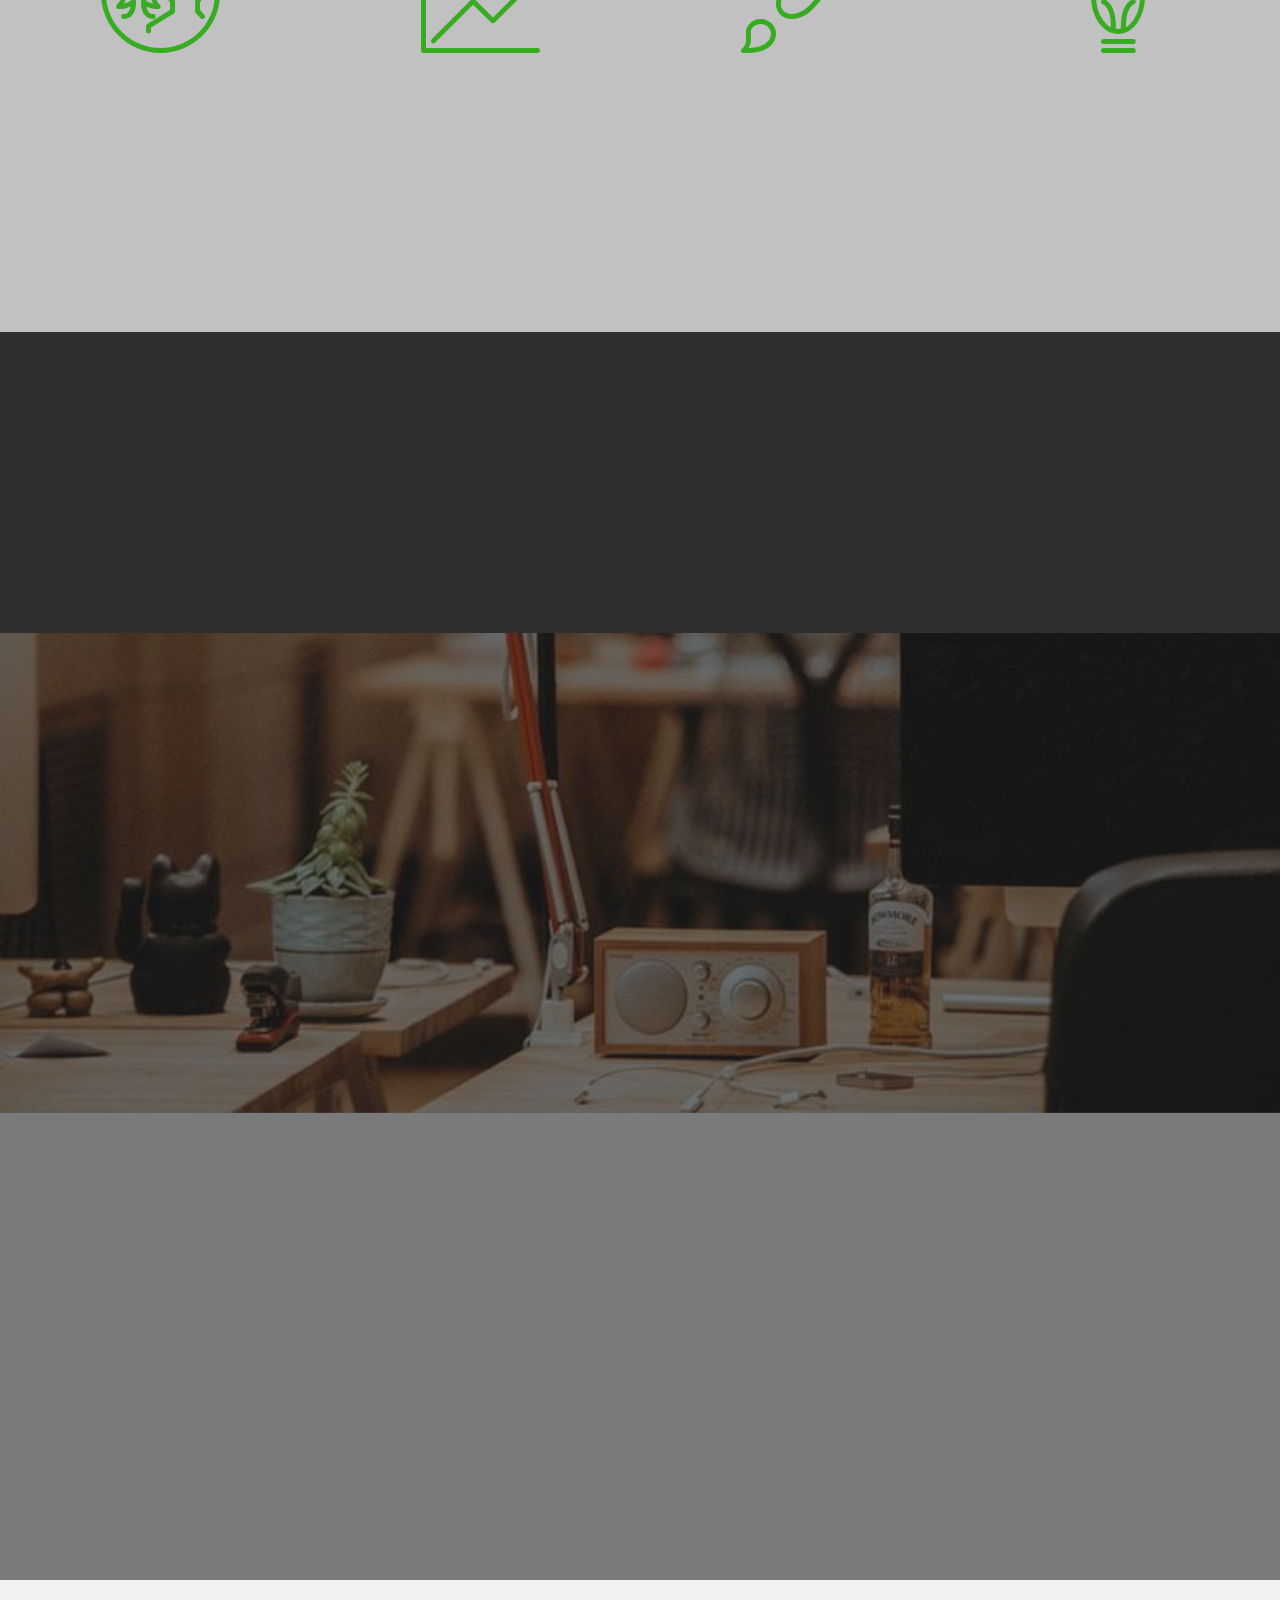
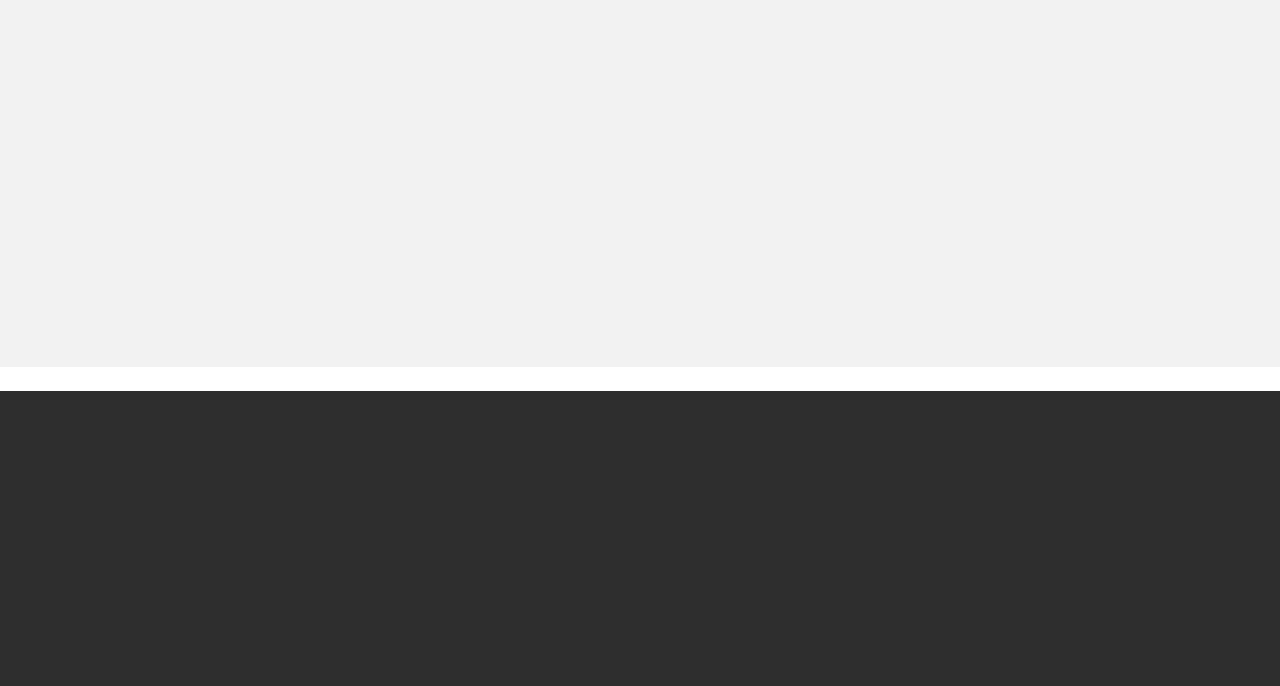
==== commit d45fae7c: "create github pages" ====
--- a/index.html
+++ b/index.html
@@ -64,7 +64,7 @@
 
 </section>
 
-<section class="engine"><a href="https://mobirise.co/p">bootstrap menu</a></section><section class="mbr-section mbr-section-hero mbr-section-full mbr-section-with-arrow mbr-parallax-background mbr-after-navbar" id="header1-2" data-rv-view="2" style="background-image: url(assets/images/dsc-2000x1324.jpg);">
+<section class="engine"><a href="https://mobirise.co/d">website software</a></section><section class="mbr-section mbr-section-hero mbr-section-full mbr-section-with-arrow mbr-parallax-background mbr-after-navbar" id="header1-2" data-rv-view="2" style="background-image: url(assets/images/dsc-2000x1324.jpg);">
 
     <div class="mbr-overlay" style="opacity: 0.5; background-color: rgb(0, 0, 0);"></div>
 
@@ -239,7 +239,7 @@
                 <div class="col-xs-12 col-lg-10 col-lg-offset-1" data-form-type="formoid">
                     <div data-form-alert="true"><div hidden="" data-form-alert-success="true">Awesome. Thanks for subscribing!</div></div>
                     <form class="mbr-form" action="https://mobirise.com/" method="post" data-form-title="Join FREE Early Access">
-                        <input type="hidden" value="ESBOyoHd3jceYDTlaz9yGjHjf0d/ymAZnr4vT/zAxtOSyEZ1X0tk21/HZsGV8gX6/YYuibEBzdY0y+4l1tYT+AIKNRKN3y/GEIu7I9hnt8gnKqIfuhapO3/tC7t3s7yG" data-form-email="true">
+                        <input type="hidden" value="65w/rfhFccq2NcSFzGEzVkePNF9DQQoHinxFCQBzUwNW6jiTFBSGCMq+mcpRjAGu8hRZDKU1ik9Nuzzpfu/LWAxOk6phxMFg73ohYo1fRlsg+a6l168ZbhD5t7aawCSw" data-form-email="true">
                         <div class="mbr-subscribe mbr-subscribe-dark input-group">
                             <input type="email" class="form-control" name="email" required="" data-form-field="Email" placeholder="Enter Your Email Address..." id="form2-l-email">
                             <span class="input-group-btn"><button type="submit" class="btn btn-primary">SUBSCRIBE</button></span>
@@ -327,8 +327,9 @@
 
 </section>
 
-<section class="mbr-social-feed loading" id="feed-16" data-facebook="https://facebook.com/Myreadyforwork/" data-twitter="https://twitter.com/Myreadyforwork/" data-google="" data-posts="3" data-youtube="" data-rv-view="34" style="background-color: rgb(255, 255, 255); padding-top: 40px; padding-bottom: 40px;">
-    
+<section class="mbr-social-feed loading" id="feed-1b" data-facebook="https://facebook.com/Myreadyforwork/" data-twitter="https://twitter.com/Myreadyforwork/" data-google="" data-posts="3" data-youtube="" data-rv-view="87" style="background-image: url(assets/images/mobile-app-mockup-3-1920x1280.jpg); padding-top: 0px; padding-bottom: 0px;">
+    <div class="mbr-overlay" style="opacity: 0.6; background-color: rgb(239, 239, 239);">
+    </div>
     <img class="social-feed-container-loading" alt="" src="assets/images/loading.svg">
     <div class="social-feed-container">
     </div>
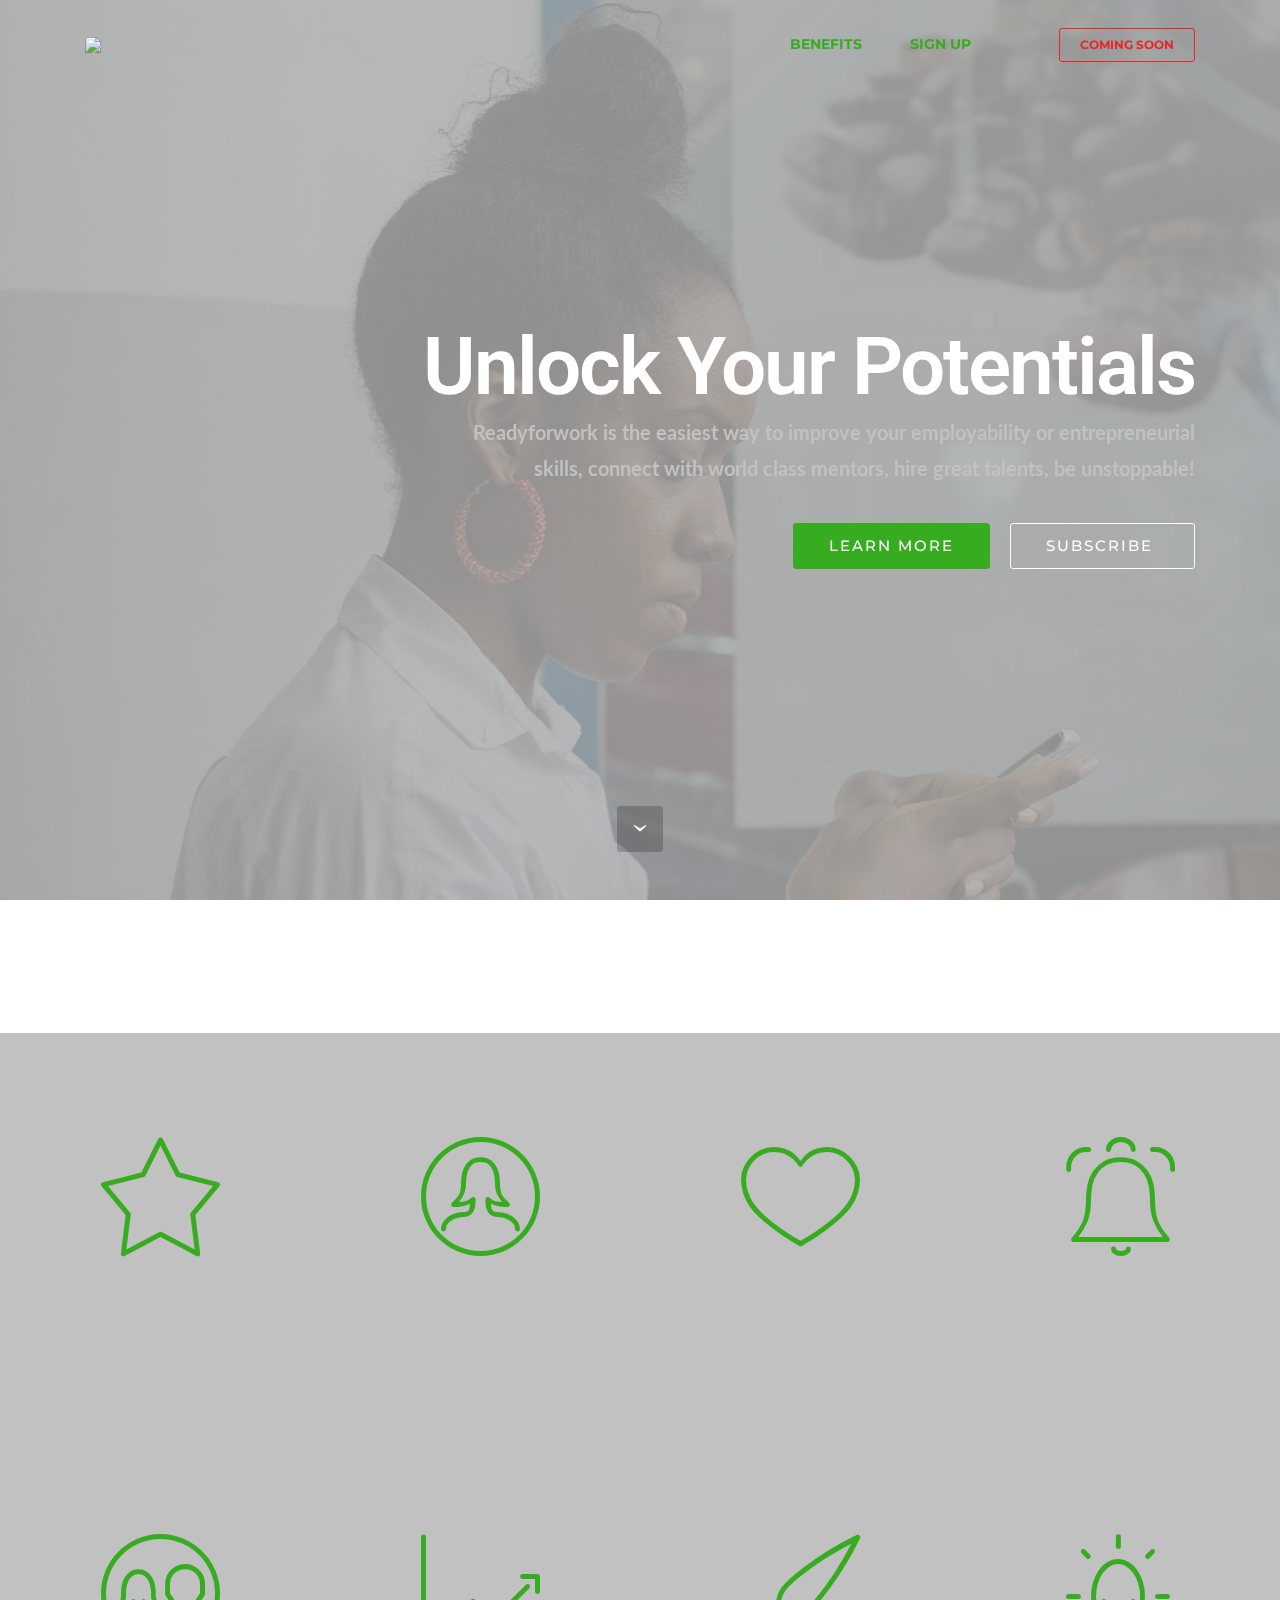
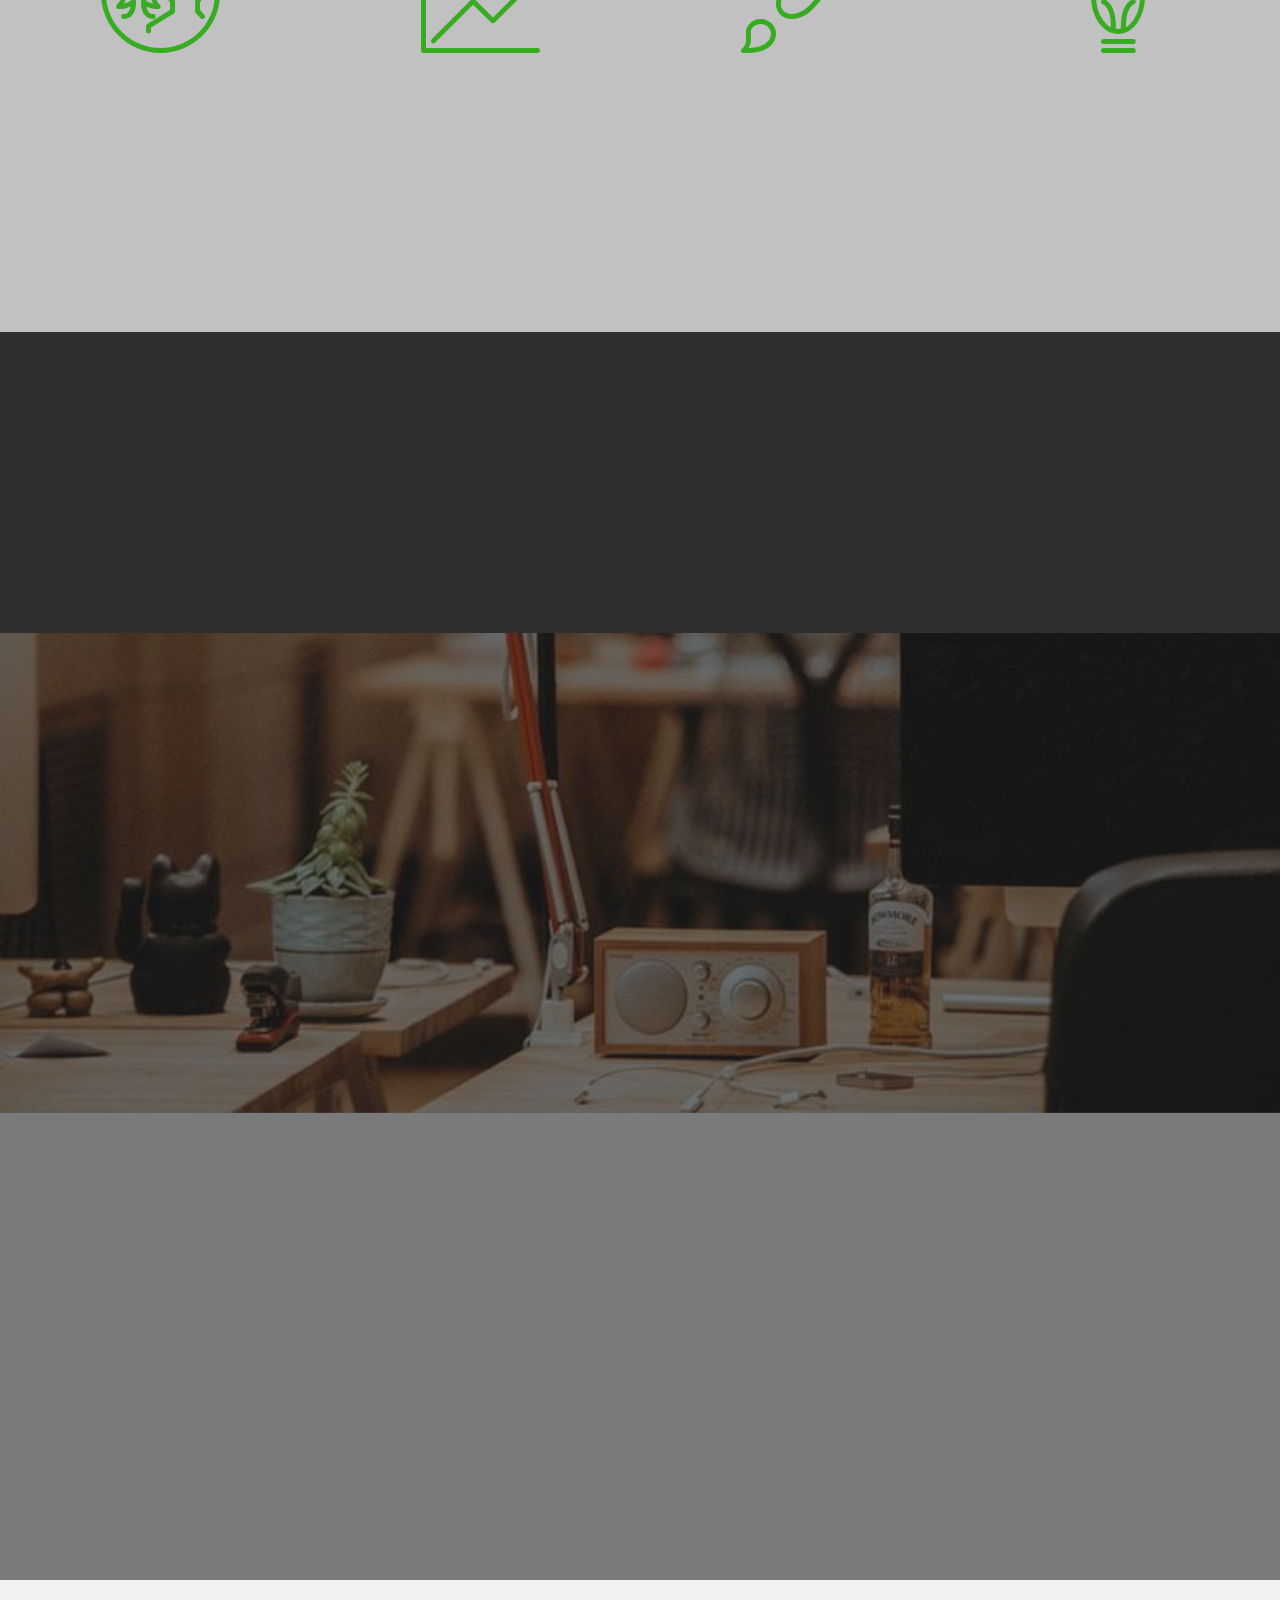
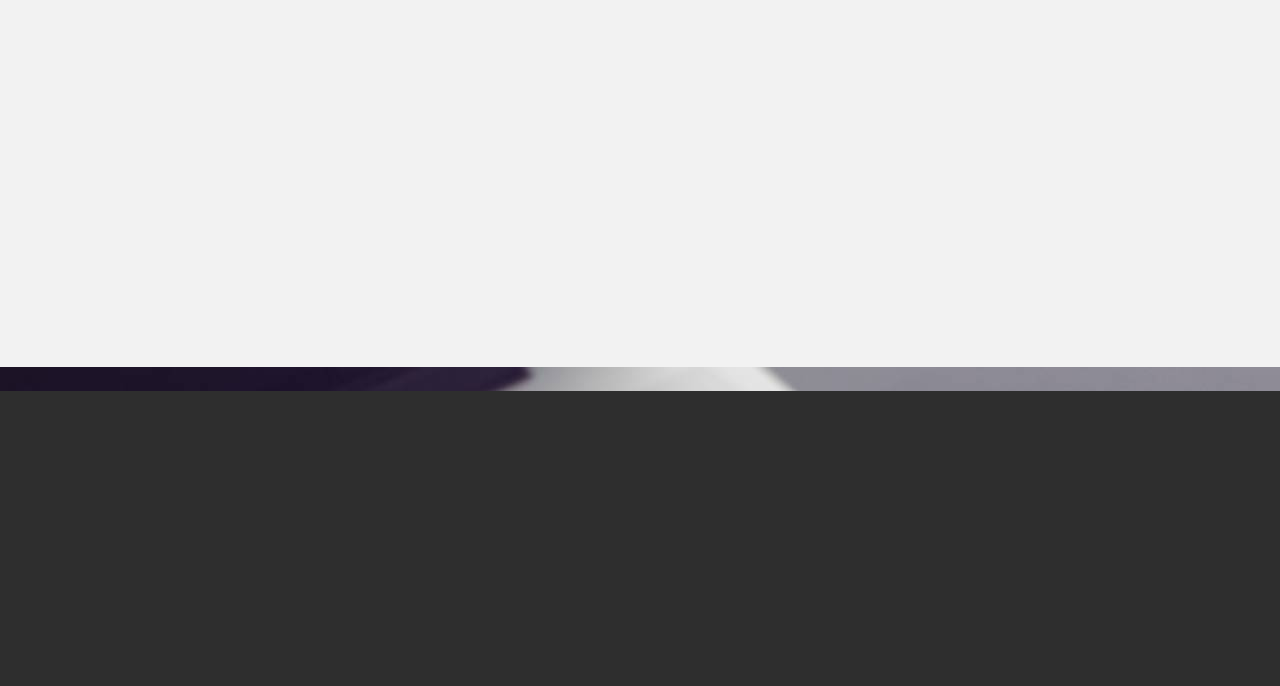
==== commit f252bdef: "create github pages" ====
--- a/index.html
+++ b/index.html
@@ -64,7 +64,7 @@
 
 </section>
 
-<section class="engine"><a href="https://mobirise.co/d">website software</a></section><section class="mbr-section mbr-section-hero mbr-section-full mbr-section-with-arrow mbr-parallax-background mbr-after-navbar" id="header1-2" data-rv-view="2" style="background-image: url(assets/images/dsc-2000x1324.jpg);">
+<section class="engine"><a href="https://mobirise.co/k">free bootstrap template</a></section><section class="mbr-section mbr-section-hero mbr-section-full mbr-section-with-arrow mbr-parallax-background mbr-after-navbar" id="header1-2" data-rv-view="2" style="background-image: url(assets/images/dsc-2000x1324.jpg);">
 
     <div class="mbr-overlay" style="opacity: 0.5; background-color: rgb(0, 0, 0);"></div>
 
@@ -239,7 +239,7 @@
                 <div class="col-xs-12 col-lg-10 col-lg-offset-1" data-form-type="formoid">
                     <div data-form-alert="true"><div hidden="" data-form-alert-success="true">Awesome. Thanks for subscribing!</div></div>
                     <form class="mbr-form" action="https://mobirise.com/" method="post" data-form-title="Join FREE Early Access">
-                        <input type="hidden" value="65w/rfhFccq2NcSFzGEzVkePNF9DQQoHinxFCQBzUwNW6jiTFBSGCMq+mcpRjAGu8hRZDKU1ik9Nuzzpfu/LWAxOk6phxMFg73ohYo1fRlsg+a6l168ZbhD5t7aawCSw" data-form-email="true">
+                        <input type="hidden" value="G/OTzHazke2ZS72uR5U3hp20OzykprApoqSNRMb0ggXX72OAo9Hd9NtpdUZobMP9zKNHqSzuHTbfatSb8BYJEirffRHPBFPmiz3fqt8k1cAsT/y8I+1UzV/zsAwG3xto" data-form-email="true">
                         <div class="mbr-subscribe mbr-subscribe-dark input-group">
                             <input type="email" class="form-control" name="email" required="" data-form-field="Email" placeholder="Enter Your Email Address..." id="form2-l-email">
                             <span class="input-group-btn"><button type="submit" class="btn btn-primary">SUBSCRIBE</button></span>
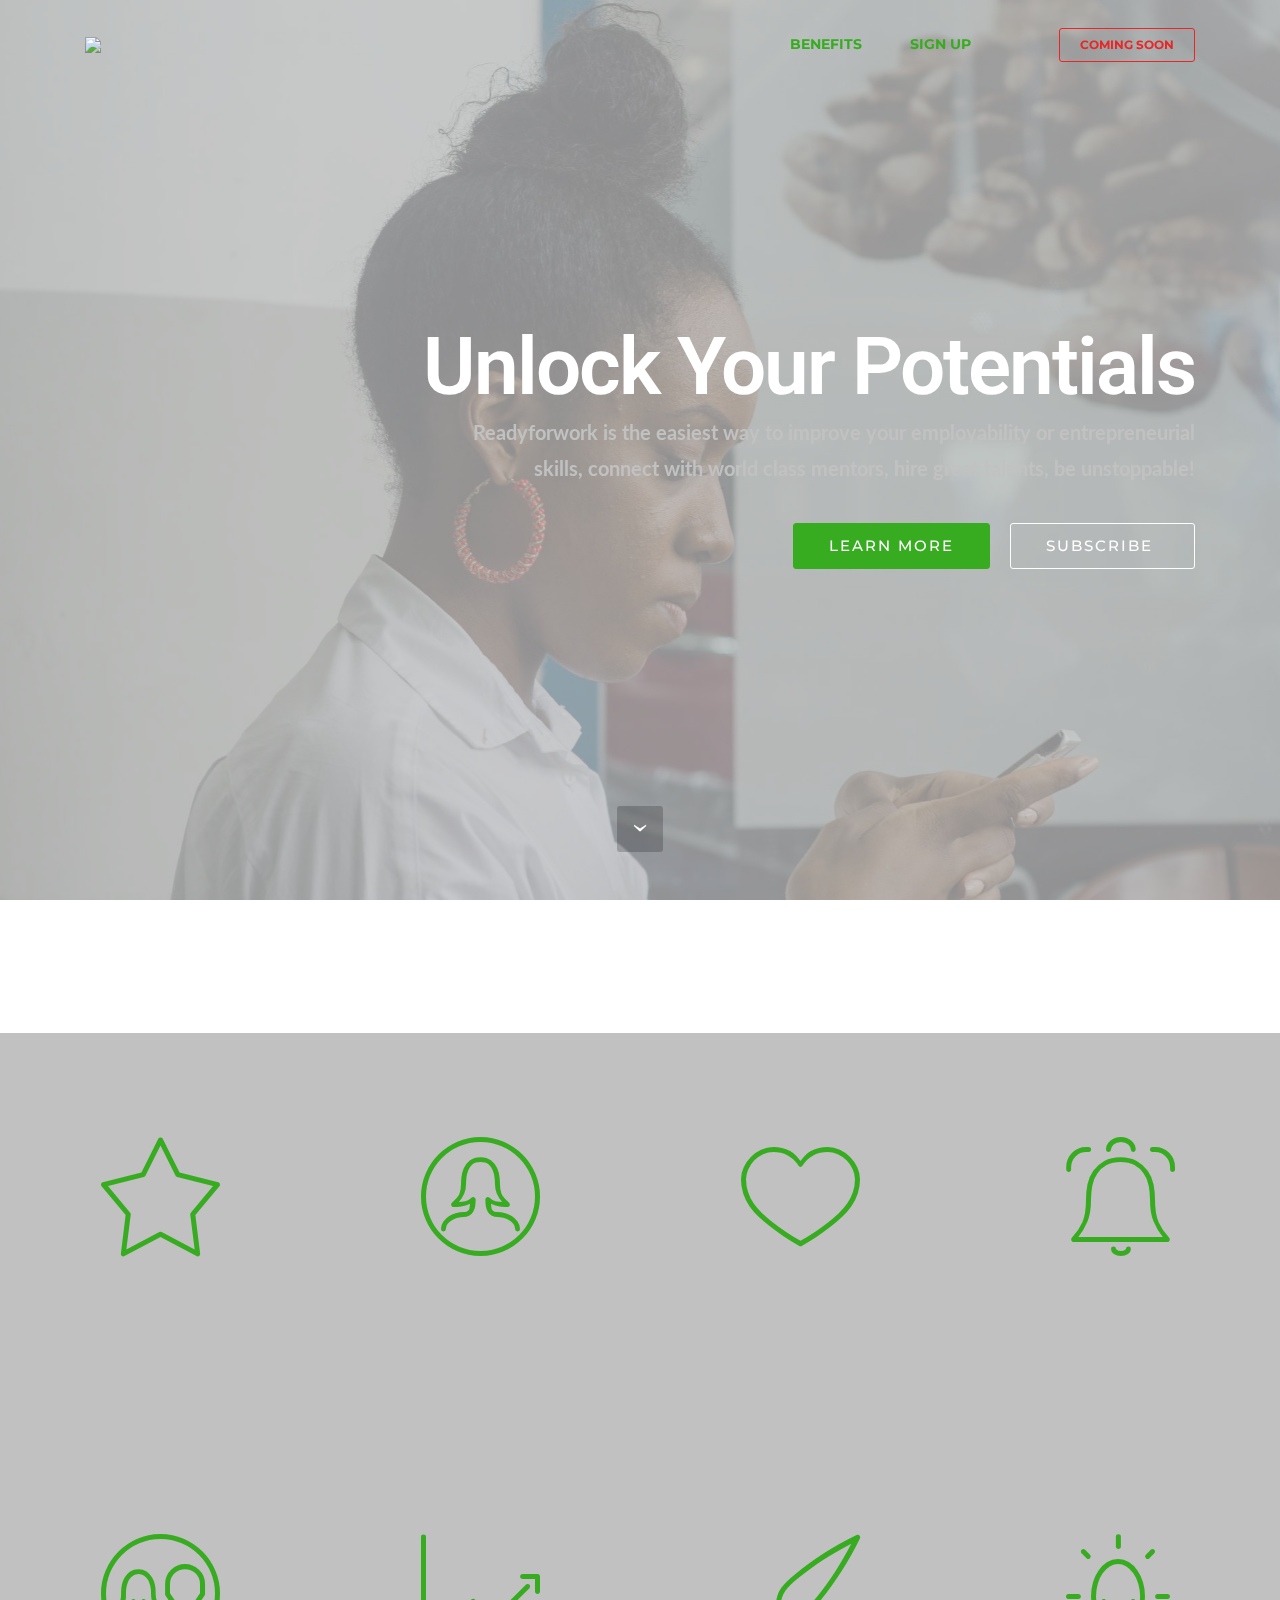
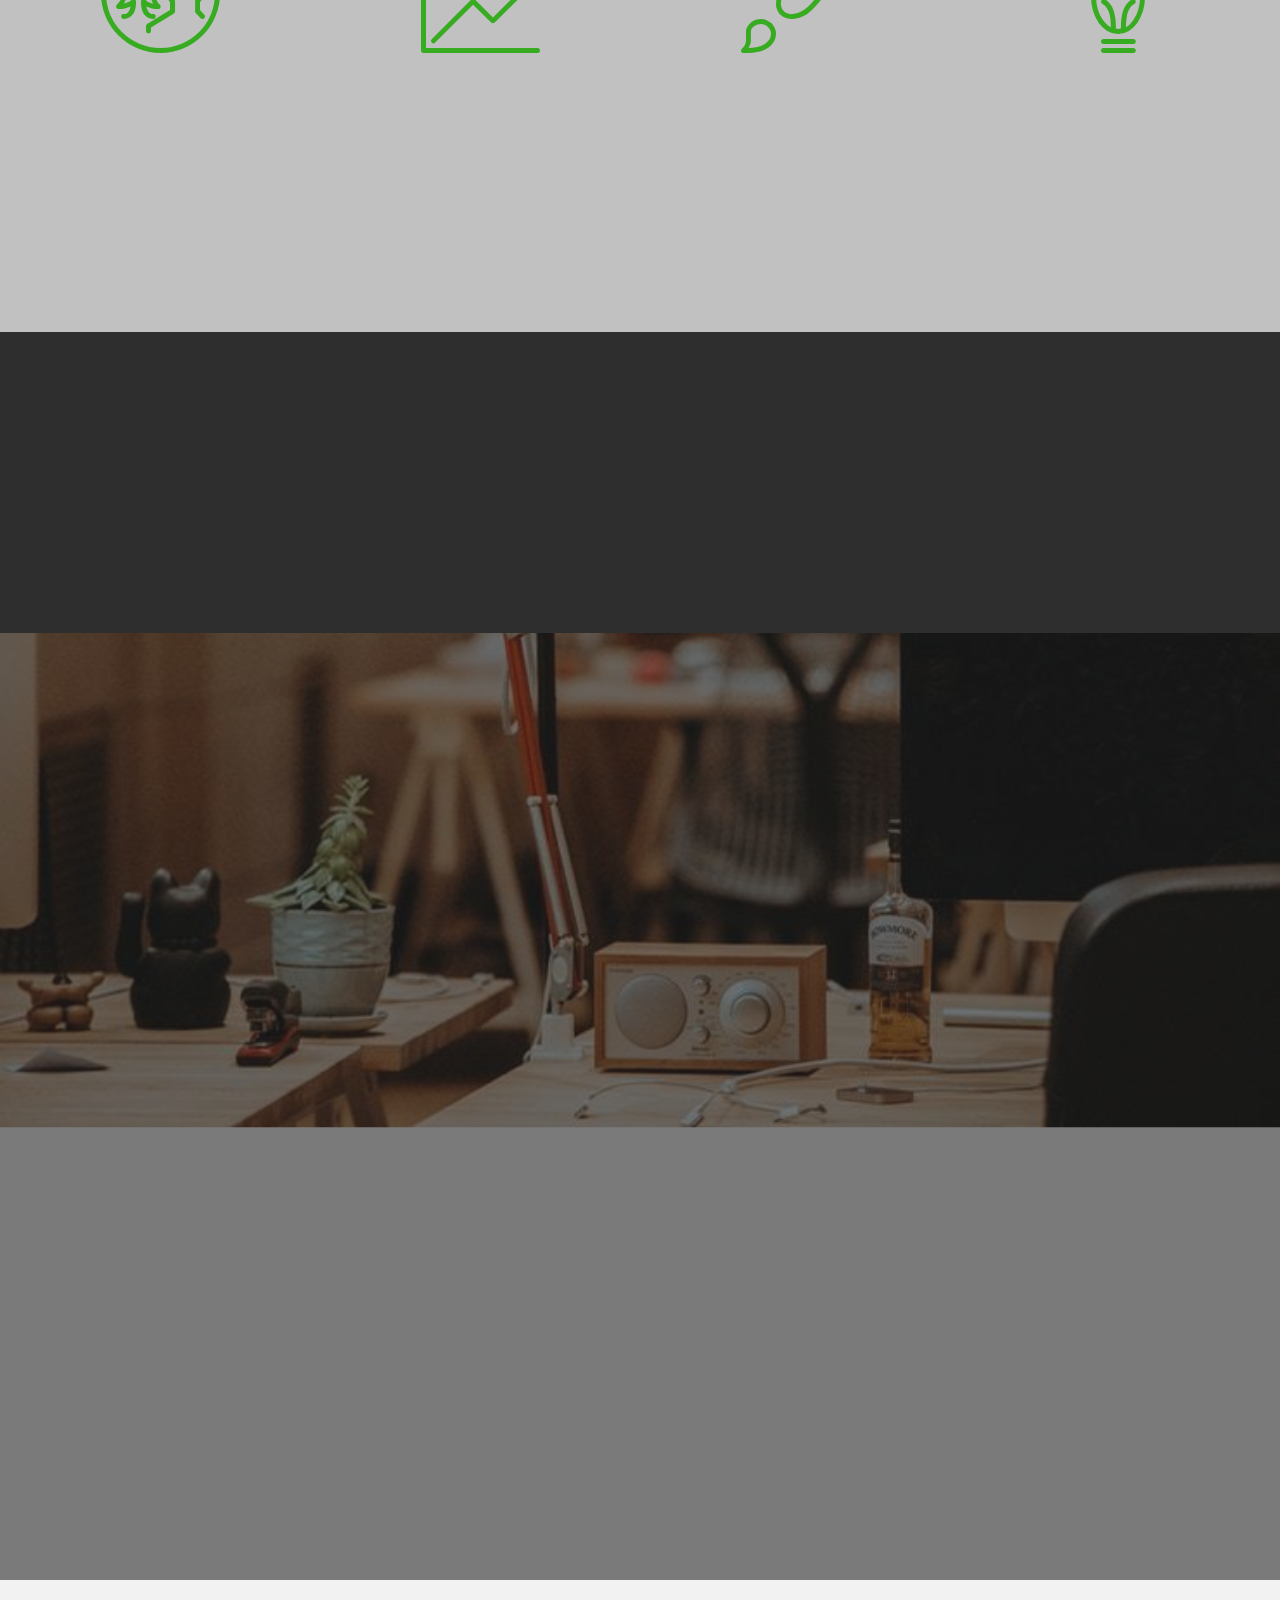
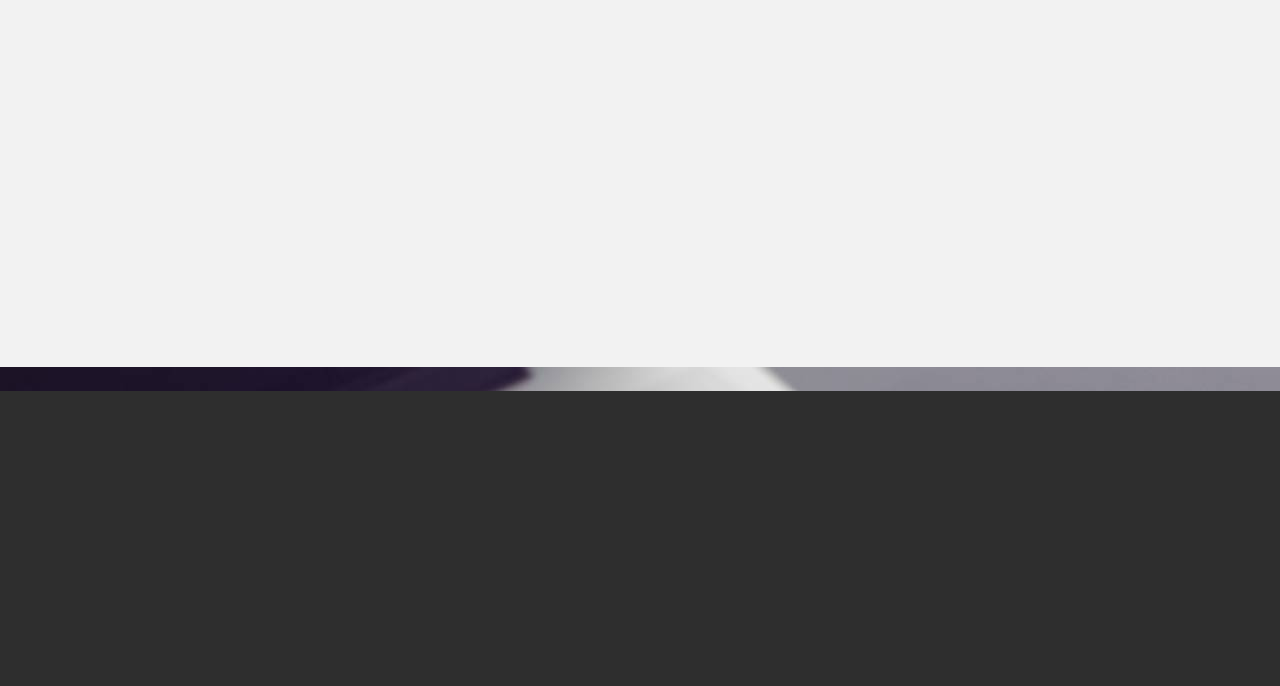
==== commit 27d62605: "create github pages" ====
--- a/index.html
+++ b/index.html
@@ -64,9 +64,9 @@
 
 </section>
 
-<section class="engine"><a href="https://mobirise.co/k">free bootstrap template</a></section><section class="mbr-section mbr-section-hero mbr-section-full mbr-section-with-arrow mbr-parallax-background mbr-after-navbar" id="header1-2" data-rv-view="2" style="background-image: url(assets/images/dsc-2000x1324.jpg);">
-
-    <div class="mbr-overlay" style="opacity: 0.5; background-color: rgb(0, 0, 0);"></div>
+<section class="engine"><a href="https://mobirise.co">Mobirise</a></section><section class="mbr-section mbr-section-hero mbr-section-full mbr-section-with-arrow mbr-parallax-background mbr-after-navbar" id="header1-2" data-rv-view="2" style="background-image: url(assets/images/dsc-2000x1324.jpg);">
+
+    <div class="mbr-overlay" style="opacity: 0.3; background-color: rgb(0, 0, 0);"></div>
 
     <div class="mbr-table-cell">
 
@@ -239,7 +239,7 @@
                 <div class="col-xs-12 col-lg-10 col-lg-offset-1" data-form-type="formoid">
                     <div data-form-alert="true"><div hidden="" data-form-alert-success="true">Awesome. Thanks for subscribing!</div></div>
                     <form class="mbr-form" action="https://mobirise.com/" method="post" data-form-title="Join FREE Early Access">
-                        <input type="hidden" value="G/OTzHazke2ZS72uR5U3hp20OzykprApoqSNRMb0ggXX72OAo9Hd9NtpdUZobMP9zKNHqSzuHTbfatSb8BYJEirffRHPBFPmiz3fqt8k1cAsT/y8I+1UzV/zsAwG3xto" data-form-email="true">
+                        <input type="hidden" value="uDiiRMZaj6BEAnv5SX4HVU0fyo+rvZ1H3RwU0biI4o1v5xvumqVuQREdyMda8Fz4VNDLwOf7HXhoLgsAY13ebwt/kcbbM/WKqFG1DAd59w6wGE0yTl/+mvi5XIhXD7Tr" data-form-email="true">
                         <div class="mbr-subscribe mbr-subscribe-dark input-group">
                             <input type="email" class="form-control" name="email" required="" data-form-field="Email" placeholder="Enter Your Email Address..." id="form2-l-email">
                             <span class="input-group-btn"><button type="submit" class="btn btn-primary">SUBSCRIBE</button></span>
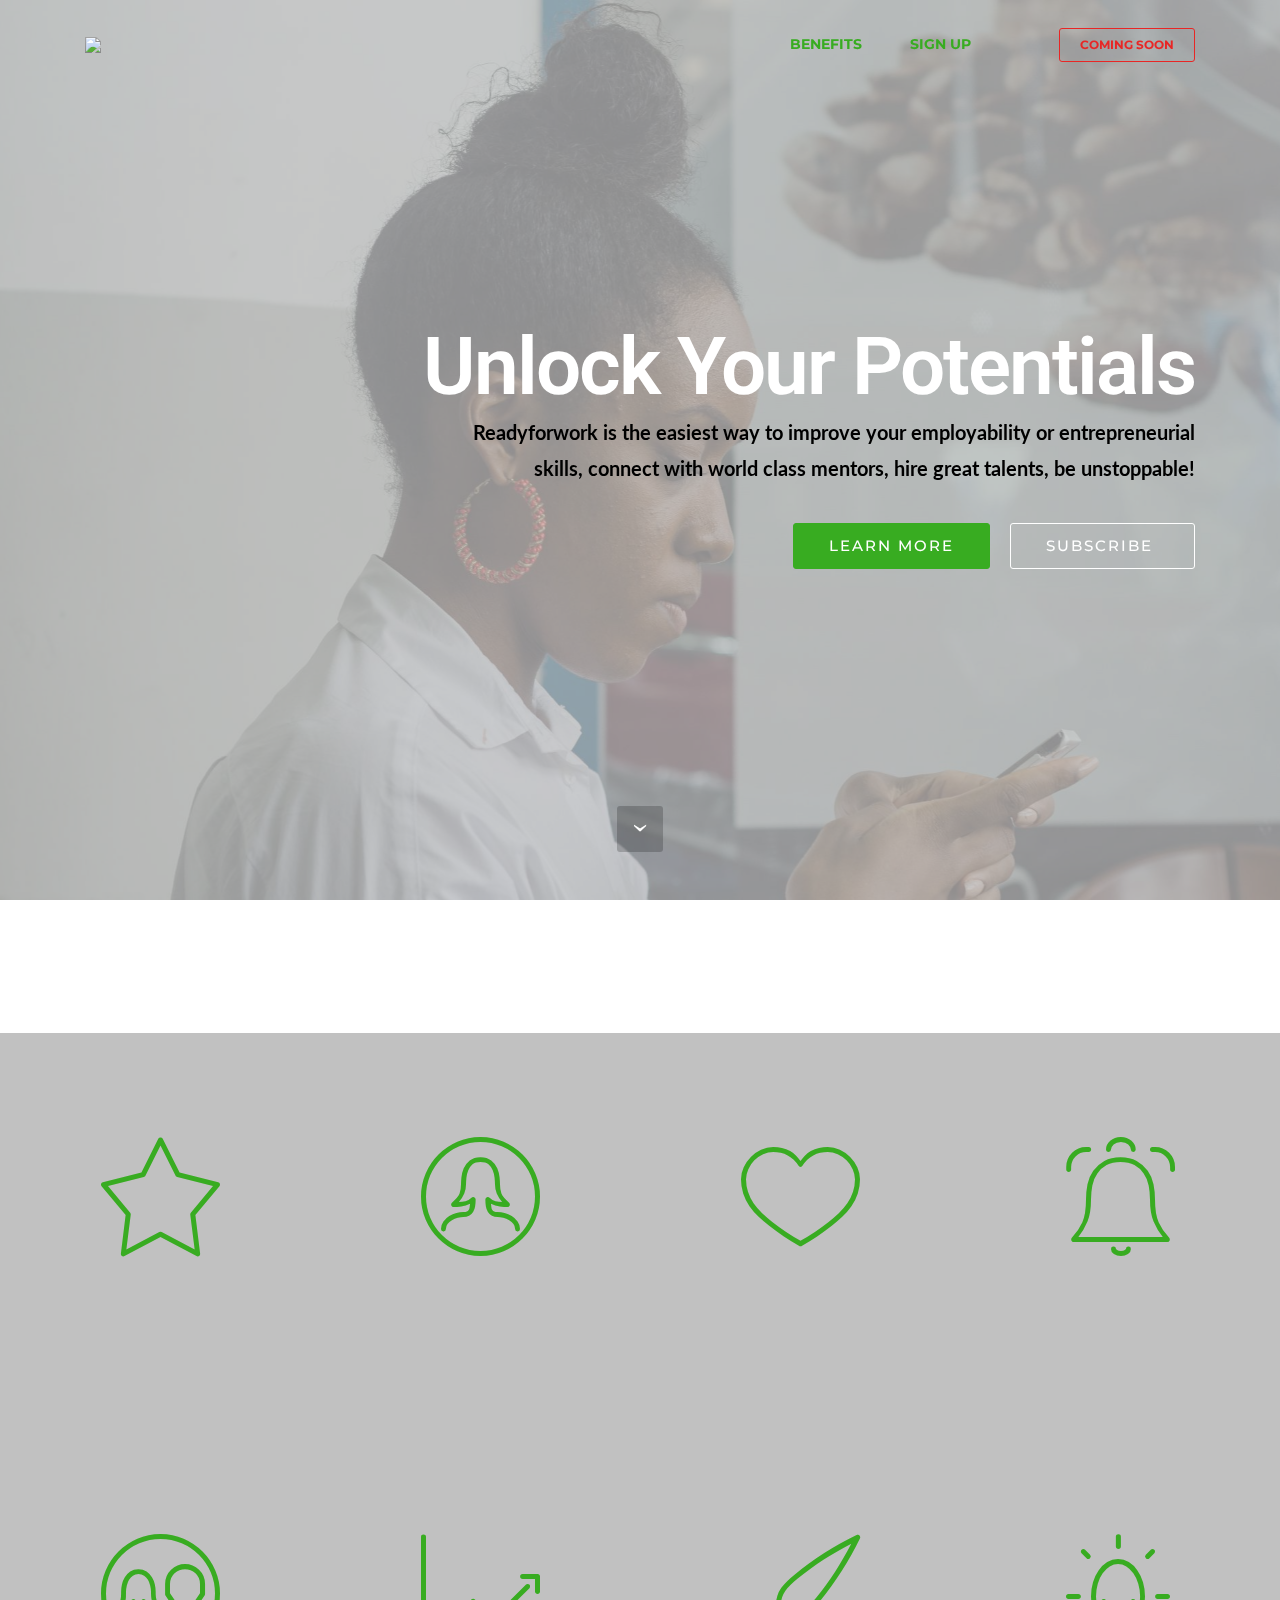
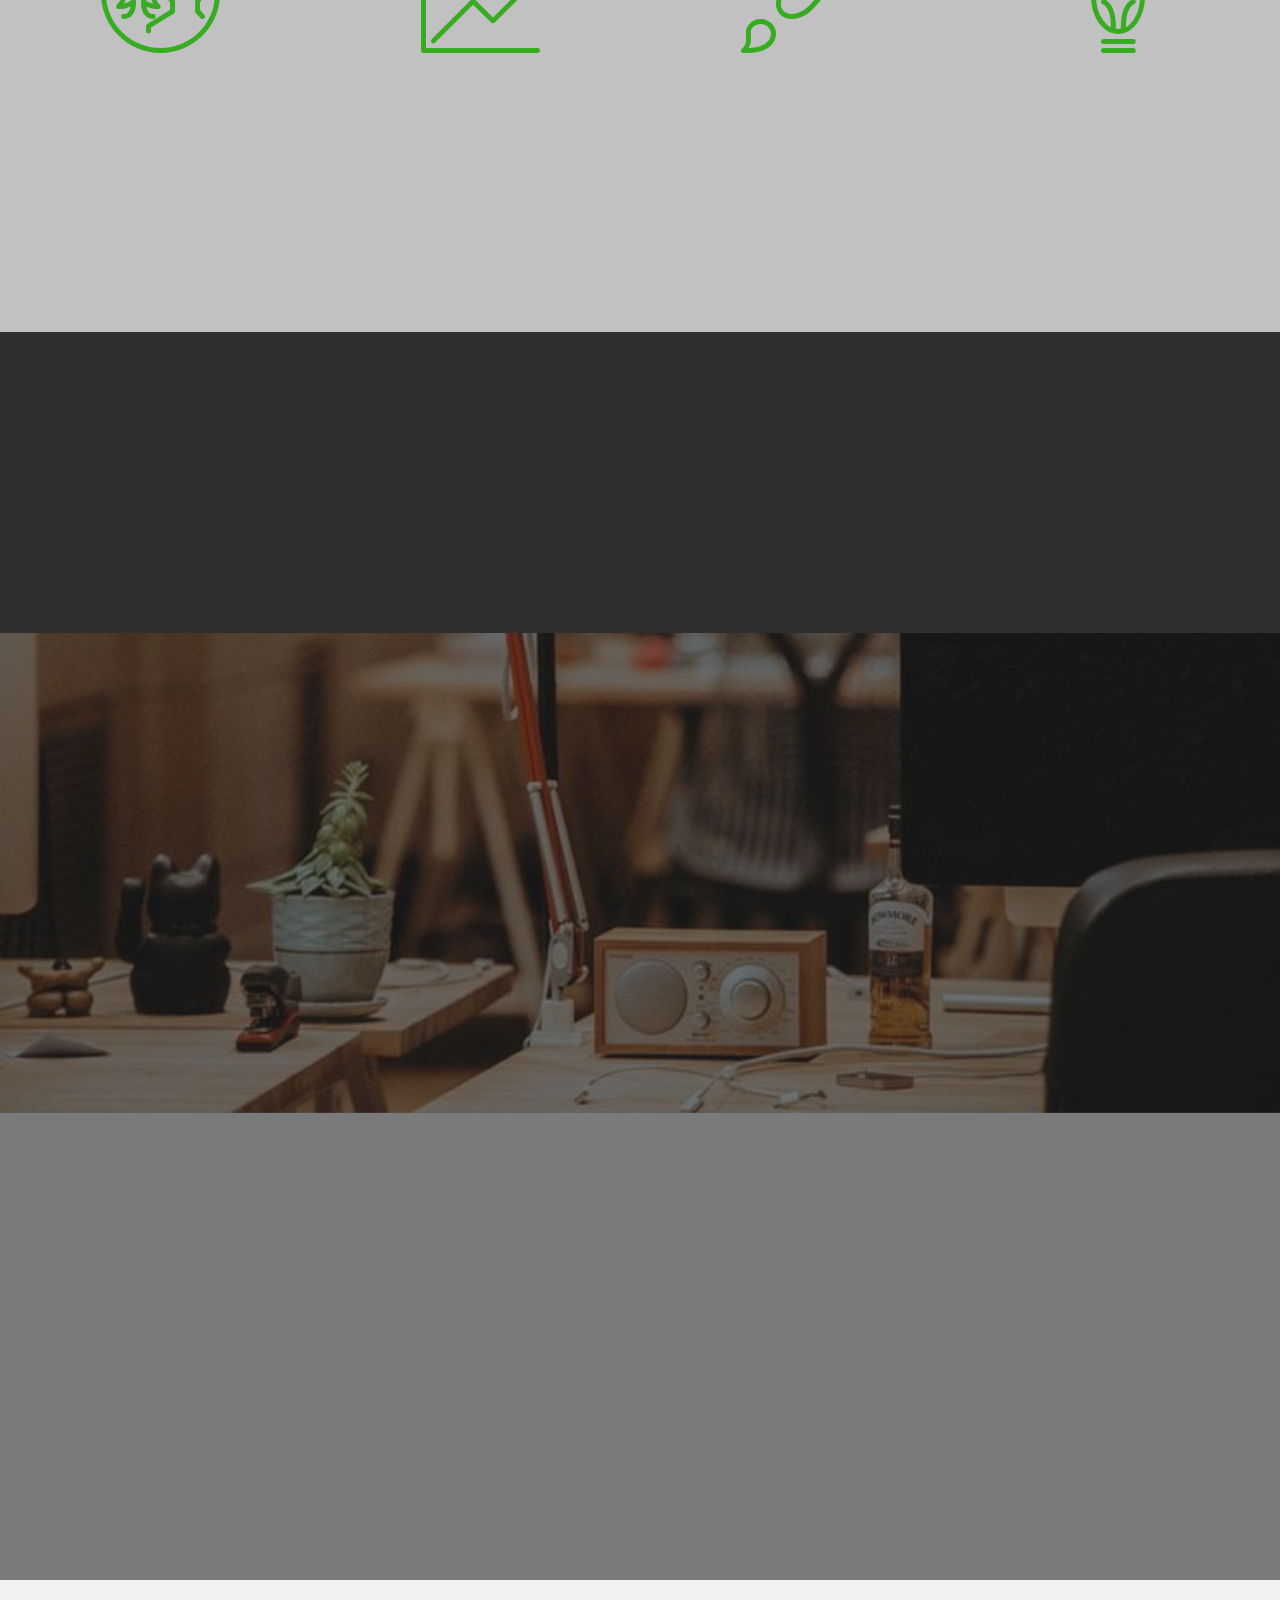
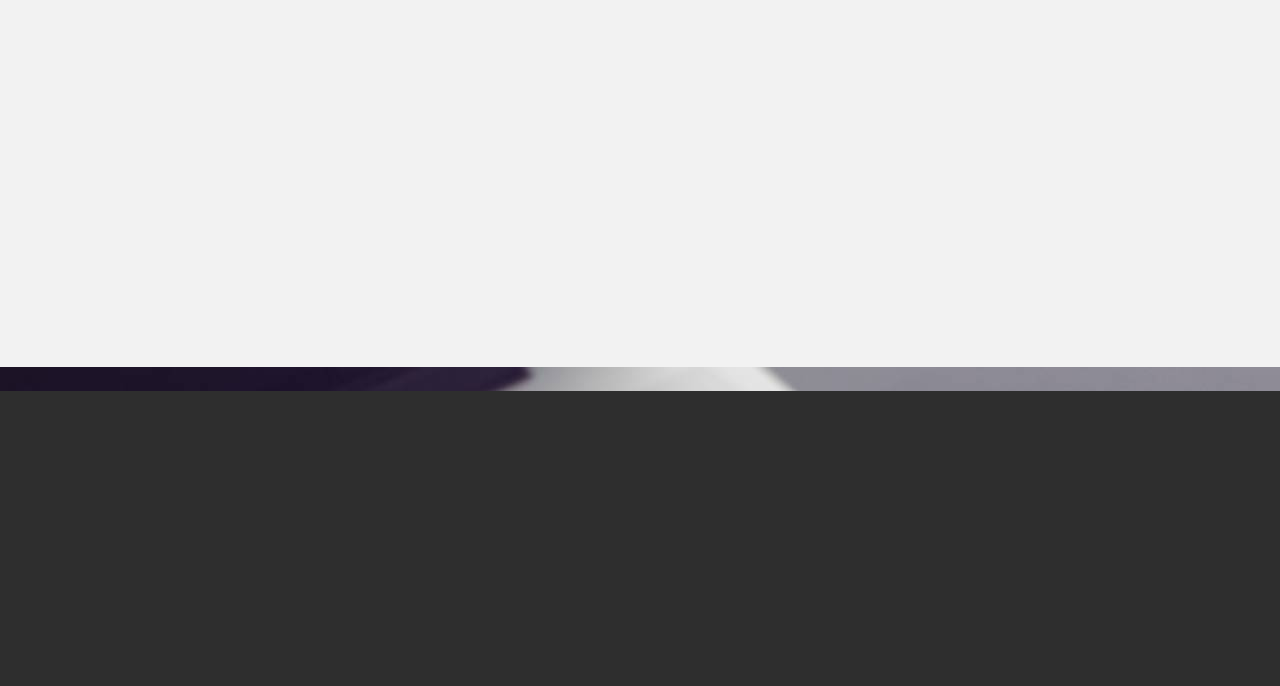
==== commit cc5269b8: "create github pages" ====
--- a/index.html
+++ b/index.html
@@ -64,7 +64,7 @@
 
 </section>
 
-<section class="engine"><a href="https://mobirise.co">Mobirise</a></section><section class="mbr-section mbr-section-hero mbr-section-full mbr-section-with-arrow mbr-parallax-background mbr-after-navbar" id="header1-2" data-rv-view="2" style="background-image: url(assets/images/dsc-2000x1324.jpg);">
+<section class="engine"><a href="https://mobirise.co/m">bootstrap table</a></section><section class="mbr-section mbr-section-hero mbr-section-full mbr-section-with-arrow mbr-parallax-background mbr-after-navbar" id="header1-2" data-rv-view="2" style="background-image: url(assets/images/dsc-2000x1324.jpg);">
 
     <div class="mbr-overlay" style="opacity: 0.3; background-color: rgb(0, 0, 0);"></div>
 
@@ -239,7 +239,7 @@
                 <div class="col-xs-12 col-lg-10 col-lg-offset-1" data-form-type="formoid">
                     <div data-form-alert="true"><div hidden="" data-form-alert-success="true">Awesome. Thanks for subscribing!</div></div>
                     <form class="mbr-form" action="https://mobirise.com/" method="post" data-form-title="Join FREE Early Access">
-                        <input type="hidden" value="uDiiRMZaj6BEAnv5SX4HVU0fyo+rvZ1H3RwU0biI4o1v5xvumqVuQREdyMda8Fz4VNDLwOf7HXhoLgsAY13ebwt/kcbbM/WKqFG1DAd59w6wGE0yTl/+mvi5XIhXD7Tr" data-form-email="true">
+                        <input type="hidden" value="zlMk35Mi/PYvNBivWUjwyaJ2O1vjD0BLaByjU/1vZu+vCNsx6utLjyKoq7bUflaubenLSdukm0D3ElvYqcQxiUSdiRlXLlC2gB1wnX4Cq8Z3DevWp4vgstY2qAawMrDJ" data-form-email="true">
                         <div class="mbr-subscribe mbr-subscribe-dark input-group">
                             <input type="email" class="form-control" name="email" required="" data-form-field="Email" placeholder="Enter Your Email Address..." id="form2-l-email">
                             <span class="input-group-btn"><button type="submit" class="btn btn-primary">SUBSCRIBE</button></span>
--- a/assets/mobirise/css/mbr-additional.css
+++ b/assets/mobirise/css/mbr-additional.css
@@ -481,7 +481,7 @@
   color: #38ac21!important;
 }
 #header1-2 .mbr-section-lead SPAN {
-  color: #c1c1c1;
+  color: #000000;
   font-family: 'Lato', sans-serif;
   font-size: 20px;
 }
